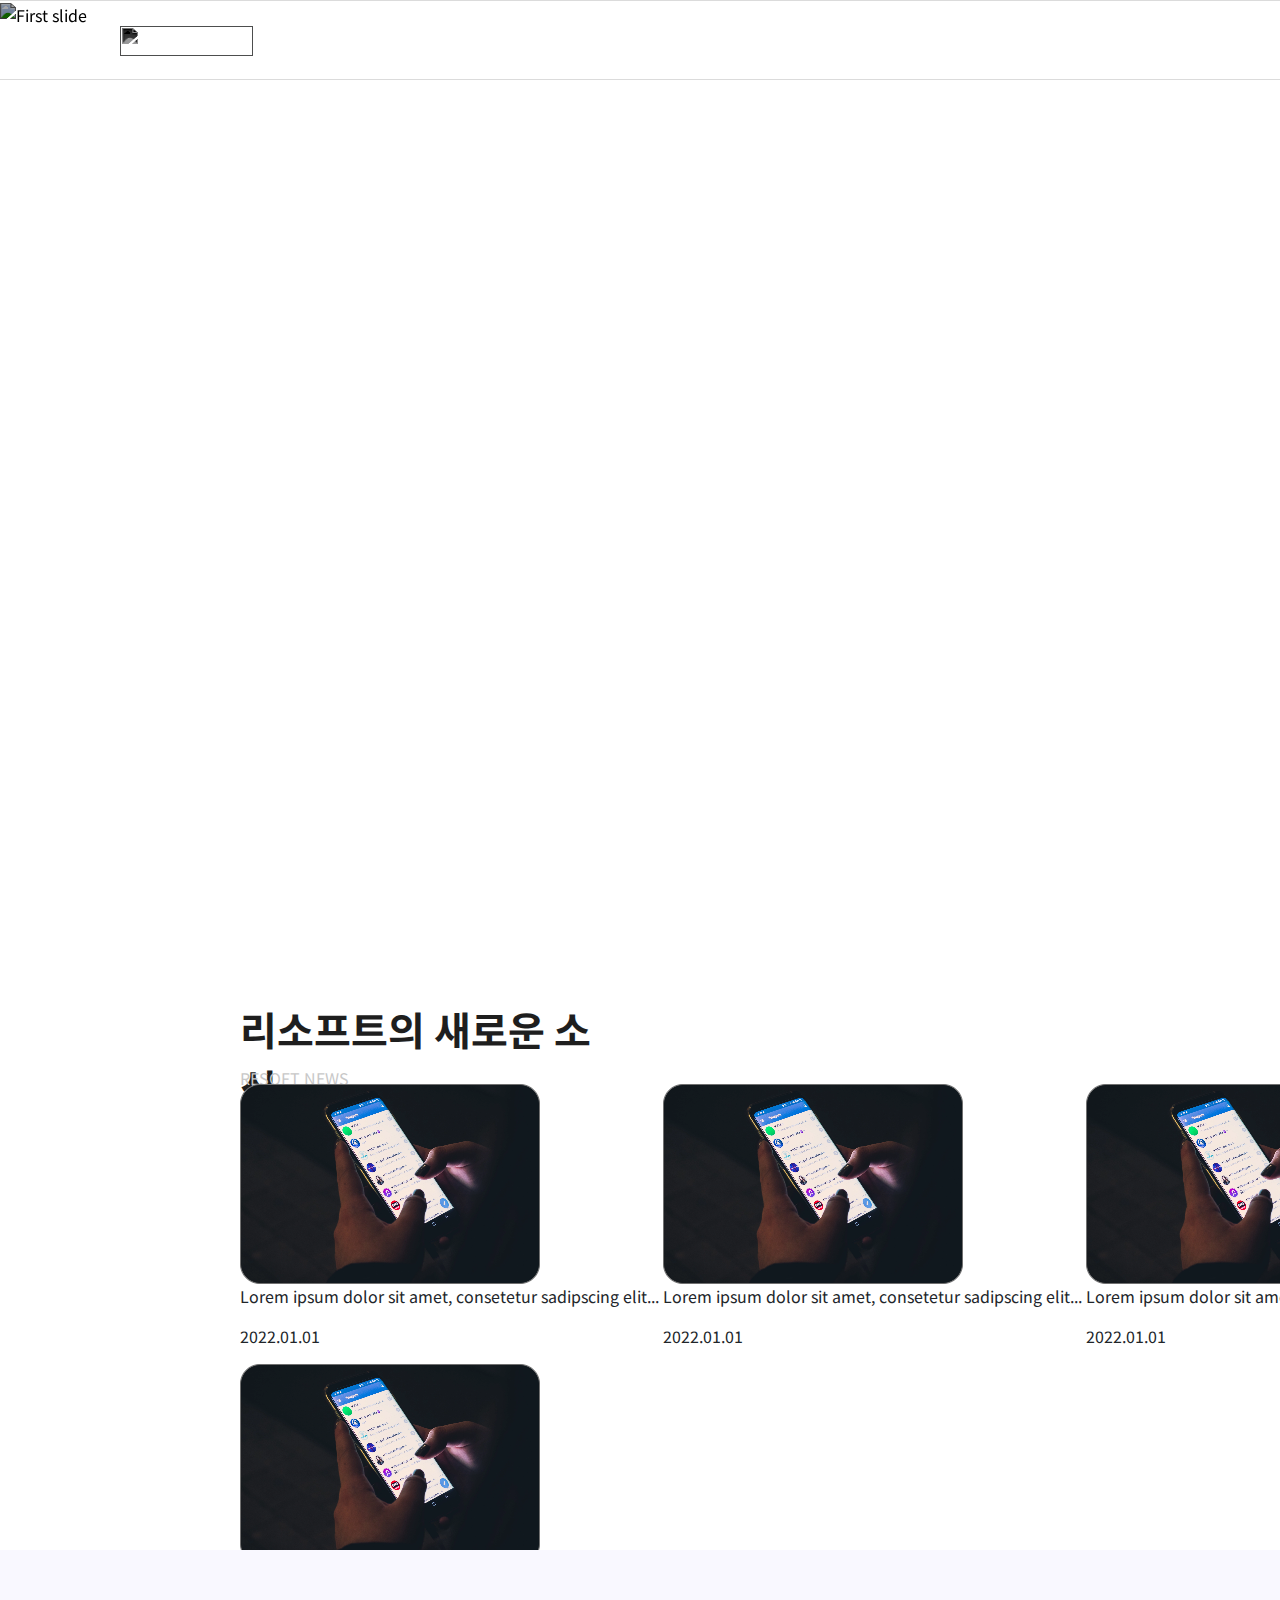
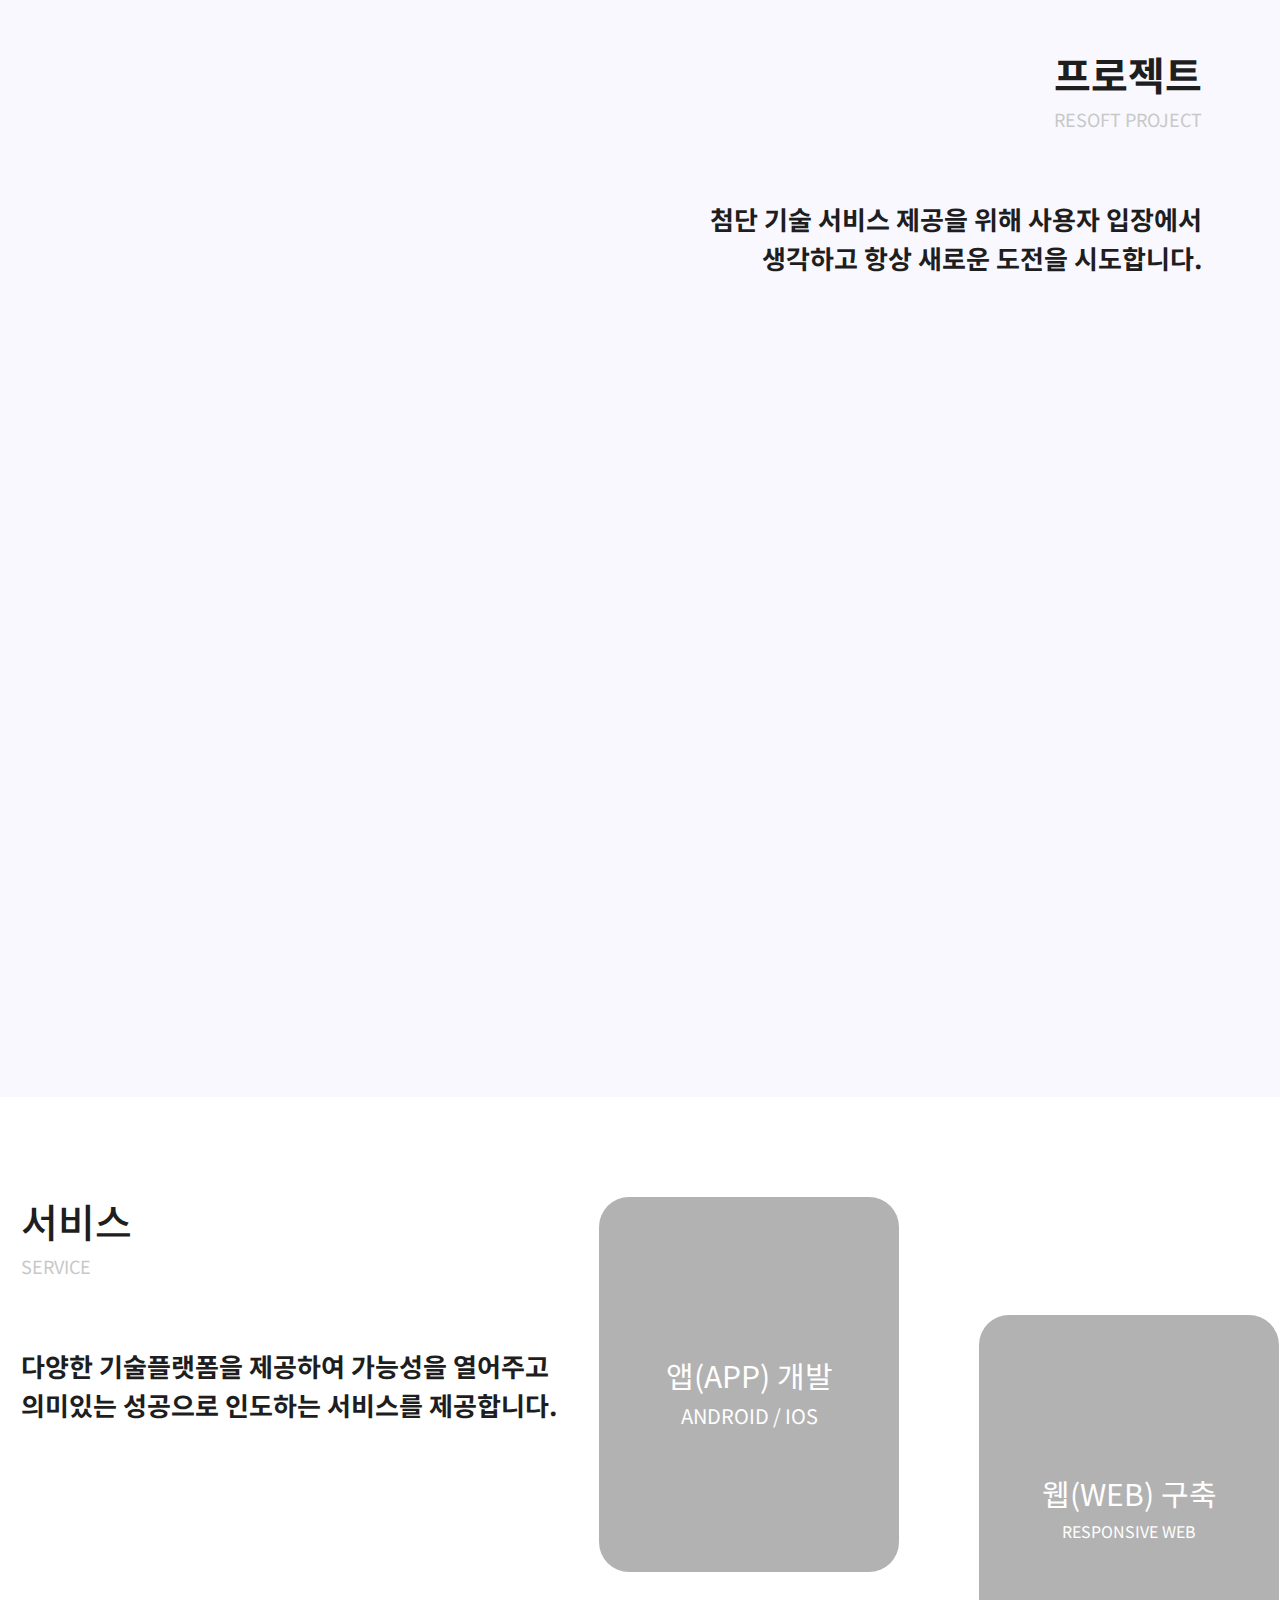
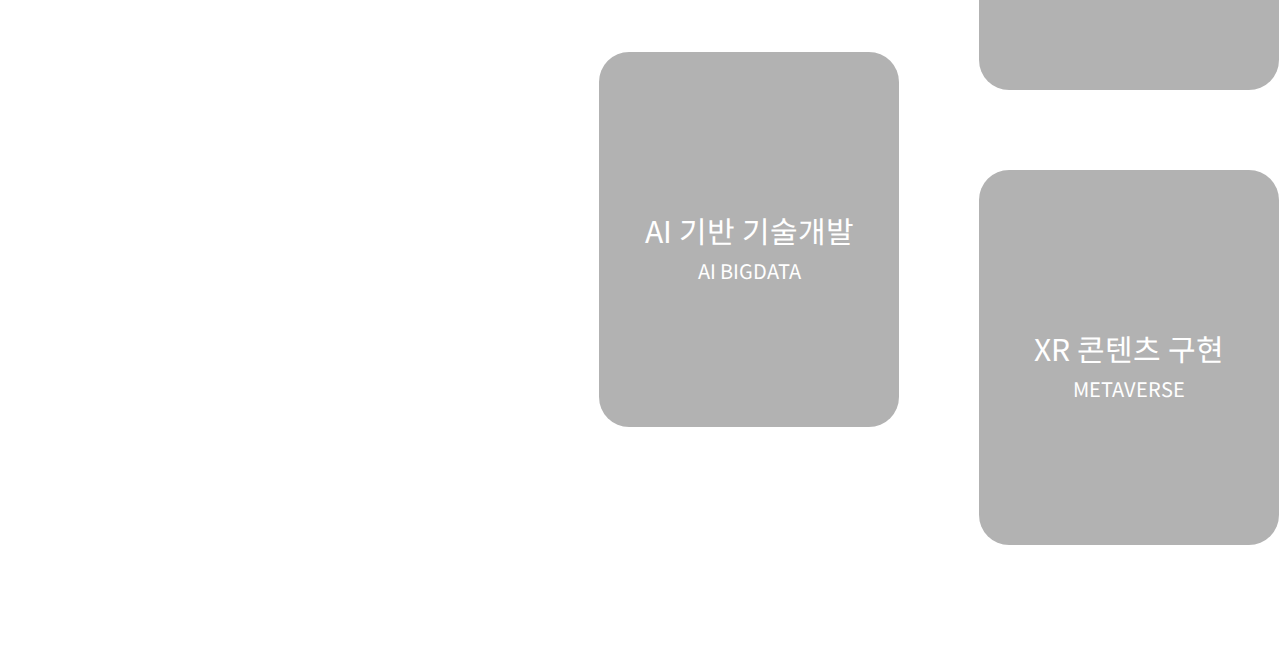
==== index.html @ 8a03ebb8 "start resoft news part" ====
<!DOCTYPE html>
<html lang="en">

<head>
   <meta charset="UTF-8">
   <meta http-equiv="X-UA-Compatible" content="IE=edge">
   <meta name="viewport" content="width=device-width, initial-scale=1.0">
   <script src="https://code.jquery.com/jquery-3.6.0.min.js" integrity="sha256-/xUj+3OJU5yExlq6GSYGSHk7tPXikynS7ogEvDej/m4=" crossorigin="anonymous"></script>
   <link rel="stylesheet" href="https://cdn.jsdelivr.net/npm/bootstrap@4.0.0/dist/css/bootstrap.min.css" integrity="sha384-Gn5384xqQ1aoWXA+058RXPxPg6fy4IWvTNh0E263XmFcJlSAwiGgFAW/dAiS6JXm" crossorigin="anonymous">
   <link rel="stylesheet" href="./css/style.css">
   <link rel="stylesheet" href="./css/index_style.css">
   <link rel="stylesheet" href="./css/resoft_page.css">
   <script src="https://unpkg.com/@lottiefiles/lottie-player@latest/dist/lottie-player.js"></script>
   <title>Resoft</title>
</head>

<body>
   <header>
      <div class="header-con-wrap">
         <div class="ci-logo"><img src="./img/nav/CI_color.svg" alt=""></div>
         <nav>
            <ul class="nav-text">
               <a link="#"><li>회사소개</li></a>
               <a link="#"><li>사업현황</li></a>
               <a link="#"><li>정보마당</li></a>
            </ul>
         </nav>
         <div class="hamburger-menu"></div>
      </div>
      <div class="hide-nave">
         <div class="hide-nav-texts">
            <div class="hide-nav-con-wrap">
            <div class="hide-nav-flex-wrap">
                   <ul class="slide-nav-text-1">
                      <a link="#"><li>REsoft소개</li></a>
                      <a link="#"><li>연혁</li></a>
                      <a link="#"><li>조직도</li></a>
                      <a link="#"><li>특허&인증</li></a>
                      <a link="#"><li>오시는 길</li></a>
                   </ul>
                   <ul class="slide-nav-text-2">
                      <a link="#"><li>ECOCE</li></a>
                      <a link="#"><li>moaDo</li></a>
                      <a link="#"><li>Etc</li></a>
                   </ul>
                   <ul class="slide-nav-text-3">
                      <a link="#"><li>REsoft소식</li></a>
                   </ul>
            </div>
            </div>
         </div>
       </div>
   </header>

   <!-- slider -->
   <div class="slider">
      <div id="slider_item" class="carousel slide" data-ride="carousel">
         <div class="carousel_inner">
           <div class="carousel-item active">
             <img class="slider_img" src="./img//slider//slider_1.png" alt="First slide">
           </div>
           <div class="carousel-item">
             <img class="slider_img" src="./img//slider//slider_2.png" alt="Second slide">
           </div>
           <div class="carousel-item">
             <img class="slider_img" src="./img//slider//slider_3.png" alt="Third slide">
           </div>
         </div>
      </div>

      <div class="slider_para">
         <h1 class="para_first">Evolution<br>With New Software</h1>
         <br>
         <p class="para_second">
            <span>Mobile APP(Android/iOS) Development, AI Bigdata Analysis, MetaVerse, Responsive WEBsite, Brand Design Launch, ICT Consulting</span>
         </p>
      </div>

      <div class="slider_button">
         <a class="preview_button control_button_style" href="#slider_item" role="button" data-slide="prev">
            <img src="./img/slider/preview_button.svg" alt="">
         </a>
         <button class="pauseplay_button btn btn-link" type="button" data-target="#slider_item">
            <img class="pauseplay_img" src="./img/slider/pause.svg" alt="">
         </button>
         <a class="next_button control_button_style" href="#slider_item" role="button" data-slide="next">
            <img src="./img/slider/next_button.svg" alt="">
         </a>
      </div>
       
   </div>

   <!-- resoft news part -->
   <div class="news_wrap">
      <div class="news_title">
         <h1>리소프트의 새로운 소식</h1>
         <p>RESOFT NEWS</p>
      </div>

      <ul class="news_item">
            <li>
               <img src="./img/resoft_news/square_36.png" alt="...">
               <p class="item_para"><span>Lorem ipsum dolor sit amet, consetetur sadipscing elit...</span></p>
               <p class="item_date">2022.01.01</p>
            </li>
            <li>
               <img src="./img/resoft_news/square_36.png" alt="...">
               <p class="item_para"><span>Lorem ipsum dolor sit amet, consetetur sadipscing elit...</span></p>
               <p class="item_date">2022.01.01</p>
            </li>
            <li>
               <img src="./img/resoft_news/square_36.png" alt="...">
               <p class="item_para"><span>Lorem ipsum dolor sit amet, consetetur sadipscing elit...</span></p>
               <p class="item_date">2022.01.01</p>
            </li>
            <li>
               <img src="./img/resoft_news/square_36.png" alt="...">
               <p class="item_para"><span>Lorem ipsum dolor sit amet, consetetur sadipscing elit...</span></p>
               <p class="item_date">2022.01.01</p>
            </li>
      </ul>
   </div>
   
   <!-- project -->
   <div class="project-wrap">
      <div class="project-con-wrap">
         <div class="pro-con-right">
            <div class="pro-ecoce">
               <figure class="pro-ecoce-wrap">
                  <div class="ecoce-back-img imghover"></div>
                  <!-- <img src="./img/ecoce-3d-pic.png" alt="에코스3D사진"> -->
                  <figcaption>
                     <h4>에코스 ECOCE (ECO-Clean Earth)</h4>
                     <p>국내 최초<br/>
                        탄소중립 실천인증 플랫폼</p>
                     <a href="#"></a>   
                  </figcaption>
               </figure>
            </div>
            <div class="pro-moado">
               <figure class="pro-moado-wrap">
                  <div class="moado-back-img imghover"></div>
                  <figcaption>
                     <h4>모아두 (moaDo)</h4>
                     <p>내 손안의 모바일 회원수첩</p>
                     <a href="#"></a>   
                  </figcaption>
               </figure>
            </div>
         </div>
         <div class="pro-con-left">
            <div class="project-text">
               <h2>프로젝트</h2>
               <p class="pro-text-eng">RESOFT PROJECT</p>
               <p class="pro-text-con">첨단 기술 서비스 제공을 위해 사용자 입장에서<br/>
                   생각하고 항상 새로운 도전을 시도합니다.</p>
            </div>
            <div class="motion-pic-1">
               <lottie-player src="https://assets4.lottiefiles.com/packages/lf20_3rqwsqnj.json"  background="transparent"  speed="1"  style="width: 680px; height: 680px;"  loop  autoplay></lottie-player>
            </div>
        </div>
      </div>
   </div>

   <!-- service -->
   <div class="service-wrap">
      <div class="service-con-wrap">
         <div class="ser-con-left">
            <div class="service-text">
               <h2>서비스</h2>
               <p class="ser-text-eng">SERVICE</p>
               <p class="ser-text-con">다양한 기술플랫폼을 제공하여 가능성을 열어주고<br/>
                   의미있는 성공으로 인도하는 서비스를 제공합니다.</p>
            </div>
            <div class="motion-pic-2">
               <lottie-player src="https://assets10.lottiefiles.com/packages/lf20_xl25zrrh.json"  background="transparent"  speed="1"  style="width: 680px; height: 680px;"  loop  autoplay></lottie-player>
            </div>
        </div>
         <div class="ser-con-right">
            <div class="ser-app">
               <figure class="ser-develop-wrap">
                  <div class="app-develop-img imghover">
                     <h4>앱(APP) 개발</h4>
                     <p>ANDROID / IOS</p>
                  </div>
                  <figcaption>
                     <p>Android 앱 개발<br/>
                        iOS 앱 개발<br/>
                        플랫폼 기획 및 설계</p>
                     <a href="#"></a>   
                  </figcaption>
               </figure>
            </div>
            <div class="ser-web">
               <figure class="ser-web-wrap">
                  <div class="web-back-img imghover">
                        <h4>웹(WEB) 구축</h4>
                        <p>RESPONSIVE WEB</p>
                  </div>
                  <figcaption>
                     <p>반응형 홈페이지 구축<br/>
                        데이터베이스 구축<br/>
                        빅데이터 구축</p>
                     <a href="#"></a>   
                  </figcaption>
               </figure>
            </div>
            <div class="ser-ai">
               <figure class="ser-ai-wrap">
                  <div class="app-ai-img imghover">
                     <h4>AI 기반 기술개발</h4>
                     <p>AI BIGDATA</p>
                  </div>
                  <figcaption>
                     <p>AI 대화형 챗봇<br/>
                        자동 객체인식 검출기<br/>
                        딥러닝 학습 모델</p>
                     <a href="#"></a>   
                  </figcaption>
               </figure>
            </div>
            <div class="ser-xr">
               <figure class="ser-xr-wrap">
                  <div class="app-xr-img imghover">
                     <h4>XR 콘텐츠 구현</h4>
                     <p>METAVERSE</p>
                  </div>
                  <figcaption>
                     <p>실감형 플랫폼 구축<br/>
                        가상현실 콘텐츠 제작<br/>
                        게임콘텐츠 제작</p>
                     <a href="#"></a>   
                  </figcaption>
               </figure>
            </div>
         </div>
      </div>
   </div>
</body>
<script src="https://cdn.jsdelivr.net/npm/bootstrap@4.0.0/dist/js/bootstrap.min.js" integrity="sha384-JZR6Spejh4U02d8jOt6vLEHfe/JQGiRRSQQxSfFWpi1MquVdAyjUar5+76PVCmYl" crossorigin="anonymous"></script>
<script src="./js/slider.js"></script>
<script src="./js/index.js"></script>
</html>
---- css/style.css ----
@import url('https://fonts.googleapis.com/css2?family=Noto+Sans+KR:wght@400;500;700&display=swap');
*{
   box-sizing: border-box;
   margin: 0;
   padding: 0;
   text-decoration: none;
   list-style: none;
}

body{
   /* position: relative; */
   font-family: 'Noto Sans KR', sans-serif;
}

/* -------------header-nav 부분----------------- */

header{
   position: relative;
   text-align: center;
   top: 0px;
   left: 0px;
   width: 100%;
   height: 80px;
   /* background: #FFFFFF 0% 0% no-repeat padding-box; */
   border: 1px solid #DBDBDB;
   border-left: none;
   border-right: none;
   opacity: 1;
   z-index: 90;
   
}

.header-con-wrap{
   display: inline-block;
   position: relative;
   max-width: 1440px;
   width: 100%;
}

.ci-logo{
   width: fit-content;
   /* position: absolute; */
   padding: 25px 0 0 120px;
}

.ci-logo img{
   width: 133px;
   height: 30px;
   filter:invert(100%) sepia(100%) saturate(2%) hue-rotate(190deg) brightness(102%) contrast(101%);
}

.header-con-wrap nav{
   margin-top: -35px;
   padding-right: 140px;
   float: right;
   width: fit-content;
   margin-right: 0;
}

.nav-text{
   display: flex;
   justify-content: space-between;
   width: 400px;
}
.nav-text a{
   display: block;
}
.nav-text li{
   display: block;
   letter-spacing: 0px;
   color: #FFFFFF;
   opacity: 1;
   font-size: 20px;
   font-weight: bold;
   width: 74px;
   height: 29px;
   cursor: pointer;
   text-transform:uppercase; 
}
.nav-text a li:after{
   display:block;
   margin-top: 3px;
   content: '';
   height: 6px;
   background: #FFFFFF; 
   border-radius: 3px; 
   transform: scaleX(0);  
   transition: transform 250ms ease-in-out;
   transform-origin: 0% 50%;
}

.nav-text a li:hover:after{
   transform: scaleX(1);
}



.hamburger-menu{
   position: absolute;
   top: 25px;
   right: 0;
   width: 32px;
   height: 32px;
   cursor: pointer;
   background: transparent url('../img/nav/hamburger_menu.svg') 0% 0% no-repeat padding-box;
   opacity: 1;
}

.hide-nave{
   /* top: 24px;
   left: 0px; */
   width: 100%;
   height: 263px;
}

.hide-nav-texts{
   position: absolute;
   top: 79px;
   right: 0;
   width: 100%;
   height: 207px;
   background: #184B9F 0% 0% no-repeat padding-box;
   border: 1px solid #707070;
   border-top: none;
   opacity: 0.9;
   color: #FFFFFF;
}

.hide-nav-con-wrap{
   position: relative;
   max-width: 1440px;
   width: 100%;
   margin: 0 auto;
}

.hide-nav-flex-wrap{
   position: absolute;
   display: flex;
   justify-content: space-between;
   width: 400px;
   top: 12px;
   right: 140px;
}

.hide-nav-texts a li{
   text-align: left;
   padding-bottom: 5px;
   letter-spacing: 0px;
   opacity: 1;
   cursor: pointer;
}

.hide-nav-texts{
   display: none;
}
/* -----------------slider 부분-------------------- */
.slider{
    position: absolute;
    top: 0px;
    left: 0px;
    width: 100%;
}
#slider_item{
   display: block;
   object-fit: cover;
}
.slider_img{
   width: 100%;
   height: 900px;
   filter: blur(0) brightness(60%) contrast(150%)
}
.slider_para{
   position: absolute;
   top: 462px;
   left: 240px;
   width: 630px;
   height: 116px;
}

.para_first{
   font: var(--unnamed-font-style-normal) normal var(--unnamed-font-weight-bold) 40px/58px var(--unnamed-font-family-noto-sans-kr);
   letter-spacing: var(--unnamed-character-spacing-0);
   text-align: left;
   font: normal normal bold 40px/58px Noto Sans KR;
   letter-spacing: 0px;
   color: #FFFFFF;
   opacity: 1;
}

.para_second{
   top: 628px;
   left: 240px;
   width: 620px;
   height: 52px;
   font: var(--unnamed-font-style-normal) normal var(--unnamed-font-weight-bold) 18px/26px var(--unnamed-font-family-noto-sans-kr);
   letter-spacing: var(--unnamed-character-spacing-0);
   text-align: left;
   font: normal normal bold 18px/26px Noto Sans KR;
   letter-spacing: 0px;
   color: #FFFFFF;
   opacity: 1;
}

.slider_button{
   position: absolute;
   box-sizing: border-box;
   padding: 0;
   margin: 0;
   top: 780px;
   left: 240px;
   width: 178px;
   height: 40px;
   opacity: 0.8;
}

.pauseplay_button{
   width: 50px;
}

/* -----------------resoft news 부분-------------------- */
.border_check{
   border: 10px solid #000;
   z-index: 9999999999;
}

.news_wrap{
   box-sizing: border-box;
   position: absolute;
   top: 1000px;
   left: 240px;
   width: 1440px;
   height: 450px;
}

.news_title{
   top: 1000px;
   left: 240px;
   width: 386px;
   height: 84px;
}

.news_title h1{
   top: 1000px;
   left: 240px;
   width: 386px;
   height: 58px;
   font: var(--unnamed-font-style-normal) normal var(--unnamed-font-weight-bold) 40px/58px var(--unnamed-font-family-noto-sans-kr);
   letter-spacing: var(--unnamed-character-spacing-0);
   text-align: left;
   font: normal normal bold 40px/58px Noto Sans KR;
   letter-spacing: 0px;
   color: #1E1E1E;
   opacity: 1;
}

.news_title p{
   top: 1058px;
   left: 240px;
   width: 123px;
   height: 26px;
   font: var(--unnamed-font-style-normal) normal medium 18px/26px var(--unnamed-font-family-noto-sans-kr);
   letter-spacing: var(--unnamed-character-spacing-0);
   text-align: left;
   font: normal normal medium 18px/26px Noto Sans KR;
   letter-spacing: 0px;
   color: #C8C8C8;
   opacity: 1;
}

.news_item li{
   display: inline-block;
}

/* ---------프로젝트 부분----------------------- */

.project-wrap{
   position: absolute;
   top: 1550px;
   left: 0px;
   background: #F9F8FF;
   width: 100%;
   height: 1147px;
   z-index: 80;
}

.project-con-wrap{
   max-width: 1440px;
   margin: 0 auto;
   display: flex;
   justify-content: space-around;
}

/* ------------프로젝트 글 부분------------- */
.pro-con-left{
   padding-top: 100px;
}

.project-text{
   text-align: right;
}

.project-text h2{
   font-weight: bold;
   font-size: 40px;
   color: #1E1E1E;
}

.project-text .pro-text-eng{
   color: #C8C8C8;
   padding-bottom: 50px;
   font-weight: Medium;
   font-size: 18px;
}

.project-text .pro-text-con{
   color: #1E1E1E;
   font-weight: bold;
   font-size: 26px;
}

.motion-pic-1{
   margin-top: 61px;
}

/* ---------------프로젝트 사진 두개 부분------------------ */
.pro-con-right{
   margin-top: 211px;
}


.ecoce-back-img{
   border-radius: 10px;
   width: 475px;
   height: 355px;
   background: transparent url('../img/project/ecoce-3d-pic.png') 0% 0% no-repeat padding-box ;
   background-position: center;
   
}

.imghover{
   transition: all 0.2s linear;
}

.pro-ecoce-wrap:hover .imghover,
.pro-moado-wrap:hover .imghover{
   transform: scale(1.2);
}
.pro-ecoce-wrap{
   overflow: hidden;
   border-radius: 10px;
   position: relative;
   width: 475px;
   height: 355px;
}

.pro-ecoce-wrap figcaption,
.pro-moado-wrap figcaption{
   position: absolute;
   color: #FFFFFF;
   font-size: 17px;
   z-index: 2;
   padding: 260px 0 0 21px;
   top:0; right:0; bottom:0; left:0; 
   opacity: 0;
   background-color:rgba(0,0,0,0.5); 
   display:block; 
   z-index: 1;
   width: 100%;
   height: 100%;
   border-radius: 10px;
   transition-duration: 0.3s;
}


.pro-ecoce-wrap figcaption:hover,
.pro-moado-wrap figcaption:hover{
   cursor: pointer;
   opacity: 1;
   transition-duration: 0.3s;
}

.moado-back-img{
   border-radius: 10px;
   width: 475px;
   height: 355px;
   background: transparent url('../img/project/moaDo-pic.png') 0% 0% no-repeat padding-box;
}



.pro-moado-wrap{
   overflow: hidden;
   position: relative;
   border-radius: 10px;
   margin-top: 50px;
   width: 475px;
   height: 355px;
   background: url('../img/project/gradient-moado.svg') no-repeat center;
}

.pro-moado-wrap figcaption{
   padding-top: 285px;
}

/* ----------서비스 부분---------- */
.service-wrap{
   position: absolute;
   top: 2697px;
   left: 0px;
   width: 100%;
   height: 1148px;
   background: #FFFFFF 0% 0% no-repeat padding-box;
}

.service-con-wrap{
      max-width: 1440px;
      margin: 0 auto;
      display: flex;
      justify-content: space-around;
}

/* -----------서비스 내용 부분(왼쪽)---------------- */
.ser-con-left{
   padding-top: 100px;
}

.service-text h2{
   color: #1E1E1E;
   font-size: 40px;
}

.service-text .ser-text-eng{
   color: #C8C8C8;
   font-weight: medium;
   font-size: 18px;
}

.service-text .ser-text-con{
   padding-top: 50px;
   font-weight: bold;
   font-size: 26px;
   color: #1E1E1E;
}
/* -----------서비스 내용 부분(오른쪽)---------------- */
.ser-con-right{
   position: relative;
   padding-top: 100px;
   margin-right: 360px;
}

.ser-develop-wrap{
   position: relative;
   /* overflow: hidden; */
   border-radius: 30px;
   width: 300px;
   height: 375px;
}

.app-develop-img h4,
.web-back-img h4,
.app-ai-img h4,
.app-xr-img h4{
   font-size: 30px;
   font-weight: 400;
}

.app-develop-img p,
.web-back-im p,
.app-ai-img p,
.app-xr-img p{
   font-size: 20px;
}

.app-develop-img{
   width: 300px;
   height: 375px;
   text-align: center;
   color: #FFFFFF;
   padding-top: 160px;
   border-radius: 30px;
   background: rgba(0, 0, 0, 0.3) url('../img/service/app-dev.png') no-repeat center;
   background-blend-mode: darken;
}



.ser-develop-wrap:hover .imghover,
.ser-web-wrap:hover .imghover,
.ser-ai-wrap:hover .imghover,
.ser-xr-wrap:hover .imghover{
   transform: scale(1.1);
   color: transparent;
}


.ser-develop-wrap figcaption,
.ser-web-wrap figcaption,
.ser-ai-wrap figcaption,
.ser-xr-wrap figcaption{
   position: absolute;
   color: #FFFFFF;
   font-size: 24px;
   z-index: 2;
   text-align: center;
   padding: 200px 0 0 80px;
   top:0; right:0; bottom:0; left:0; 
   opacity: 0;
   display:block; 
   z-index: 1;
   width: 100%;
   height: 100%;
   border-radius: 10px;
   transition-duration: 0.3s;
}

.ser-develop-wrap figcaption:hover,
.ser-web-wrap figcaption:hover,
.ser-ai-wrap figcaption:hover,
.ser-xr-wrap figcaption:hover{
   text-align: center;
   padding: 150px 0 0 0;
   transform: scale(1.1);
   border-radius: 10px;
   cursor: pointer;
   opacity: 1;
   transition-duration: 0.3s;
}

.ser-web{
   position: absolute;
   top: 218px;
   left: 380px;
}

.ser-web-wrap{
   position: relative;
   /* overflow: hidden; */
   border-radius: 30px;
   width: 300px;
   height: 375px;
}

.web-back-img,
.app-ai-img,
.app-xr-img{
   width: 300px;
   height: 375px;
   text-align: center;
   color: #FFFFFF;
   padding-top: 160px;
   border-radius: 30px;
   background: rgba(0, 0, 0, 0.3) url('../img/service/app-dev.png') no-repeat center;
   background-blend-mode: darken;
}

.ser-ai{
      position: absolute;
      top: 555px;
      left: 0px;
   }


.ser-ai-wrap{
   position: relative;
   /* overflow: hidden; */
   border-radius: 30px;
   width: 300px;
   height: 375px;
}

.app-ai-img{
   background: rgba(0, 0, 0, 0.3) url('../img/service/ai-pic.png') no-repeat center;
}

.ser-xr{
   position: absolute;
   top: 673px;
   left: 380px;
}

.ser-xr-wrap{
   position: relative;
   /* overflow: hidden; */
   border-radius: 30px;
   width: 300px;
   height: 375px;
}

.app-xr-img{
   background: rgba(0, 0, 0, 0.3) url('../img/service/XRcon.png') no-repeat center;
}
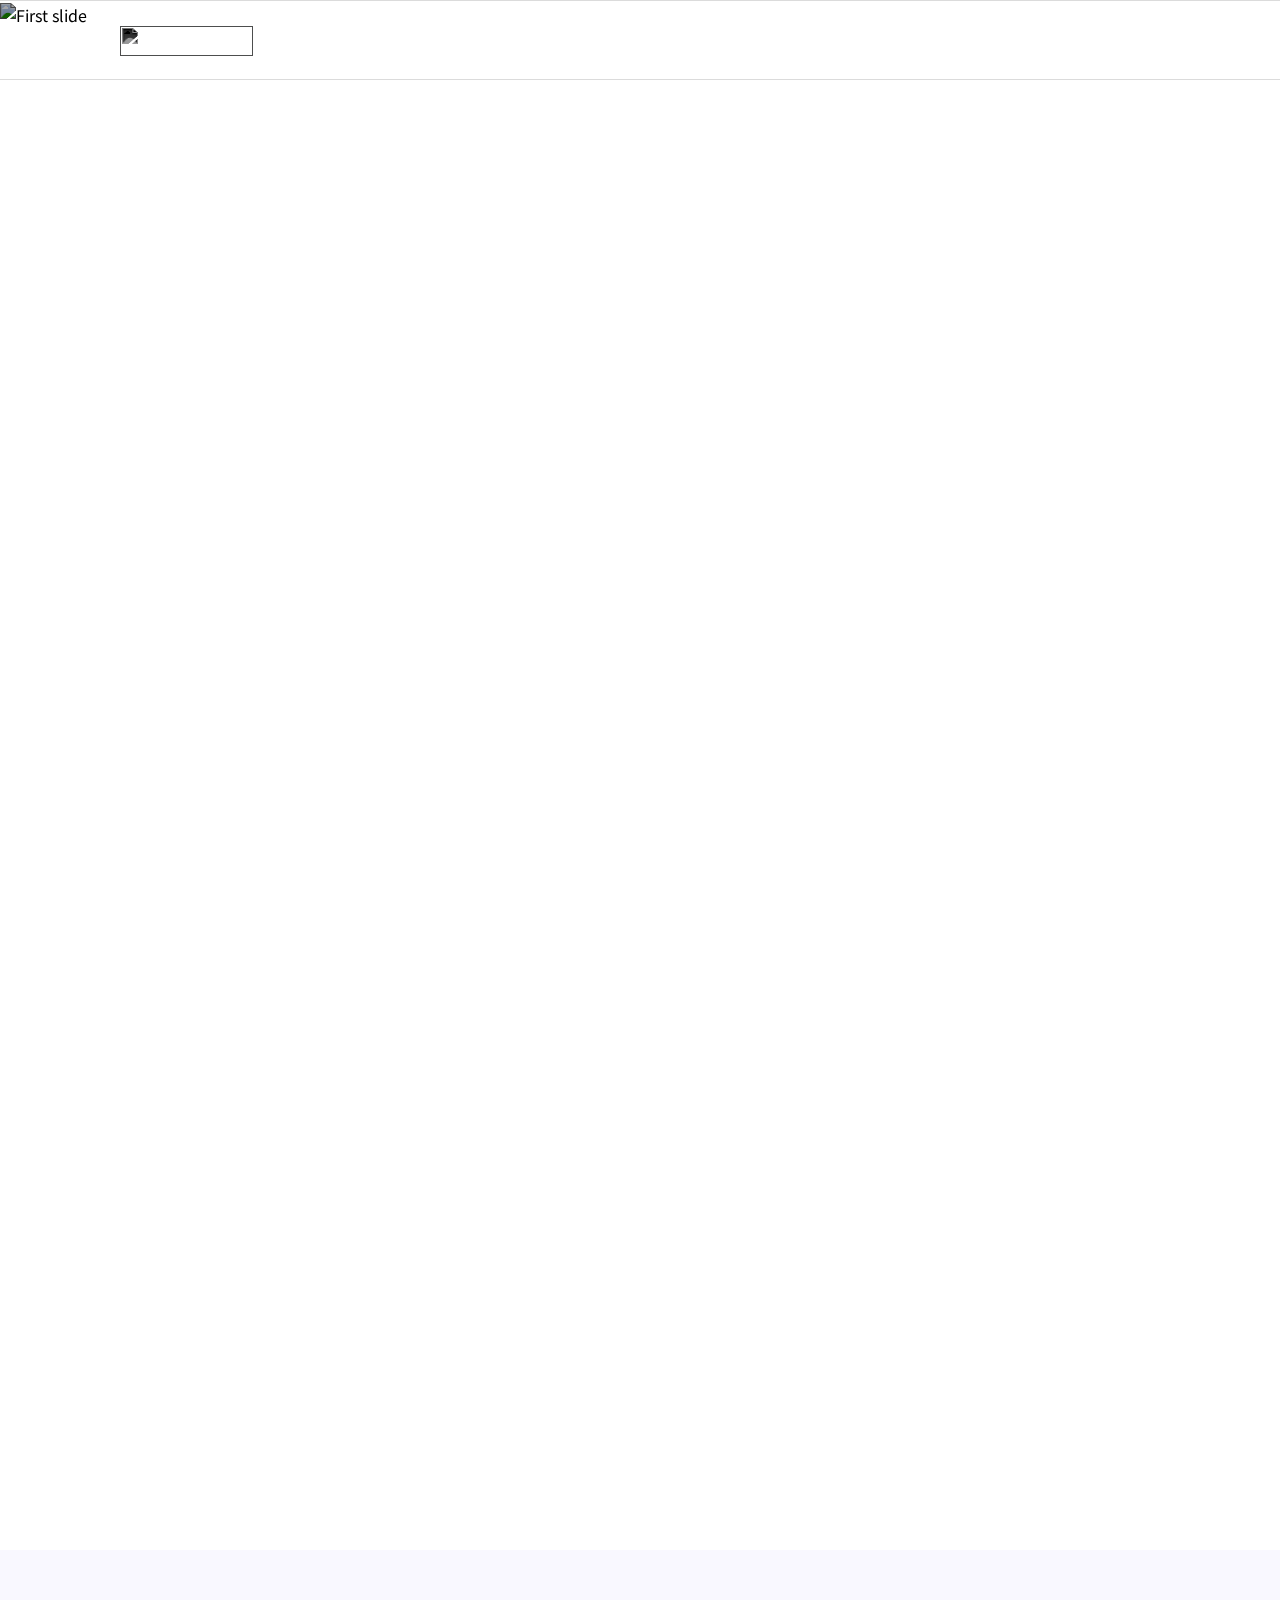
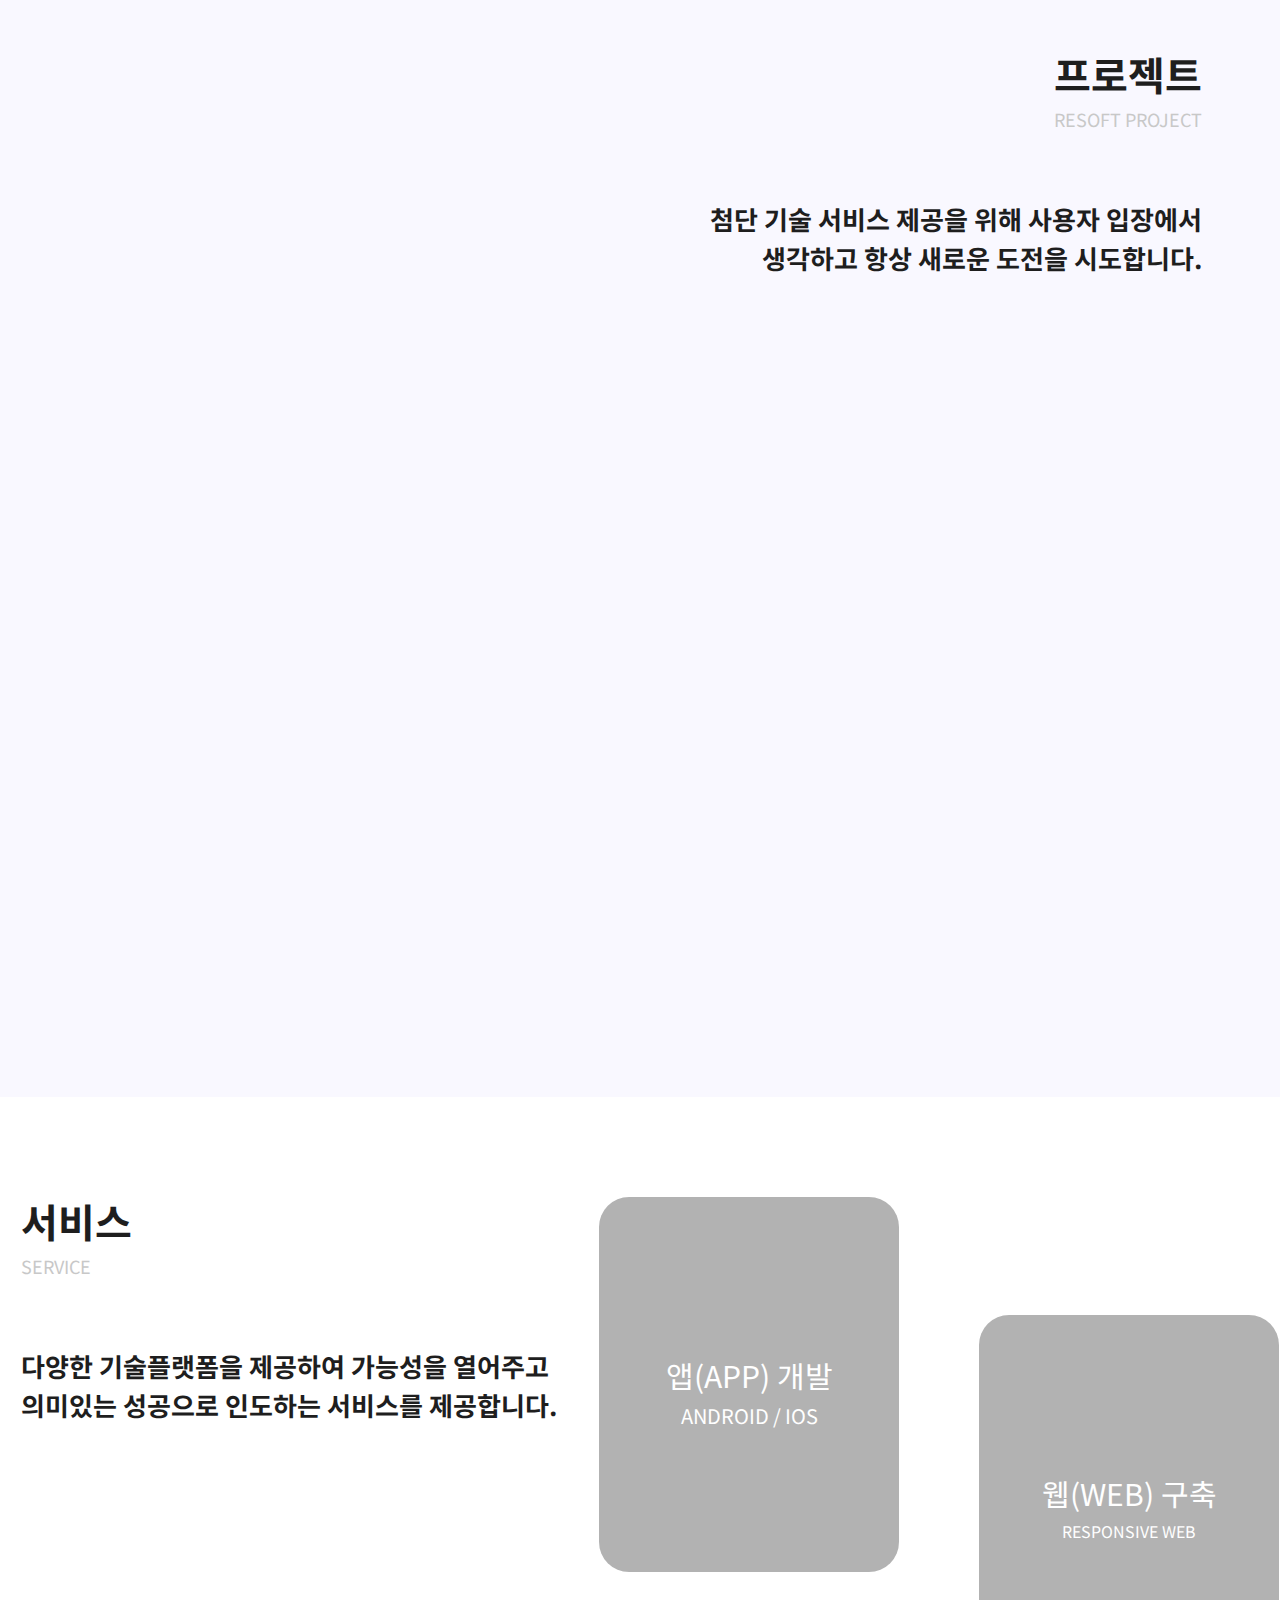
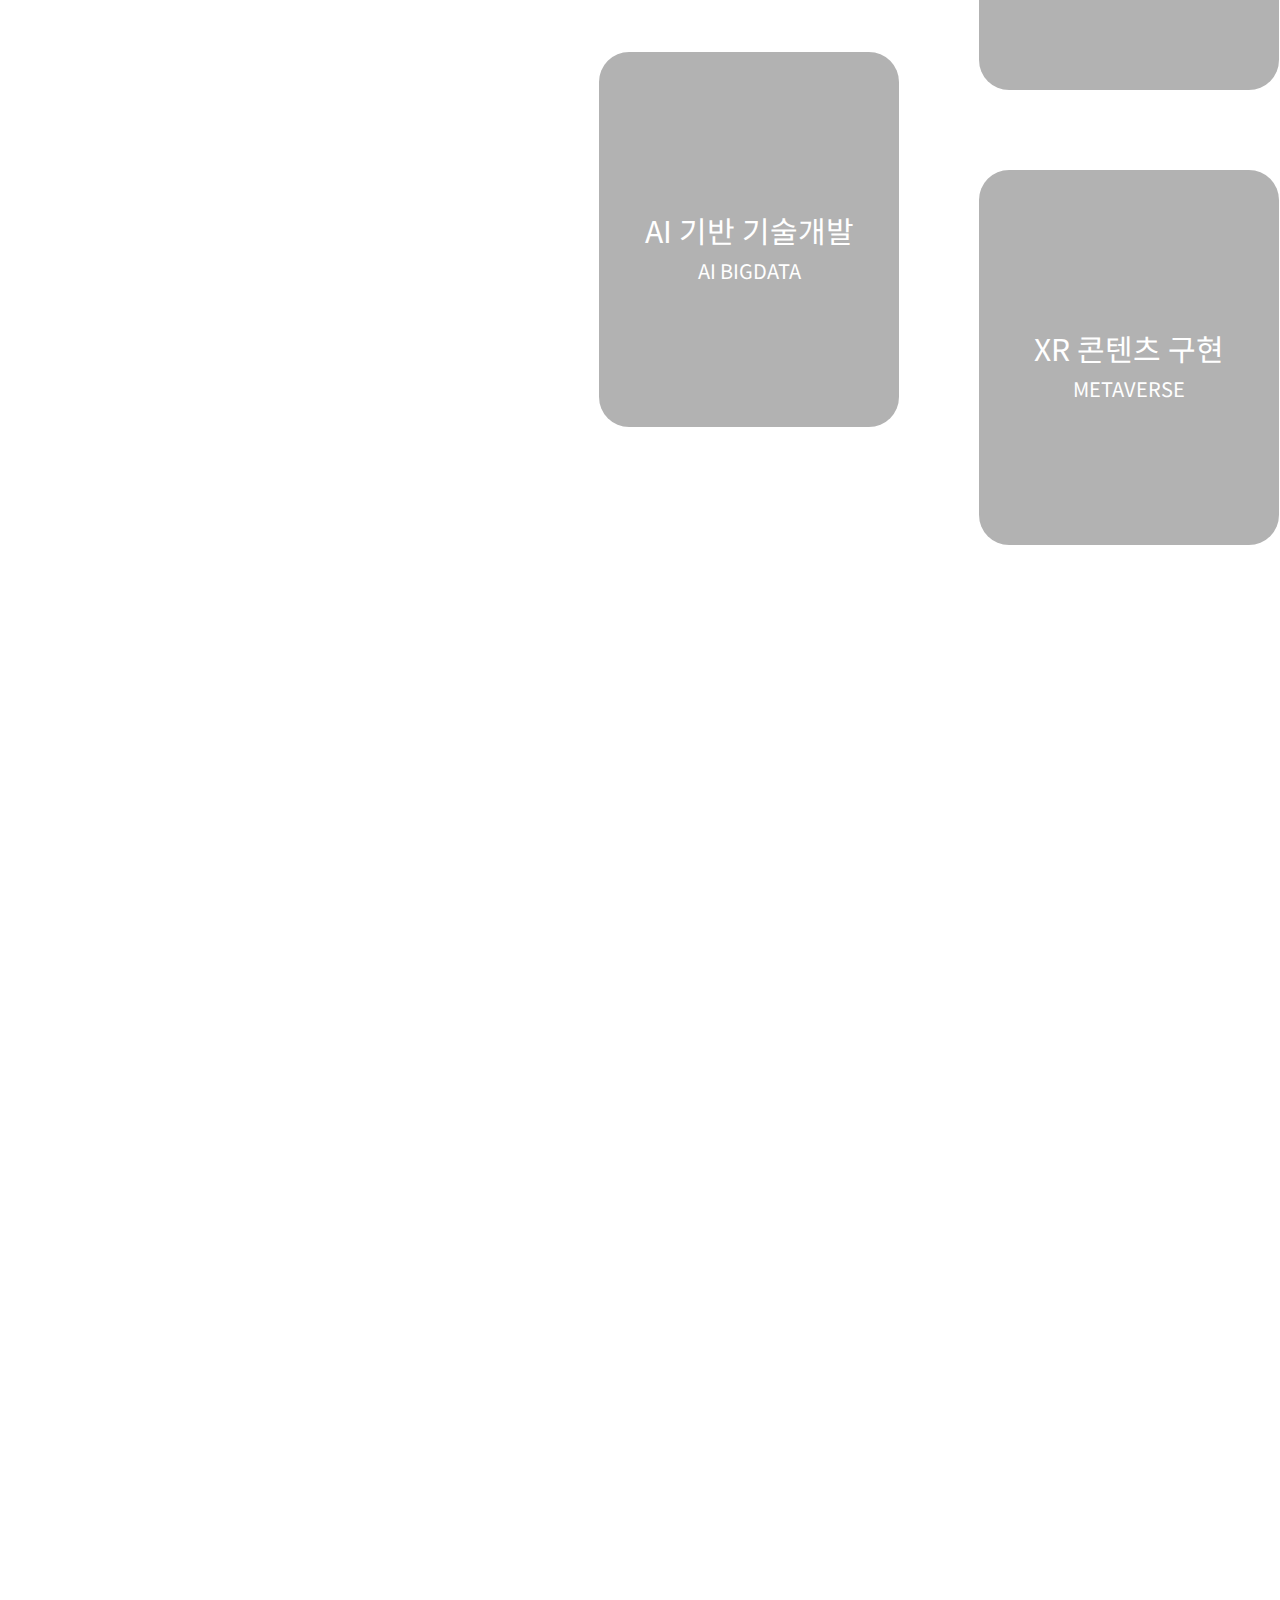
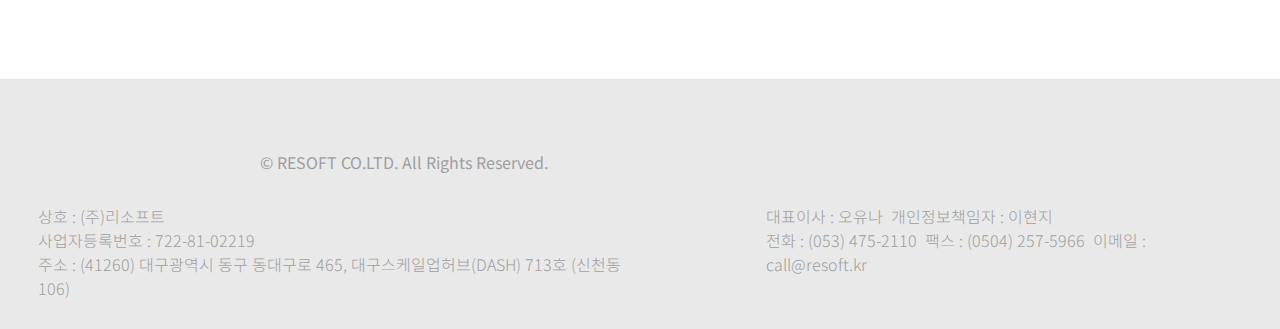
==== commit a2fe7ce6: "nav, footer media query add" ====
--- a/index.html
+++ b/index.html
@@ -30,7 +30,15 @@
       <div class="hide-nave">
          <div class="hide-nav-texts">
             <div class="hide-nav-con-wrap">
+               <div class="small-size-nav-wrap">
+                  <ul class="slide-nav-text">
+                     <a link="#"><li>회사소개</li></a>
+                     <a link="#"><li>사업현황</li></a>
+                     <a link="#"><li>정보마당</li></a>
+                  </ul>
+               </div>
             <div class="hide-nav-flex-wrap">
+              
                    <ul class="slide-nav-text-1">
                       <a link="#"><li>REsoft소개</li></a>
                       <a link="#"><li>연혁</li></a>
@@ -54,7 +62,8 @@
 
    <!-- slider -->
    <div class="slider">
-      <div id="slider_item" class="carousel slide" data-ride="carousel">
+      <!-- data-pause="false" 부분은 hover해도 이미지가 계속 슬라이드 하게 하는 부분으로 나중에 제거 예정 -->
+      <div id="slider_item" class="carousel slide" data-ride="carousel" data-pause="false">
          <div class="carousel_inner">
            <div class="carousel-item active">
              <img class="slider_img" src="./img//slider//slider_1.png" alt="First slide">
@@ -90,37 +99,6 @@
        
    </div>
 
-   <!-- resoft news part -->
-   <div class="news_wrap">
-      <div class="news_title">
-         <h1>리소프트의 새로운 소식</h1>
-         <p>RESOFT NEWS</p>
-      </div>
-
-      <ul class="news_item">
-            <li>
-               <img src="./img/resoft_news/square_36.png" alt="...">
-               <p class="item_para"><span>Lorem ipsum dolor sit amet, consetetur sadipscing elit...</span></p>
-               <p class="item_date">2022.01.01</p>
-            </li>
-            <li>
-               <img src="./img/resoft_news/square_36.png" alt="...">
-               <p class="item_para"><span>Lorem ipsum dolor sit amet, consetetur sadipscing elit...</span></p>
-               <p class="item_date">2022.01.01</p>
-            </li>
-            <li>
-               <img src="./img/resoft_news/square_36.png" alt="...">
-               <p class="item_para"><span>Lorem ipsum dolor sit amet, consetetur sadipscing elit...</span></p>
-               <p class="item_date">2022.01.01</p>
-            </li>
-            <li>
-               <img src="./img/resoft_news/square_36.png" alt="...">
-               <p class="item_para"><span>Lorem ipsum dolor sit amet, consetetur sadipscing elit...</span></p>
-               <p class="item_date">2022.01.01</p>
-            </li>
-      </ul>
-   </div>
-   
    <!-- project -->
    <div class="project-wrap">
       <div class="project-con-wrap">
@@ -156,7 +134,7 @@
                    생각하고 항상 새로운 도전을 시도합니다.</p>
             </div>
             <div class="motion-pic-1">
-               <lottie-player src="https://assets4.lottiefiles.com/packages/lf20_3rqwsqnj.json"  background="transparent"  speed="1"  style="width: 680px; height: 680px;"  loop  autoplay></lottie-player>
+               <lottie-player class="ani-player" src="https://assets4.lottiefiles.com/packages/lf20_3rqwsqnj.json"  background="transparent"  speed="1"  style="max-width: 680px; max-height: 680px;"  loop  autoplay></lottie-player>
             </div>
         </div>
       </div>
@@ -173,69 +151,93 @@
                    의미있는 성공으로 인도하는 서비스를 제공합니다.</p>
             </div>
             <div class="motion-pic-2">
-               <lottie-player src="https://assets10.lottiefiles.com/packages/lf20_xl25zrrh.json"  background="transparent"  speed="1"  style="width: 680px; height: 680px;"  loop  autoplay></lottie-player>
-            </div>
-        </div>
+               <lottie-player src="https://assets10.lottiefiles.com/packages/lf20_xl25zrrh.json"  background="transparent"  speed="1"  style="max-width: 680px; max-height: 680px;"  loop  autoplay></lottie-player>
+            </div>
+         </div>
          <div class="ser-con-right">
-            <div class="ser-app">
-               <figure class="ser-develop-wrap">
-                  <div class="app-develop-img imghover">
-                     <h4>앱(APP) 개발</h4>
-                     <p>ANDROID / IOS</p>
-                  </div>
-                  <figcaption>
-                     <p>Android 앱 개발<br/>
-                        iOS 앱 개발<br/>
-                        플랫폼 기획 및 설계</p>
-                     <a href="#"></a>   
-                  </figcaption>
-               </figure>
-            </div>
-            <div class="ser-web">
-               <figure class="ser-web-wrap">
-                  <div class="web-back-img imghover">
-                        <h4>웹(WEB) 구축</h4>
-                        <p>RESPONSIVE WEB</p>
-                  </div>
-                  <figcaption>
-                     <p>반응형 홈페이지 구축<br/>
-                        데이터베이스 구축<br/>
-                        빅데이터 구축</p>
-                     <a href="#"></a>   
-                  </figcaption>
-               </figure>
-            </div>
-            <div class="ser-ai">
-               <figure class="ser-ai-wrap">
-                  <div class="app-ai-img imghover">
-                     <h4>AI 기반 기술개발</h4>
-                     <p>AI BIGDATA</p>
-                  </div>
-                  <figcaption>
-                     <p>AI 대화형 챗봇<br/>
-                        자동 객체인식 검출기<br/>
-                        딥러닝 학습 모델</p>
-                     <a href="#"></a>   
-                  </figcaption>
-               </figure>
-            </div>
-            <div class="ser-xr">
-               <figure class="ser-xr-wrap">
-                  <div class="app-xr-img imghover">
-                     <h4>XR 콘텐츠 구현</h4>
-                     <p>METAVERSE</p>
-                  </div>
-                  <figcaption>
-                     <p>실감형 플랫폼 구축<br/>
-                        가상현실 콘텐츠 제작<br/>
-                        게임콘텐츠 제작</p>
-                     <a href="#"></a>   
-                  </figcaption>
-               </figure>
+           <div class="ser-app-web-wrap">
+               <div class="ser-app">
+                  <figure class="ser-develop-wrap">
+                     <div class="app-develop-img imghover">
+                        <h4>앱(APP) 개발</h4>
+                        <p>ANDROID / IOS</p>
+                     </div>
+                     <figcaption>
+                        <p>Android 앱 개발<br/>
+                           iOS 앱 개발<br/>
+                           플랫폼 기획 및 설계</p>
+                        <a href="#"></a>   
+                     </figcaption>
+                  </figure>
+               </div>
+               <div class="ser-web">
+                  <figure class="ser-web-wrap">
+                     <div class="web-back-img imghover">
+                           <h4>웹(WEB) 구축</h4>
+                           <p>RESPONSIVE WEB</p>
+                     </div>
+                     <figcaption>
+                        <p>반응형 홈페이지 구축<br/>
+                           데이터베이스 구축<br/>
+                           빅데이터 구축</p>
+                        <a href="#"></a>   
+                     </figcaption>
+                  </figure>
+               </div>
+           </div>
+            <div class="ser-app-web-wrap">
+               <div class="ser-ai">
+                  <figure class="ser-ai-wrap">
+                     <div class="app-ai-img imghover">
+                        <h4>AI 기반 기술개발</h4>
+                        <p>AI BIGDATA</p>
+                     </div>
+                     <figcaption>
+                        <p>AI 대화형 챗봇<br/>
+                           자동 객체인식 검출기<br/>
+                           딥러닝 학습 모델</p>
+                        <a href="#"></a>   
+                     </figcaption>
+                  </figure>
+               </div>
+               <div class="ser-xr">
+                  <figure class="ser-xr-wrap">
+                     <div class="app-xr-img imghover">
+                        <h4>XR 콘텐츠 구현</h4>
+                        <p>METAVERSE</p>
+                     </div>
+                     <figcaption>
+                        <p>실감형 플랫폼 구축<br/>
+                           가상현실 콘텐츠 제작<br/>
+                           게임콘텐츠 제작</p>
+                        <a href="#"></a>   
+                     </figcaption>
+                  </figure>
+               </div>
             </div>
          </div>
       </div>
    </div>
+   <!-- footer 부분 -->
+   <footer>
+      <div class="footer-con-wrap">
+         <div class="footer-ci">
+            <img src="./img/footer/footer-CI.svg" alt="">
+            <p class="footer-copyright">© RESOFT CO.LTD. All Rights Reserved.</p>
+         </div>
+         <div class="footer-text-wrap">
+            <div class="footer-left-con">
+               <p>상호 : (주)리소프트</p> 
+               <p>사업자등록번호 : 722-81-02219</p>    
+               <p>주소 : (41260) 대구광역시 동구 동대구로 465, 대구스케일업허브(DASH) 713호 (신천동 106)</p>
+            </div>
+            <div class="footer-right-con">
+               <p>대표이사 : 오유나&nbsp;&nbsp;개인정보책임자 : 이현지</p> 
+               <p>전화 : (053) 475-2110&nbsp;&nbsp;팩스 : (0504) 257-5966&nbsp;&nbsp;이메일 : call@resoft.kr</p>
+            </div>
+         </div>
+      </div>
+   </footer>
 </body>
 <script src="https://cdn.jsdelivr.net/npm/bootstrap@4.0.0/dist/js/bootstrap.min.js" integrity="sha384-JZR6Spejh4U02d8jOt6vLEHfe/JQGiRRSQQxSfFWpi1MquVdAyjUar5+76PVCmYl" crossorigin="anonymous"></script>
 <script src="./js/slider.js"></script>
--- a/css/style.css
+++ b/css/style.css
@@ -1,4 +1,4 @@
-@import url('https://fonts.googleapis.com/css2?family=Noto+Sans+KR:wght@400;500;700&display=swap');
+@import url('https://fonts.googleapis.com/css2?family=Noto+Sans+KR:wght@300;400;500;700&display=swap');
 *{
    box-sizing: border-box;
    margin: 0;
@@ -51,7 +51,7 @@
 
 .header-con-wrap nav{
    margin-top: -35px;
-   padding-right: 140px;
+   padding-right: 160px;
    float: right;
    width: fit-content;
    margin-right: 0;
@@ -94,11 +94,10 @@
 }
 
 
-
 .hamburger-menu{
    position: absolute;
    top: 25px;
-   right: 0;
+   right: 20px;
    width: 32px;
    height: 32px;
    cursor: pointer;
@@ -132,15 +131,35 @@
    width: 100%;
    margin: 0 auto;
 }
-
+.small-size-nav-wrap{
+   position: absolute;
+   width: 400px;
+   top: 12px;
+   right: 160px;
+   margin-bottom: 16px;
+   display: none;
+}
+.slide-nav-text a:last-of-type li{
+   padding-right: 18px;
+}
+
+.slide-nav-text a:nth-of-type(2) li{
+   padding-left: 18px;
+}
+
+.slide-nav-text{
+   display: flex;
+   justify-content: space-between;
+}
 .hide-nav-flex-wrap{
    position: absolute;
    display: flex;
    justify-content: space-between;
    width: 400px;
    top: 12px;
-   right: 140px;
-}
+   right: 160px;
+}
+
 
 .hide-nav-texts a li{
    text-align: left;
@@ -213,64 +232,6 @@
    opacity: 0.8;
 }
 
-.pauseplay_button{
-   width: 50px;
-}
-
-/* -----------------resoft news 부분-------------------- */
-.border_check{
-   border: 10px solid #000;
-   z-index: 9999999999;
-}
-
-.news_wrap{
-   box-sizing: border-box;
-   position: absolute;
-   top: 1000px;
-   left: 240px;
-   width: 1440px;
-   height: 450px;
-}
-
-.news_title{
-   top: 1000px;
-   left: 240px;
-   width: 386px;
-   height: 84px;
-}
-
-.news_title h1{
-   top: 1000px;
-   left: 240px;
-   width: 386px;
-   height: 58px;
-   font: var(--unnamed-font-style-normal) normal var(--unnamed-font-weight-bold) 40px/58px var(--unnamed-font-family-noto-sans-kr);
-   letter-spacing: var(--unnamed-character-spacing-0);
-   text-align: left;
-   font: normal normal bold 40px/58px Noto Sans KR;
-   letter-spacing: 0px;
-   color: #1E1E1E;
-   opacity: 1;
-}
-
-.news_title p{
-   top: 1058px;
-   left: 240px;
-   width: 123px;
-   height: 26px;
-   font: var(--unnamed-font-style-normal) normal medium 18px/26px var(--unnamed-font-family-noto-sans-kr);
-   letter-spacing: var(--unnamed-character-spacing-0);
-   text-align: left;
-   font: normal normal medium 18px/26px Noto Sans KR;
-   letter-spacing: 0px;
-   color: #C8C8C8;
-   opacity: 1;
-}
-
-.news_item li{
-   display: inline-block;
-}
-
 /* ---------프로젝트 부분----------------------- */
 
 .project-wrap{
@@ -425,6 +386,7 @@
 }
 
 .service-text h2{
+   font-weight: bold;
    color: #1E1E1E;
    font-size: 40px;
 }
@@ -588,4 +550,145 @@
 
 .app-xr-img{
    background: rgba(0, 0, 0, 0.3) url('../img/service/XRcon.png') no-repeat center;
+}
+
+/* ----------------footer 부분----------------- */
+
+footer{
+   position: absolute;
+   top: 4879px;
+   left: 0;
+   width: 100%;
+   height: 250px;
+   background: #E9E9E9 0% 0% no-repeat padding-box;
+
+}
+
+.footer-con-wrap{
+   max-width: 1440px;
+   width: 100%;
+   margin: 50px auto;
+   padding: 0 3% 0 3%;
+}
+
+.footer-ci{
+   display: flex;
+   justify-content: space-between;
+   max-width: 510px;
+}
+
+.footer-ci .footer-copyright{
+   padding-top: 21px;
+   margin-bottom: 0px;
+   color: #9E9E9E;
+   font-size: 16px;
+   font-weight: 400;
+}
+
+.footer-text-wrap{
+   width: 100%;
+   display: flex;
+   margin-top: 30px;
+   color: #9E9E9E;
+   font-weight: 300;
+   font-size: 16px;
+   word-wrap: keep-all;
+}
+
+.footer-left-con p,
+.footer-right-con p{
+   margin-bottom: 0;
+}
+
+.footer-left-con{
+   height: 76px;
+   margin-right: 10%;
+}
+.footer-right-con{
+   height: 50px;
+   word-wrap: keep-all;
+}
+
+
+/* 반응형 - 해상도 (941px~1024이하일때) */
+
+@media screen and (min-width:941px) and (max-width:1024px) {
+   /* nav 부분 */
+   .header-con-wrap{
+      max-width: 1024px;
+   }
+
+  
+   /* footer */
+   footer{
+      top: 5643px;
+   }
+
+}
+
+/* 반응형 - 해상도 940px 이하 */
+@media (max-width:940px) {
+   /* nav  */
+   .header-con-wrap{
+      max-width: 1024px;
+   }
+   .header-con-wrap nav{
+      display: none;
+   }
+
+
+   .small-size-nav-wrap{
+      position: relative;
+      width: 100%;
+      height: 30px;
+      right: 0;
+      display: block;
+      border-bottom: #F8F8F8 1px solid;
+   }
+
+   .slide-nav-text{
+      position: absolute;
+      width: 400px;
+      right: 160px;
+   }   
+   .hide-nav-flex-wrap{
+      top: 46px;
+   }
+
+   /* footer */
+   footer{
+      top: 5643px;
+      height: 331px;
+   }
+
+   .footer-con-wrap{
+      padding: 0 5%;
+   }
+
+   .footer-text-wrap{
+      flex-direction: column;
+   }
+
+   .footer-left-con{
+      margin-bottom: 30px;
+   }
+}
+
+/* 해상도 767이하 */
+@media (max-width:767px) {
+   /* ci logo 부분 */
+   .ci-logo{
+      padding-left: 10%;
+   }
+   /* nav 부분 */
+   .slide-nav-text,
+   .hide-nav-flex-wrap{
+      right: 0;
+      margin: 0 10%;
+   }
+
+   .hide-nav-texts{
+      height: 220px;
+   }
+
 }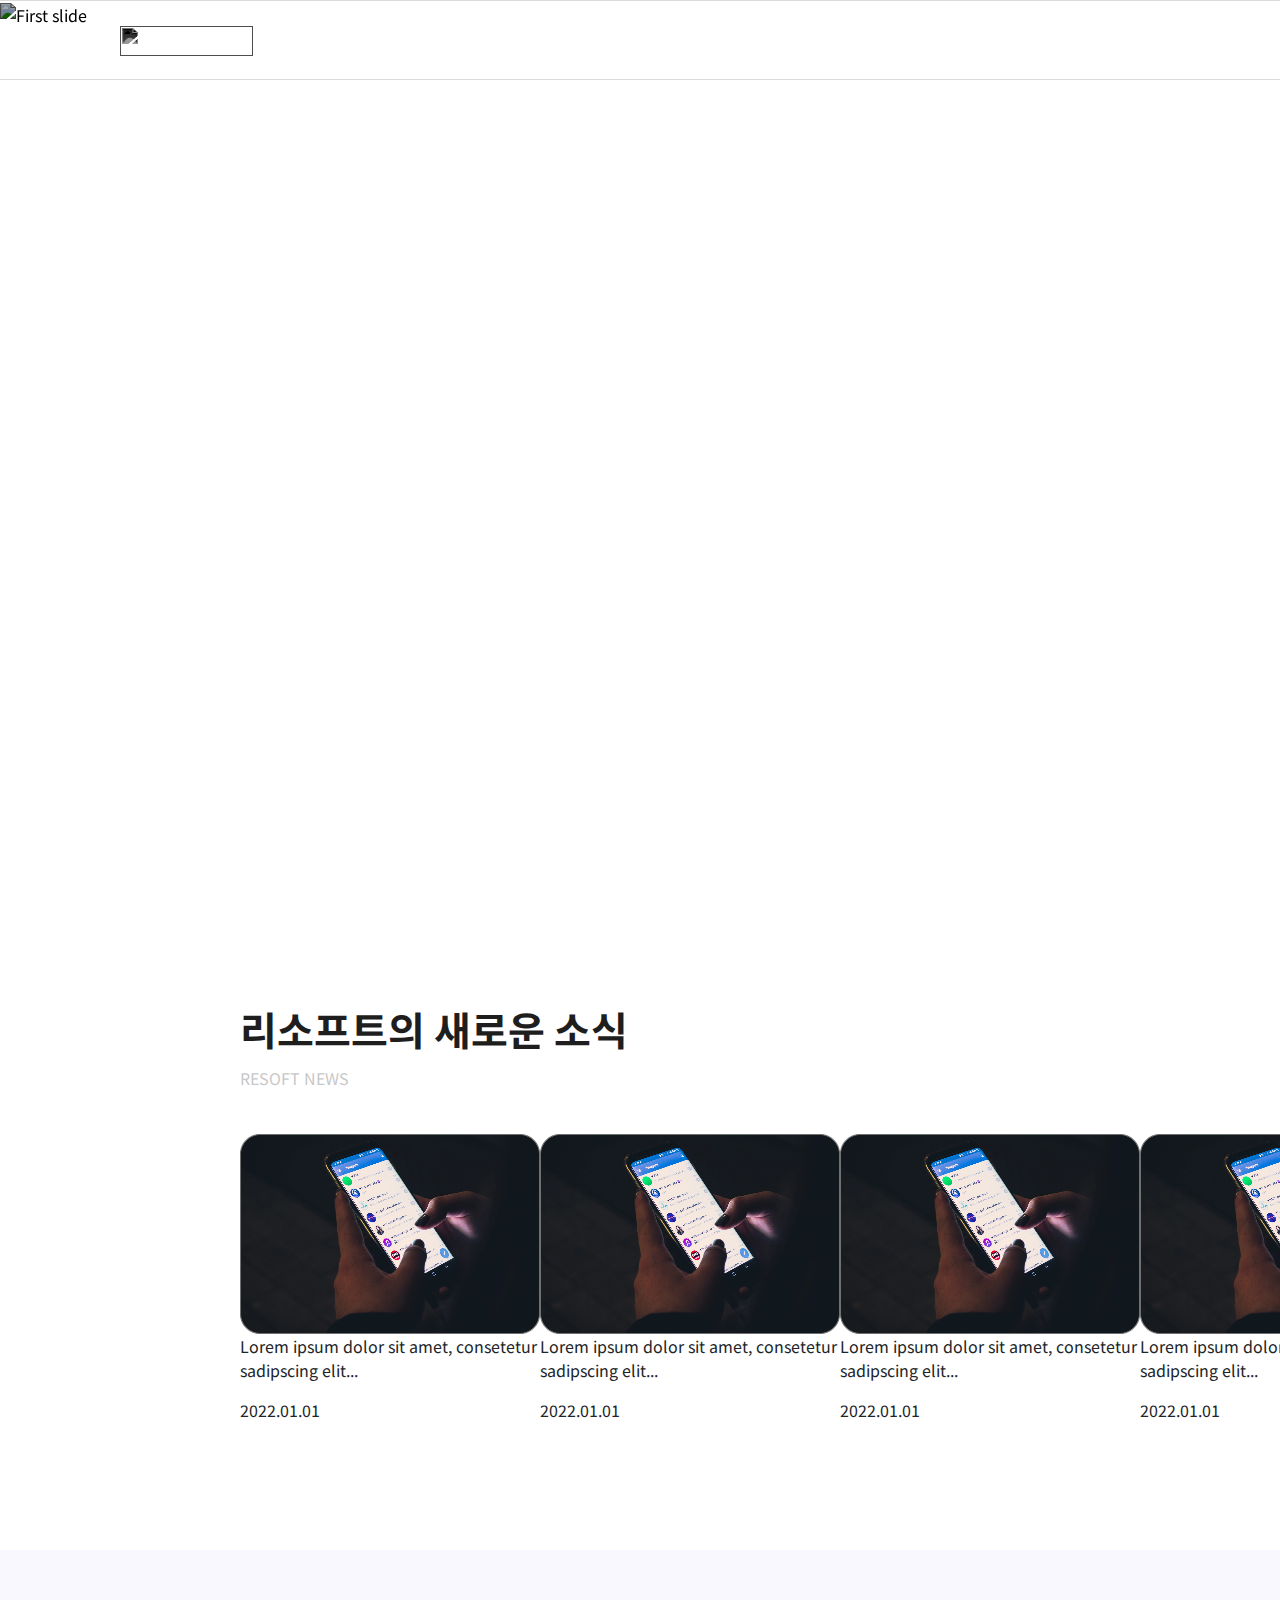
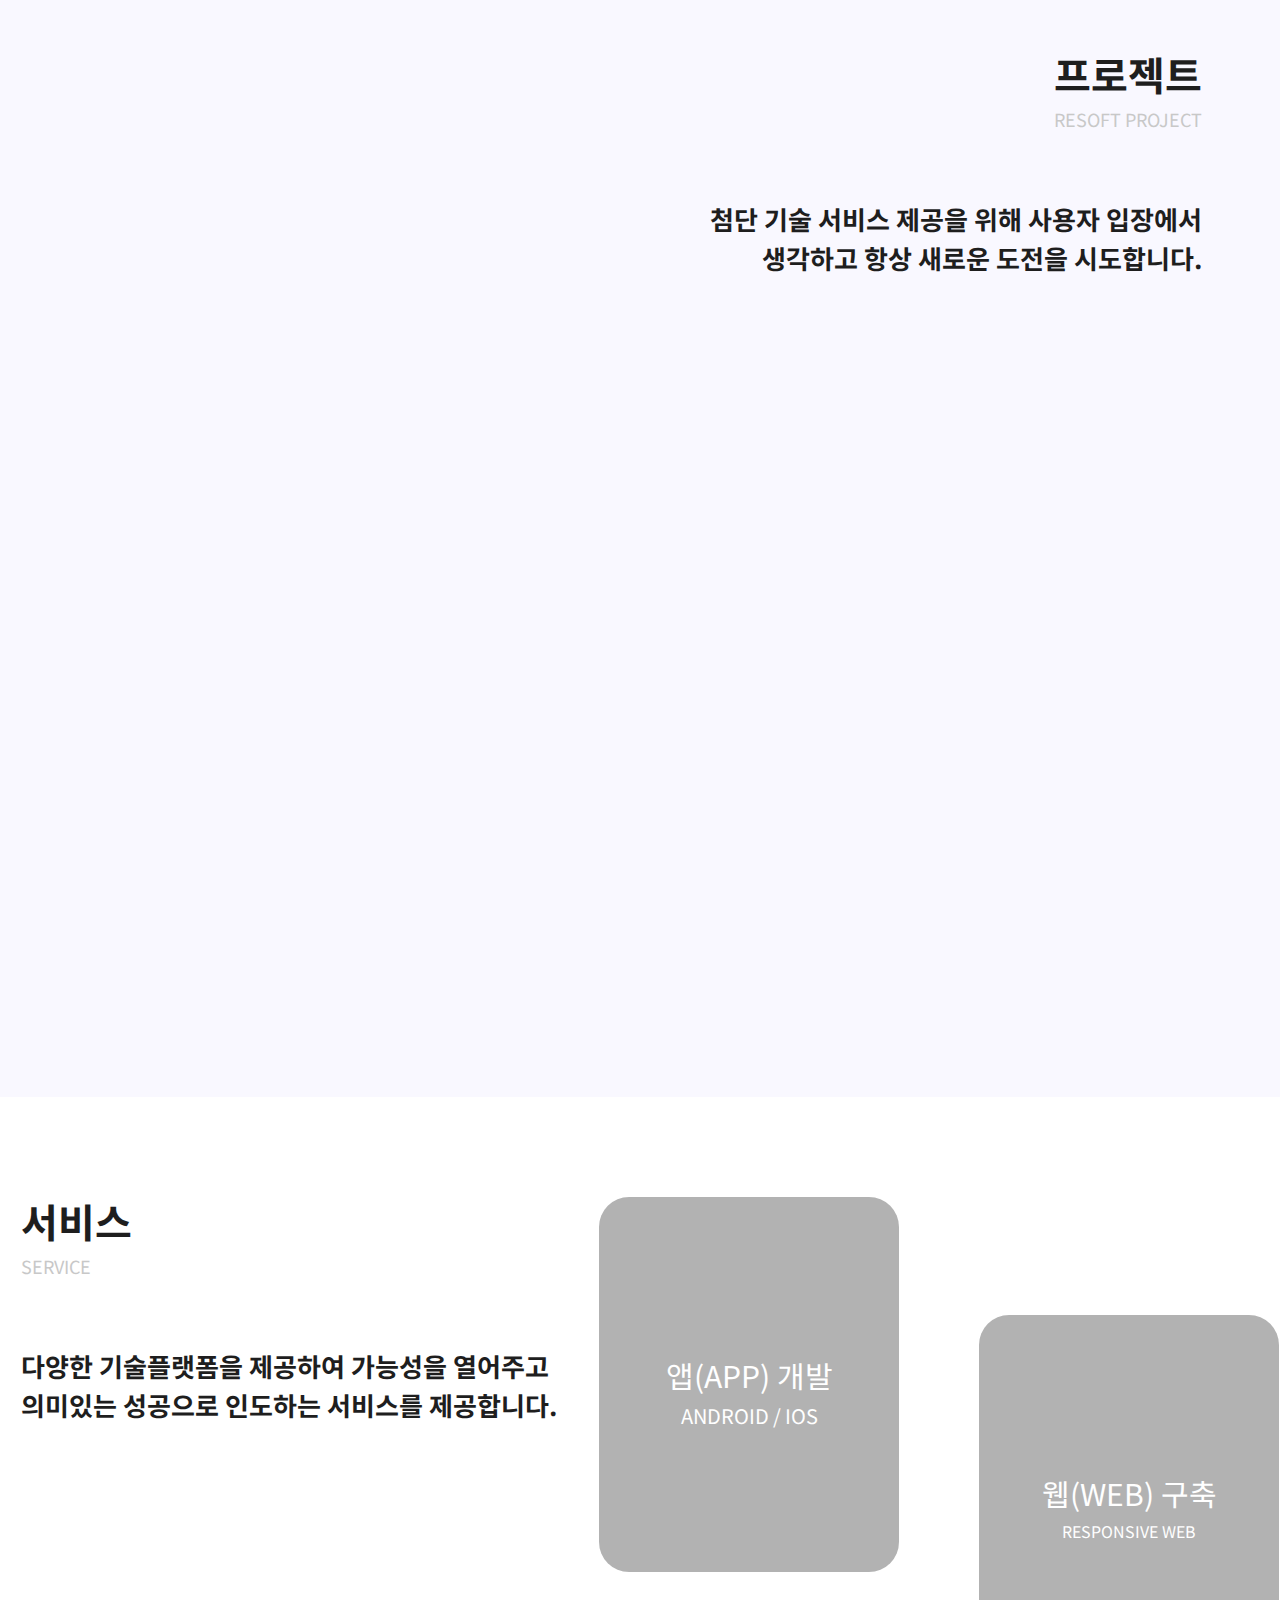
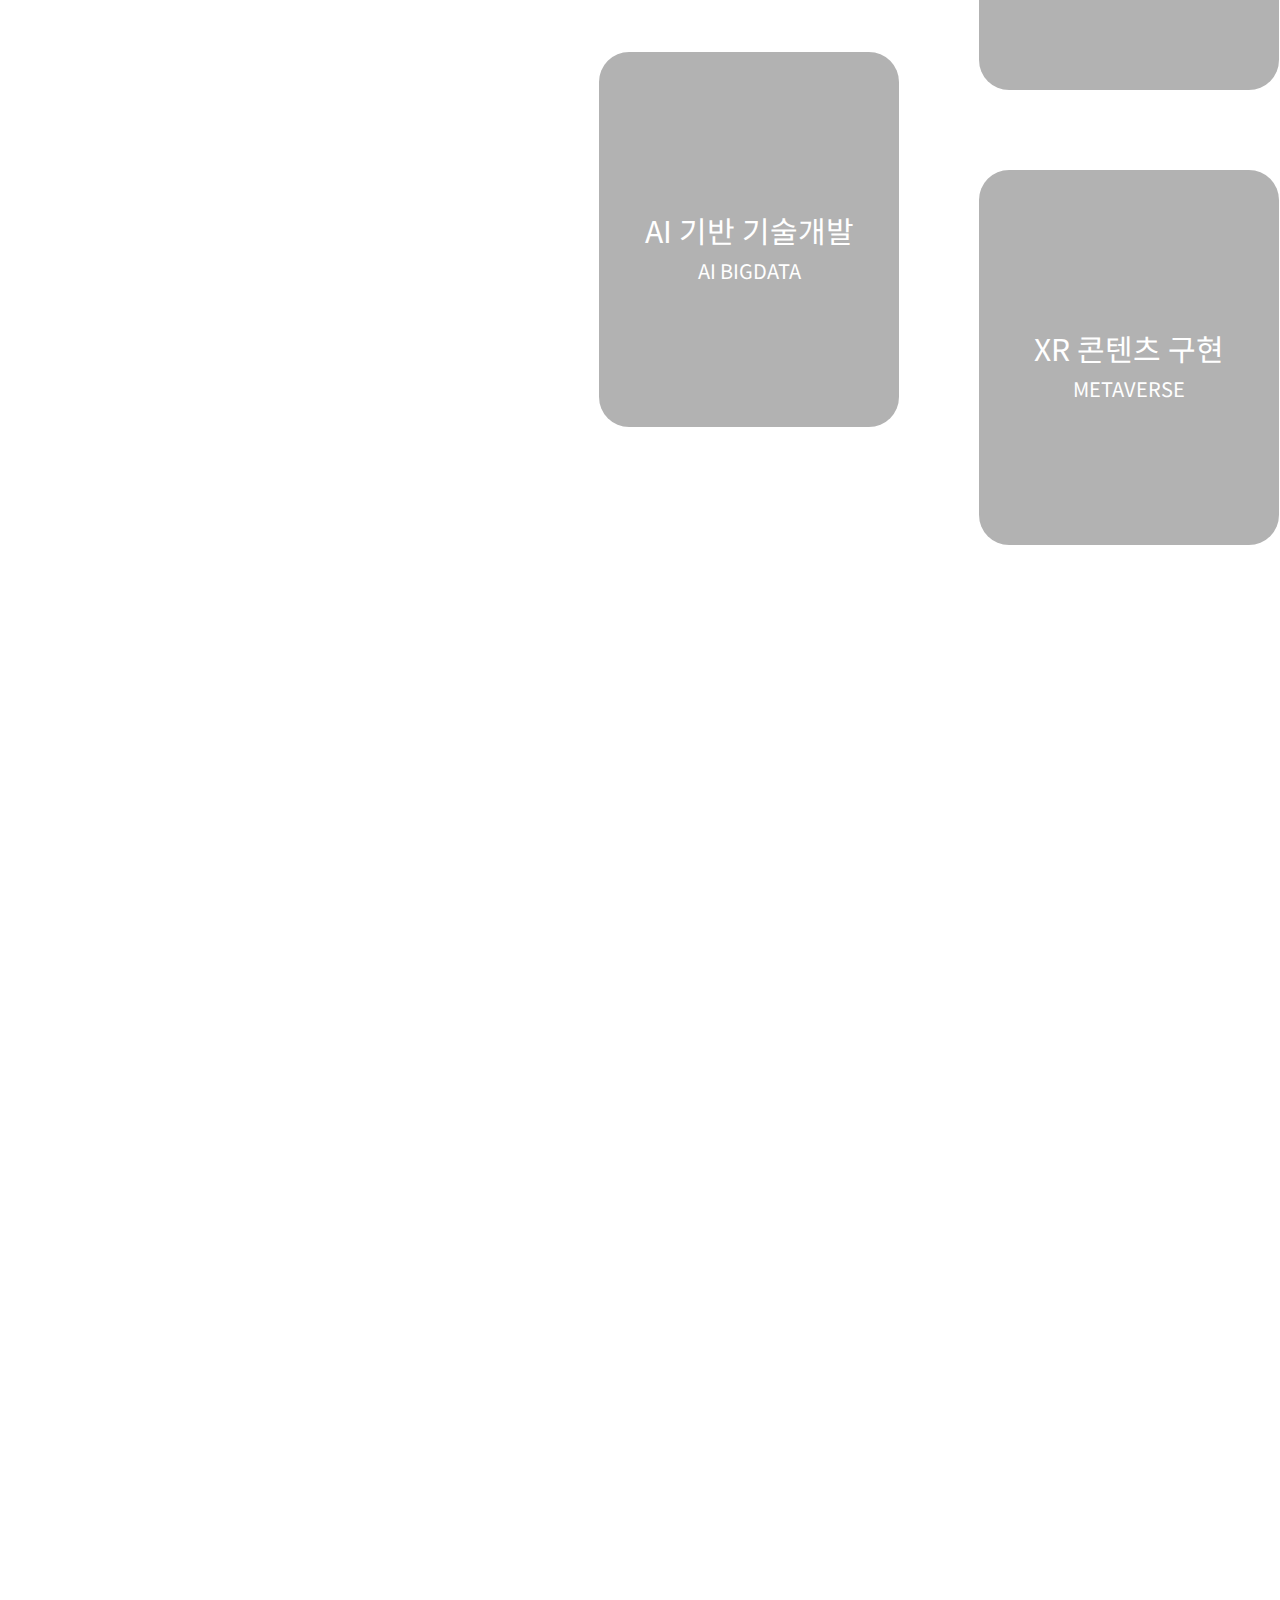
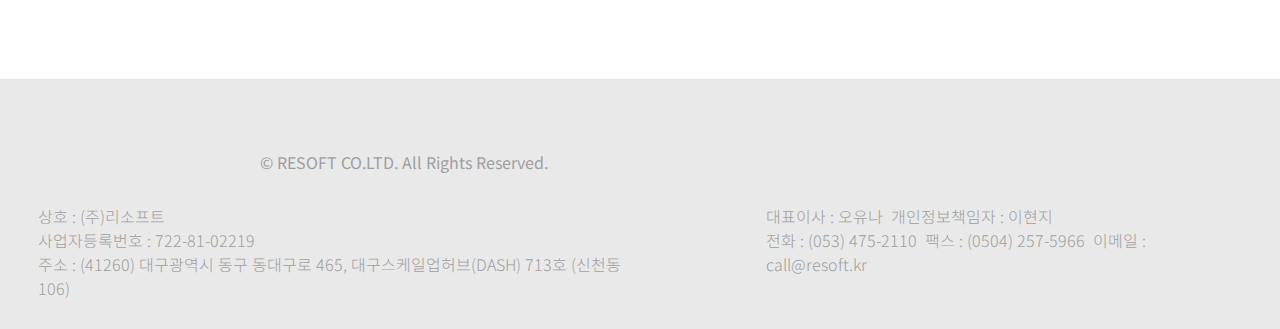
==== commit 1e67e63b: "Merge remote-tracking branch 'upstream/main'" ====
--- a/index.html
+++ b/index.html
@@ -20,9 +20,9 @@
          <div class="ci-logo"><img src="./img/nav/CI_color.svg" alt=""></div>
          <nav>
             <ul class="nav-text">
-               <a link="#"><li>회사소개</li></a>
-               <a link="#"><li>사업현황</li></a>
-               <a link="#"><li>정보마당</li></a>
+               <a href="./company-introduce.html"><li>회사소개</li></a>
+               <a href="#"><li>사업현황</li></a>
+               <a href="#"><li>정보마당</li></a>
             </ul>
          </nav>
          <div class="hamburger-menu"></div>
@@ -32,27 +32,27 @@
             <div class="hide-nav-con-wrap">
                <div class="small-size-nav-wrap">
                   <ul class="slide-nav-text">
-                     <a link="#"><li>회사소개</li></a>
-                     <a link="#"><li>사업현황</li></a>
-                     <a link="#"><li>정보마당</li></a>
+                     <a href="./company-introduce.html"><li>회사소개</li></a>
+                     <a href="#"><li>사업현황</li></a>
+                     <a href="#"><li>정보마당</li></a>
                   </ul>
                </div>
             <div class="hide-nav-flex-wrap">
               
                    <ul class="slide-nav-text-1">
-                      <a link="#"><li>REsoft소개</li></a>
-                      <a link="#"><li>연혁</li></a>
-                      <a link="#"><li>조직도</li></a>
-                      <a link="#"><li>특허&인증</li></a>
-                      <a link="#"><li>오시는 길</li></a>
+                      <a href="#"><li>REsoft소개</li></a>
+                      <a href="#"><li>연혁</li></a>
+                      <a href="#"><li>조직도</li></a>
+                      <a href="#"><li>특허&인증</li></a>
+                      <a href="#"><li>오시는 길</li></a>
                    </ul>
                    <ul class="slide-nav-text-2">
-                      <a link="#"><li>ECOCE</li></a>
-                      <a link="#"><li>moaDo</li></a>
-                      <a link="#"><li>Etc</li></a>
+                      <a href="#"><li>ECOCE</li></a>
+                      <a href="#"><li>moaDo</li></a>
+                      <a href="#"><li>Etc</li></a>
                    </ul>
                    <ul class="slide-nav-text-3">
-                      <a link="#"><li>REsoft소식</li></a>
+                      <a href="./fivepage.html"><li>REsoft소식</li></a>
                    </ul>
             </div>
             </div>
@@ -62,8 +62,7 @@
 
    <!-- slider -->
    <div class="slider">
-      <!-- data-pause="false" 부분은 hover해도 이미지가 계속 슬라이드 하게 하는 부분으로 나중에 제거 예정 -->
-      <div id="slider_item" class="carousel slide" data-ride="carousel" data-pause="false">
+      <div id="slider_item" class="carousel slide" data-ride="carousel">
          <div class="carousel_inner">
            <div class="carousel-item active">
              <img class="slider_img" src="./img//slider//slider_1.png" alt="First slide">
@@ -99,6 +98,37 @@
        
    </div>
 
+   <!-- resoft news part -->
+   <div class="news_wrap">
+      <div class="news_title">
+         <h1>리소프트의 새로운 소식</h1>
+         <p>RESOFT NEWS</p>
+      </div>
+
+      <ul class="news_item">
+            <li>
+               <img src="./img/resoft_news/square_36.png" alt="...">
+               <p class="item_para"><span>Lorem ipsum dolor sit amet, consetetur sadipscing elit...</span></p>
+               <p class="item_date">2022.01.01</p>
+            </li>
+            <li>
+               <img src="./img/resoft_news/square_36.png" alt="...">
+               <p class="item_para"><span>Lorem ipsum dolor sit amet, consetetur sadipscing elit...</span></p>
+               <p class="item_date">2022.01.01</p>
+            </li>
+            <li>
+               <img src="./img/resoft_news/square_36.png" alt="...">
+               <p class="item_para"><span>Lorem ipsum dolor sit amet, consetetur sadipscing elit...</span></p>
+               <p class="item_date">2022.01.01</p>
+            </li>
+            <li>
+               <img src="./img/resoft_news/square_36.png" alt="...">
+               <p class="item_para"><span>Lorem ipsum dolor sit amet, consetetur sadipscing elit...</span></p>
+               <p class="item_date">2022.01.01</p>
+            </li>
+      </ul>
+   </div>
+   
    <!-- project -->
    <div class="project-wrap">
       <div class="project-con-wrap">
--- a/css/style.css
+++ b/css/style.css
@@ -125,6 +125,11 @@
    color: #FFFFFF;
 }
 
+.hide-nav-texts a{
+   text-decoration: none;
+   color: #FFFFFF;
+}
+
 .hide-nav-con-wrap{
    position: relative;
    max-width: 1440px;
@@ -232,6 +237,78 @@
    opacity: 0.8;
 }
 
+.pauseplay_button{
+   width: 50px;
+}
+
+/* -----------------resoft news 부분-------------------- */
+.border_check{
+   border: 10px solid #000;
+   z-index: 9999999999;
+}
+
+.news_wrap{
+   box-sizing: border-box;
+   position: absolute;
+   display: flex;
+   flex-direction: column;
+   top: 1000px;
+   left: 240px;
+   max-width: 1440px;
+   height: 450px;
+}
+
+.news_title{
+   top: 1000px;
+   left: 240px;
+   width: 450px;
+   height: 84px;
+   margin-bottom: 50px;
+}
+
+.news_title h1{
+   top: 1000px;
+   left: 240px;
+   width: 400px;
+   height: 58px;
+   font: var(--unnamed-font-style-normal) normal var(--unnamed-font-weight-bold) 40px/58px var(--unnamed-font-family-noto-sans-kr);
+   letter-spacing: var(--unnamed-character-spacing-0);
+   text-align: left;
+   font: normal normal bold 40px/58px Noto Sans KR;
+   letter-spacing: 0px;
+   color: #1E1E1E;
+   opacity: 1;
+}
+
+.news_title p{
+   top: 1058px;
+   left: 240px;
+   width: 123px;
+   height: 26px;
+   font: var(--unnamed-font-style-normal) normal medium 18px/26px var(--unnamed-font-family-noto-sans-kr);
+   letter-spacing: var(--unnamed-character-spacing-0);
+   text-align: left;
+   font: normal normal medium 18px/26px Noto Sans KR;
+   letter-spacing: 0px;
+   color: #C8C8C8;
+   opacity: 1;
+}
+
+.news_item{
+   width: 100%;
+   display: flex;
+}
+
+.news_item li{
+   width: 300px;
+   height: 316px;
+   /* margin-right: 80px; */
+}
+
+.news_item :last-child{
+   margin-right: 0;
+}
+
 /* ---------프로젝트 부분----------------------- */
 
 .project-wrap{
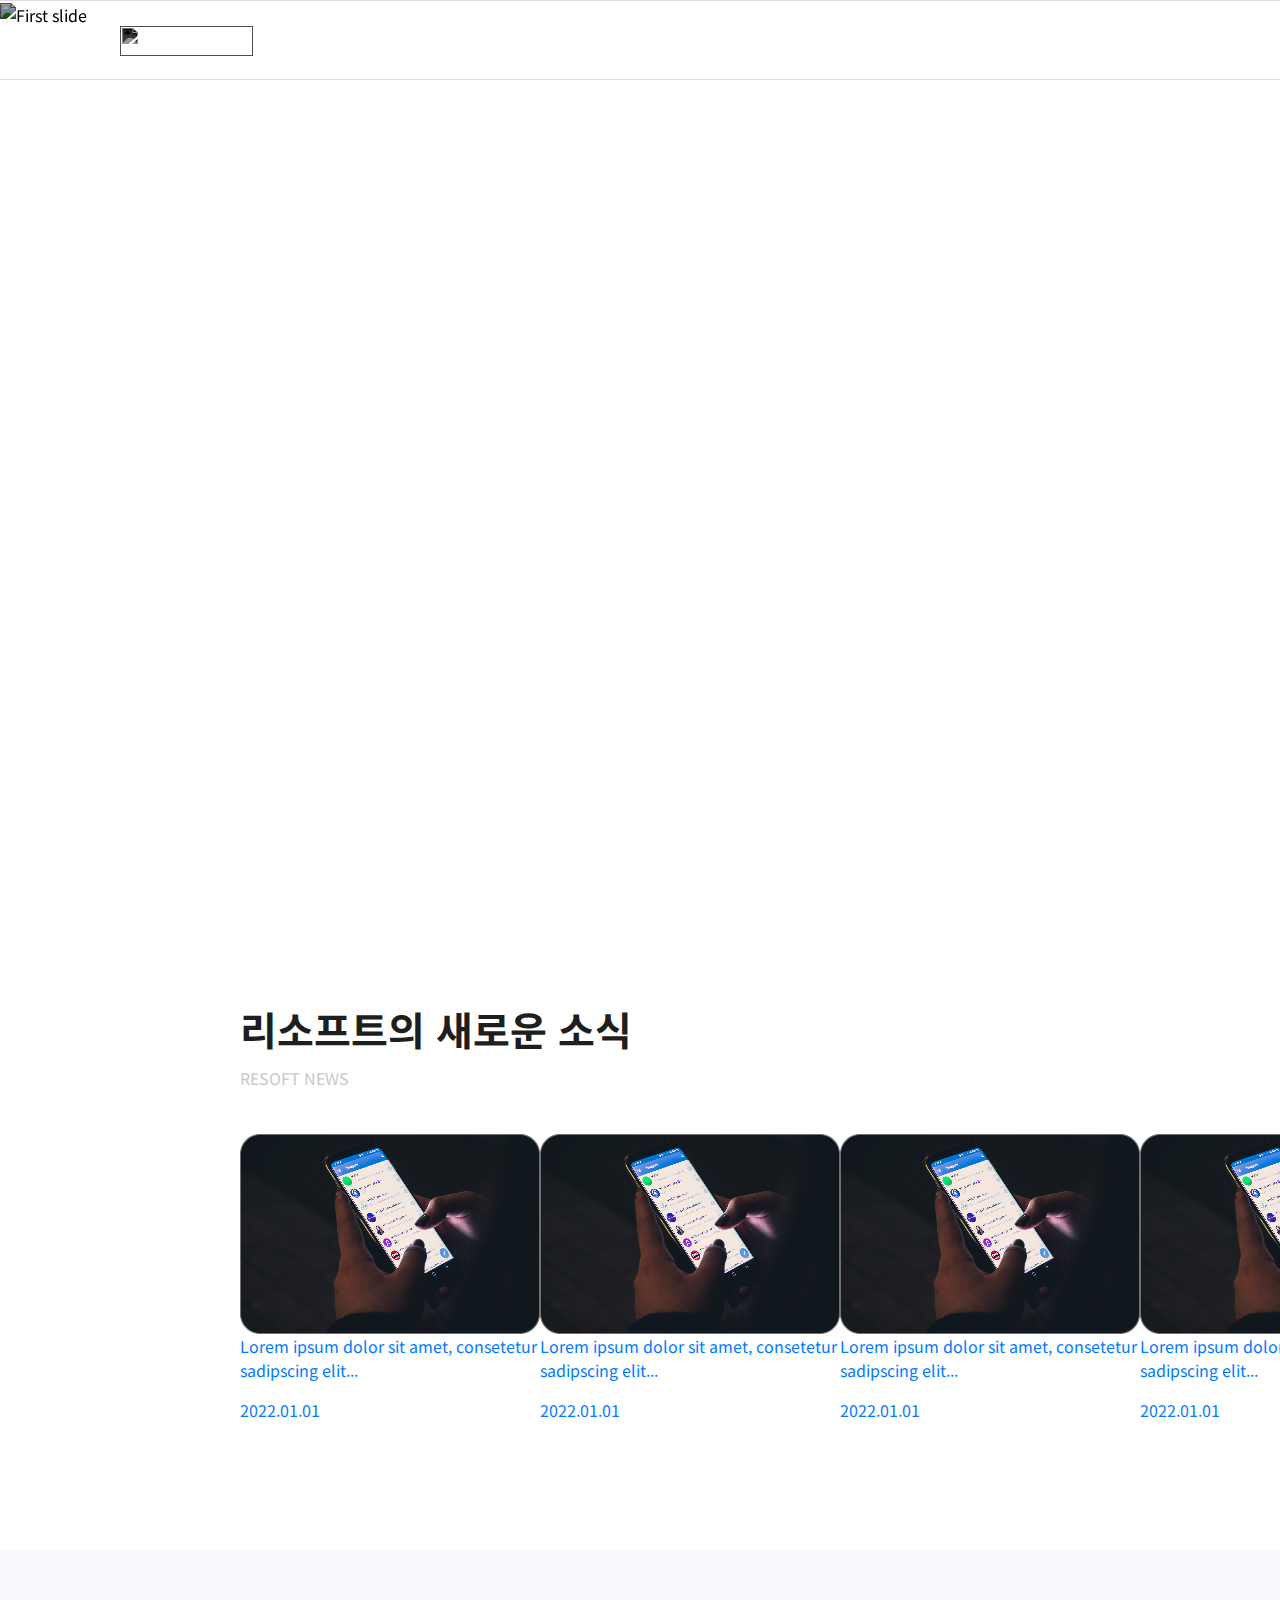
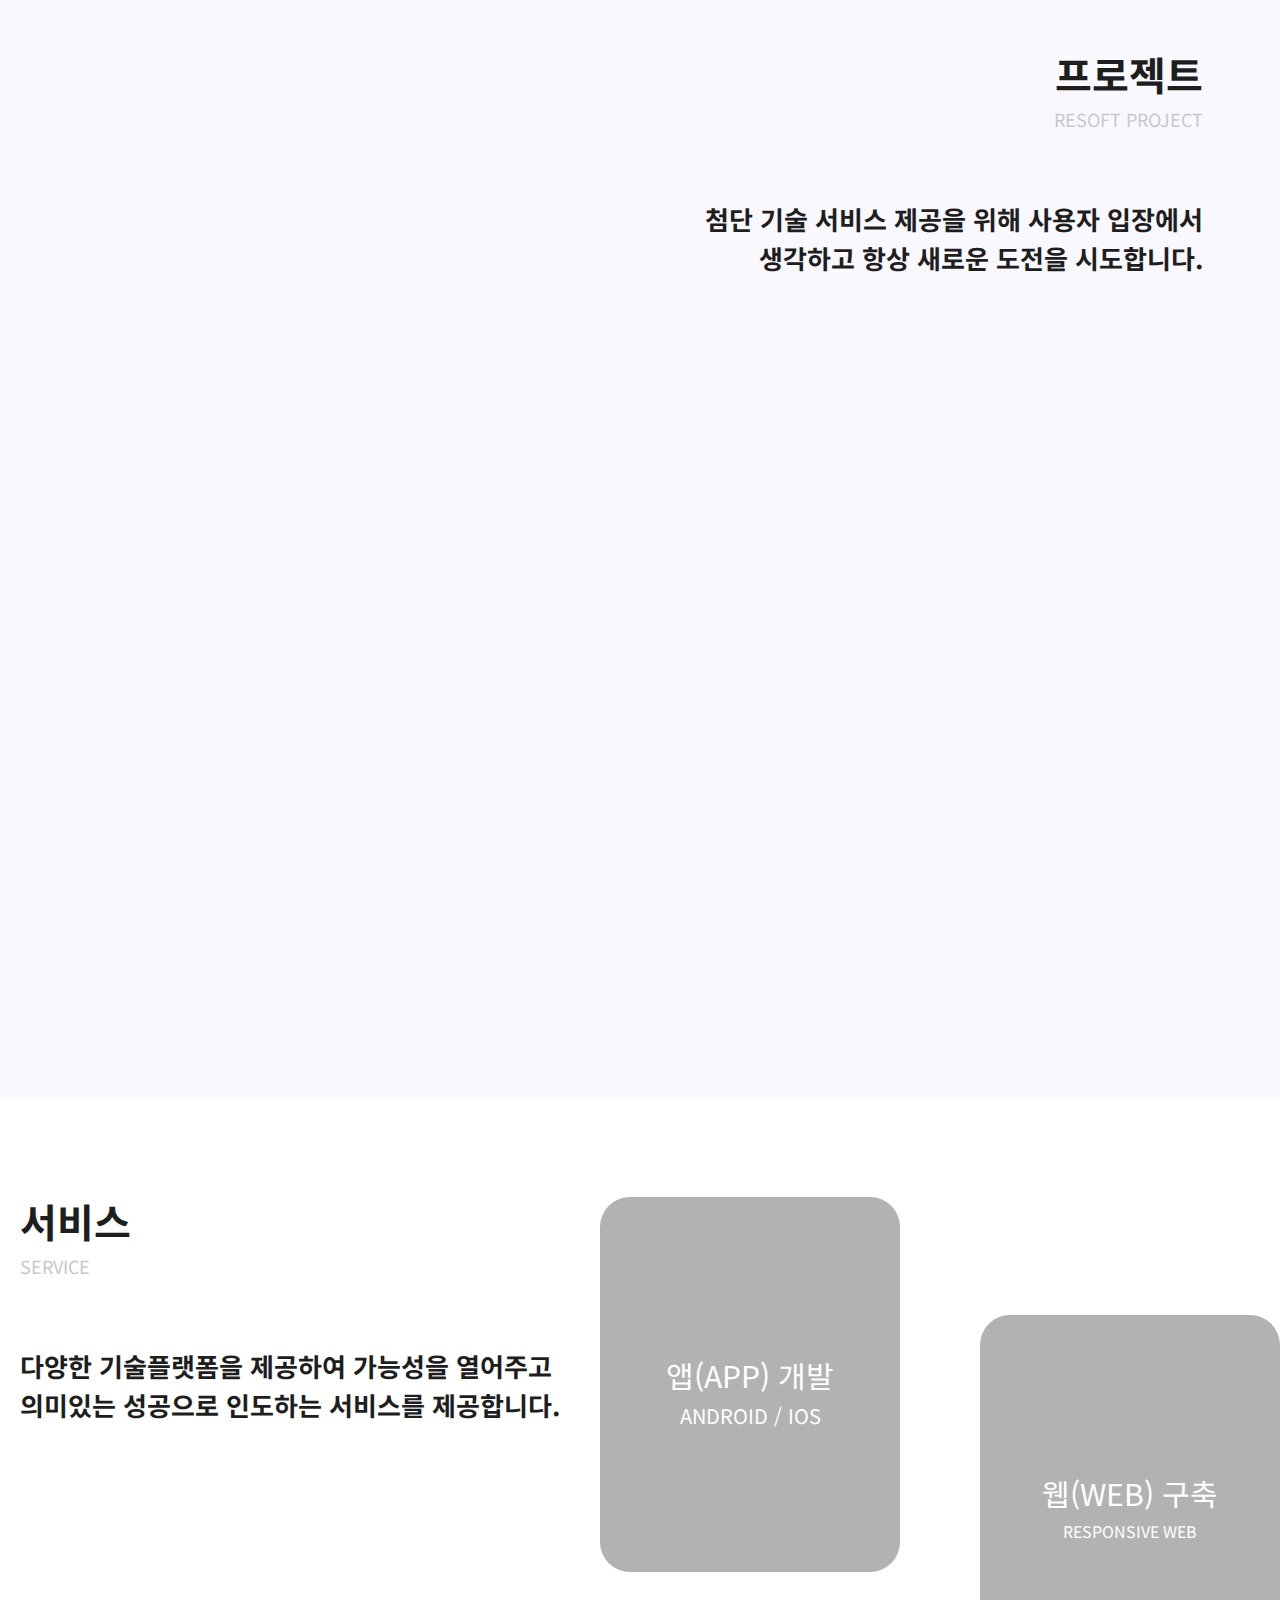
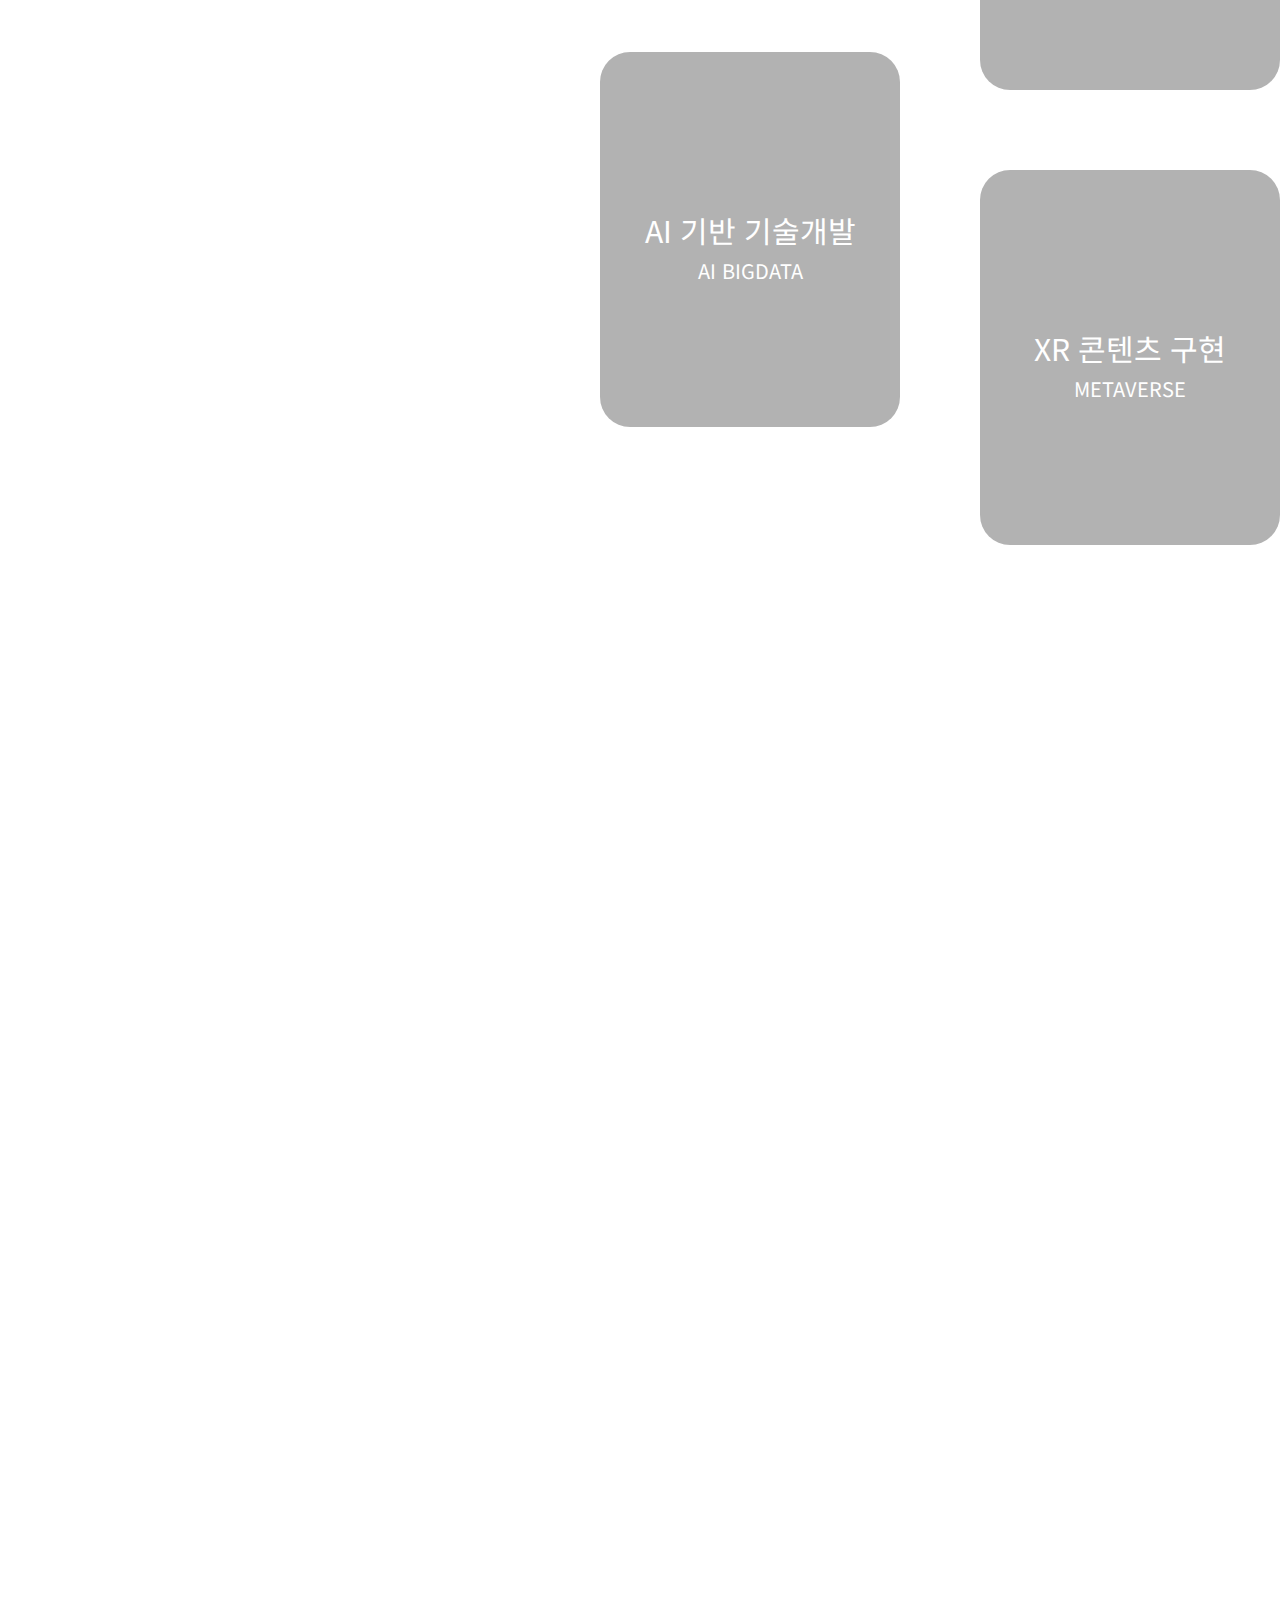
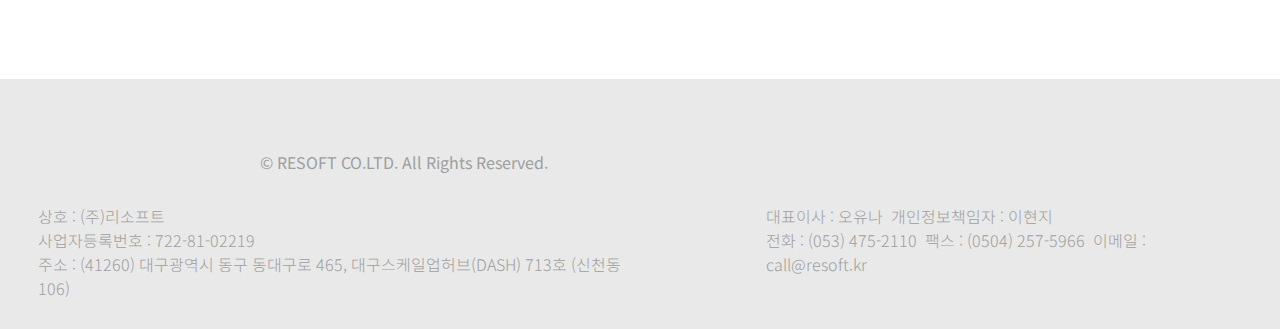
==== commit 66799515: "add index.html" ====
--- a/index.html
+++ b/index.html
@@ -1,5 +1,5 @@
 <!DOCTYPE html>
-<html lang="en">
+<html lang="ko">
 
 <head>
    <meta charset="UTF-8">
@@ -8,7 +8,6 @@
    <script src="https://code.jquery.com/jquery-3.6.0.min.js" integrity="sha256-/xUj+3OJU5yExlq6GSYGSHk7tPXikynS7ogEvDej/m4=" crossorigin="anonymous"></script>
    <link rel="stylesheet" href="https://cdn.jsdelivr.net/npm/bootstrap@4.0.0/dist/css/bootstrap.min.css" integrity="sha384-Gn5384xqQ1aoWXA+058RXPxPg6fy4IWvTNh0E263XmFcJlSAwiGgFAW/dAiS6JXm" crossorigin="anonymous">
    <link rel="stylesheet" href="./css/style.css">
-   <link rel="stylesheet" href="./css/index_style.css">
    <link rel="stylesheet" href="./css/resoft_page.css">
    <script src="https://unpkg.com/@lottiefiles/lottie-player@latest/dist/lottie-player.js"></script>
    <title>Resoft</title>
@@ -17,12 +16,12 @@
 <body>
    <header>
       <div class="header-con-wrap">
-         <div class="ci-logo"><img src="./img/nav/CI_color.svg" alt=""></div>
+         <div class="ci-logo"><a href="./index.html"><img src="./img/nav/CI_color.svg" alt=""></a></div>
          <nav>
             <ul class="nav-text">
                <a href="./company-introduce.html"><li>회사소개</li></a>
                <a href="#"><li>사업현황</li></a>
-               <a href="#"><li>정보마당</li></a>
+               <a href="./REsoft-gichan.html"><li>정보마당</li></a>
             </ul>
          </nav>
          <div class="hamburger-menu"></div>
@@ -34,7 +33,7 @@
                   <ul class="slide-nav-text">
                      <a href="./company-introduce.html"><li>회사소개</li></a>
                      <a href="#"><li>사업현황</li></a>
-                     <a href="#"><li>정보마당</li></a>
+                     <a href="./REsoft-gichan.html"><li>정보마당</li></a>
                   </ul>
                </div>
             <div class="hide-nav-flex-wrap">
@@ -100,33 +99,60 @@
 
    <!-- resoft news part -->
    <div class="news_wrap">
-      <div class="news_title">
-         <h1>리소프트의 새로운 소식</h1>
-         <p>RESOFT NEWS</p>
-      </div>
-
-      <ul class="news_item">
-            <li>
-               <img src="./img/resoft_news/square_36.png" alt="...">
-               <p class="item_para"><span>Lorem ipsum dolor sit amet, consetetur sadipscing elit...</span></p>
-               <p class="item_date">2022.01.01</p>
-            </li>
-            <li>
-               <img src="./img/resoft_news/square_36.png" alt="...">
-               <p class="item_para"><span>Lorem ipsum dolor sit amet, consetetur sadipscing elit...</span></p>
-               <p class="item_date">2022.01.01</p>
-            </li>
-            <li>
-               <img src="./img/resoft_news/square_36.png" alt="...">
-               <p class="item_para"><span>Lorem ipsum dolor sit amet, consetetur sadipscing elit...</span></p>
-               <p class="item_date">2022.01.01</p>
-            </li>
-            <li>
-               <img src="./img/resoft_news/square_36.png" alt="...">
-               <p class="item_para"><span>Lorem ipsum dolor sit amet, consetetur sadipscing elit...</span></p>
-               <p class="item_date">2022.01.01</p>
-            </li>
-      </ul>
+      <div class="news_content_wrap">
+         <div class="news_title">
+            <h1>리소프트의 새로운 소식</h1>
+            <p>RESOFT NEWS</p>
+         </div>
+   
+         <ul class="news_item">
+               <li class="news_item_list">
+                  <a class="news_item_link" href="./fivepage.html">
+                     <div class="item_img_wrap">
+                        <img class="item_img" src="./img/resoft_news/square_36.png" alt="...">
+                     </div>
+                     <p class="item_para"><span>Lorem ipsum dolor sit amet, consetetur sadipscing elit...</span></p>
+                     <p class="item_date">2022.01.01</p>
+                  </a>
+               </li>
+
+               <div id="item_seperator"></div>
+
+               <li class="news_item_list">
+                  <a class="news_item_link" href="./fivepage.html">
+                     <div class="item_img_wrap">
+                        <img class="item_img" src="./img/resoft_news/square_36.png" alt="...">
+                     </div>
+                     <p class="item_para"><span>Lorem ipsum dolor sit amet, consetetur sadipscing elit...</span></p>
+                     <p class="item_date">2022.01.01</p>
+                  </a>
+               </li>
+               
+               <div id="item_seperator"></div>
+
+               <li class="news_item_list">
+                  <a class="news_item_link" href="./fivepage.html">
+                     <div class="item_img_wrap">
+                        <img class="item_img" src="./img/resoft_news/square_36.png" alt="...">
+                     </div>
+                     <p class="item_para"><span>Lorem ipsum dolor sit amet, consetetur sadipscing elit...</span></p>
+                     <p class="item_date">2022.01.01</p>
+                  </a>
+               </li>
+
+               <div id="item_seperator"></div>
+
+               <li class="news_item_list">
+                  <a class="news_item_link" href="./fivepage.html">
+                     <div class="item_img_wrap">
+                        <img class="item_img" src="./img/resoft_news/square_36.png" alt="...">
+                     </div>
+                     <p class="item_para"><span>Lorem ipsum dolor sit amet, consetetur sadipscing elit...</span></p>
+                     <p class="item_date">2022.01.01</p>
+                  </a>
+               </li>
+         </ul>
+      </div>
    </div>
    
    <!-- project -->
@@ -181,7 +207,7 @@
                    의미있는 성공으로 인도하는 서비스를 제공합니다.</p>
             </div>
             <div class="motion-pic-2">
-               <lottie-player src="https://assets10.lottiefiles.com/packages/lf20_xl25zrrh.json"  background="transparent"  speed="1"  style="max-width: 680px; max-height: 680px;"  loop  autoplay></lottie-player>
+               <lottie-player  src="https://assets10.lottiefiles.com/packages/lf20_xl25zrrh.json"  background="transparent"  speed="1"  style="max-width: 680px; max-height: 680px;"  loop  autoplay></lottie-player>
             </div>
          </div>
          <div class="ser-con-right">
@@ -268,8 +294,10 @@
          </div>
       </div>
    </footer>
+
+   <script src="https://cdn.jsdelivr.net/npm/bootstrap@4.0.0/dist/js/bootstrap.min.js" integrity="sha384-JZR6Spejh4U02d8jOt6vLEHfe/JQGiRRSQQxSfFWpi1MquVdAyjUar5+76PVCmYl" crossorigin="anonymous"></script>
+   <script src="./js/slider.js"></script>
+   <script src="./js/index.js"></script>
 </body>
-<script src="https://cdn.jsdelivr.net/npm/bootstrap@4.0.0/dist/js/bootstrap.min.js" integrity="sha384-JZR6Spejh4U02d8jOt6vLEHfe/JQGiRRSQQxSfFWpi1MquVdAyjUar5+76PVCmYl" crossorigin="anonymous"></script>
-<script src="./js/slider.js"></script>
-<script src="./js/index.js"></script>
+
 </html>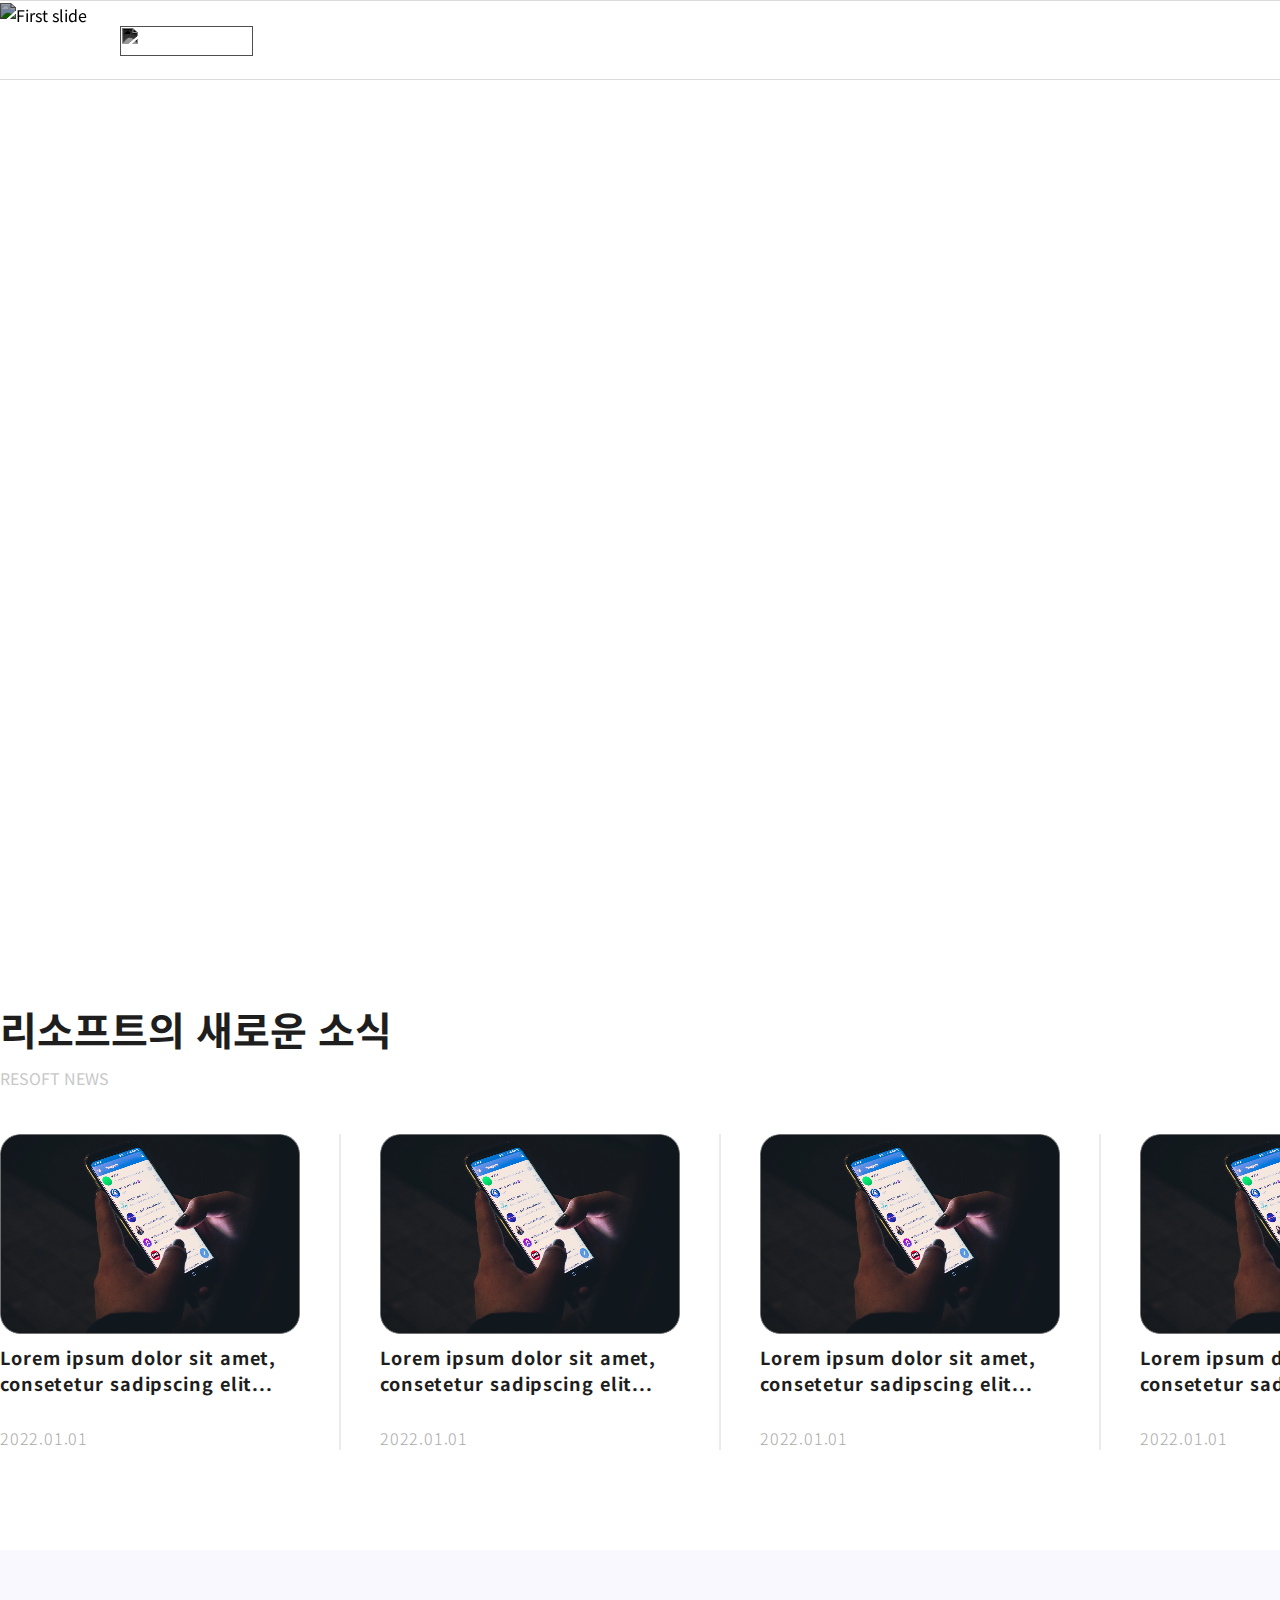
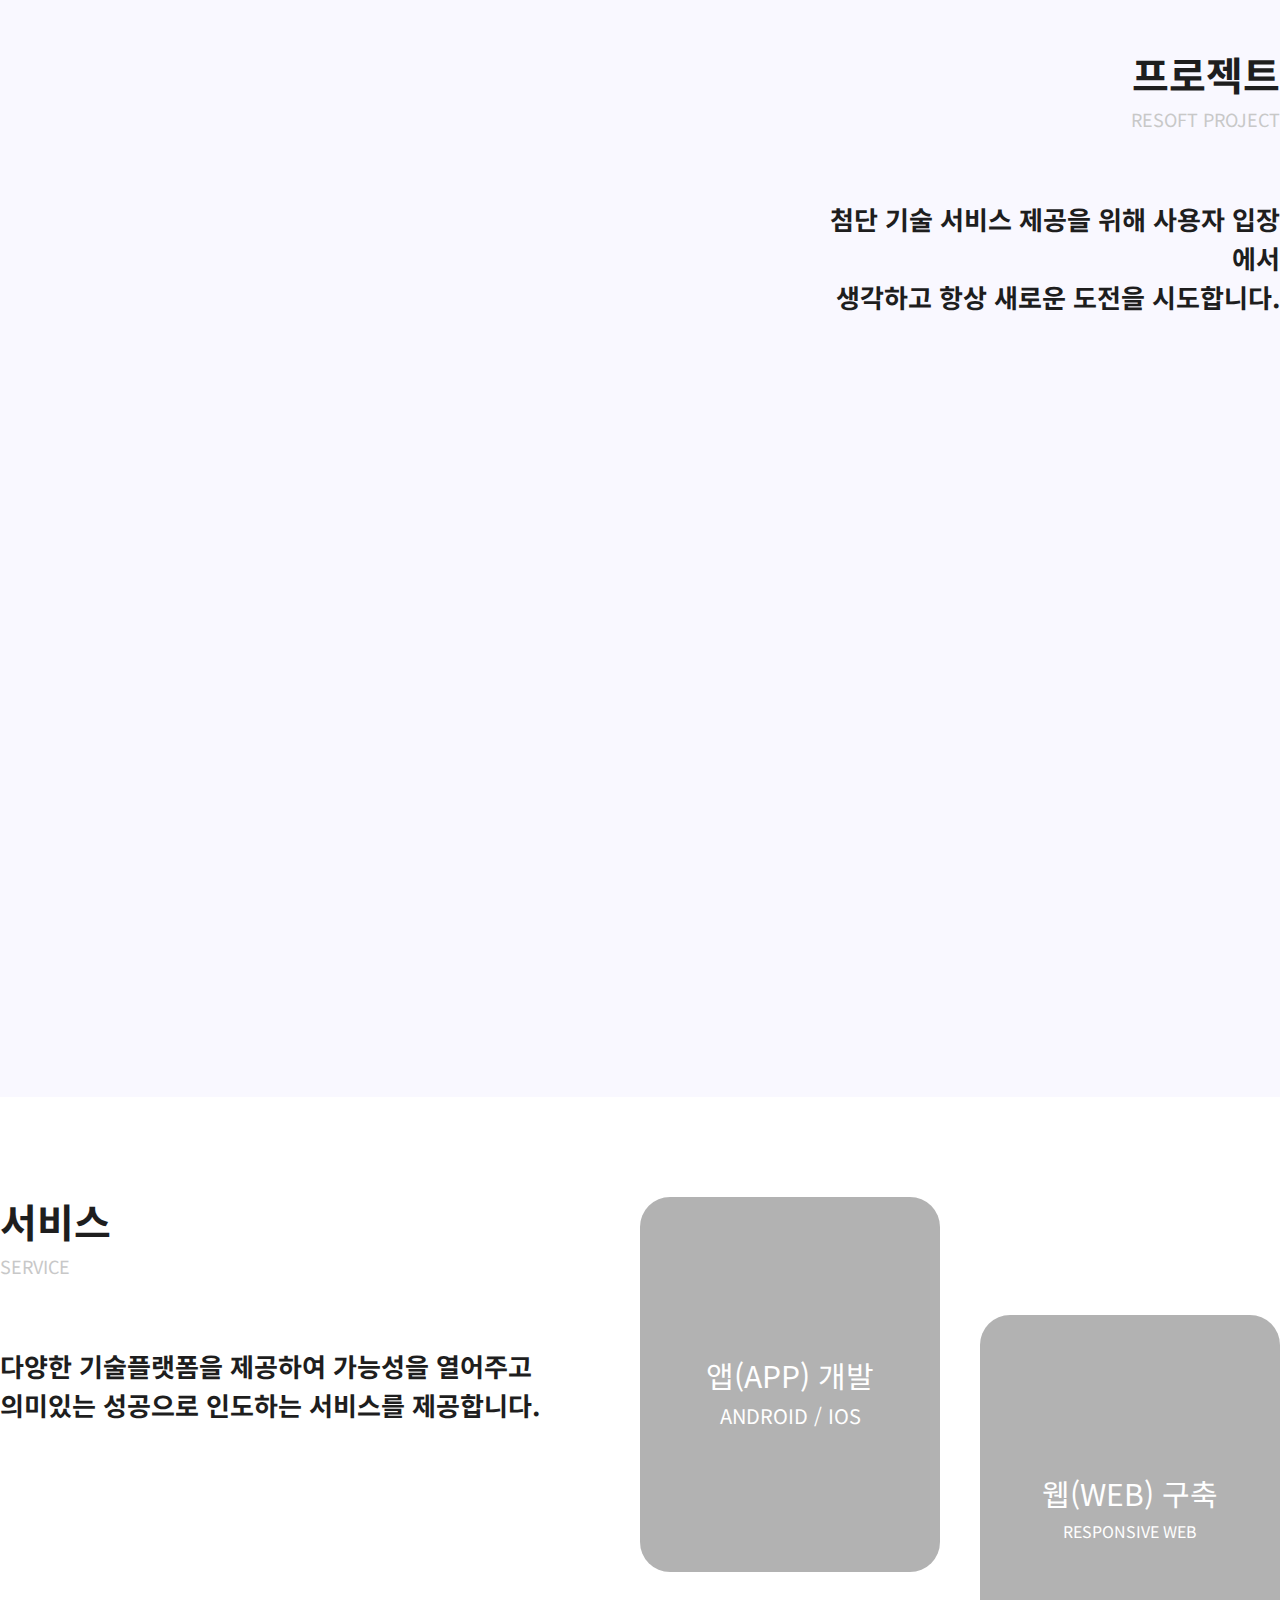
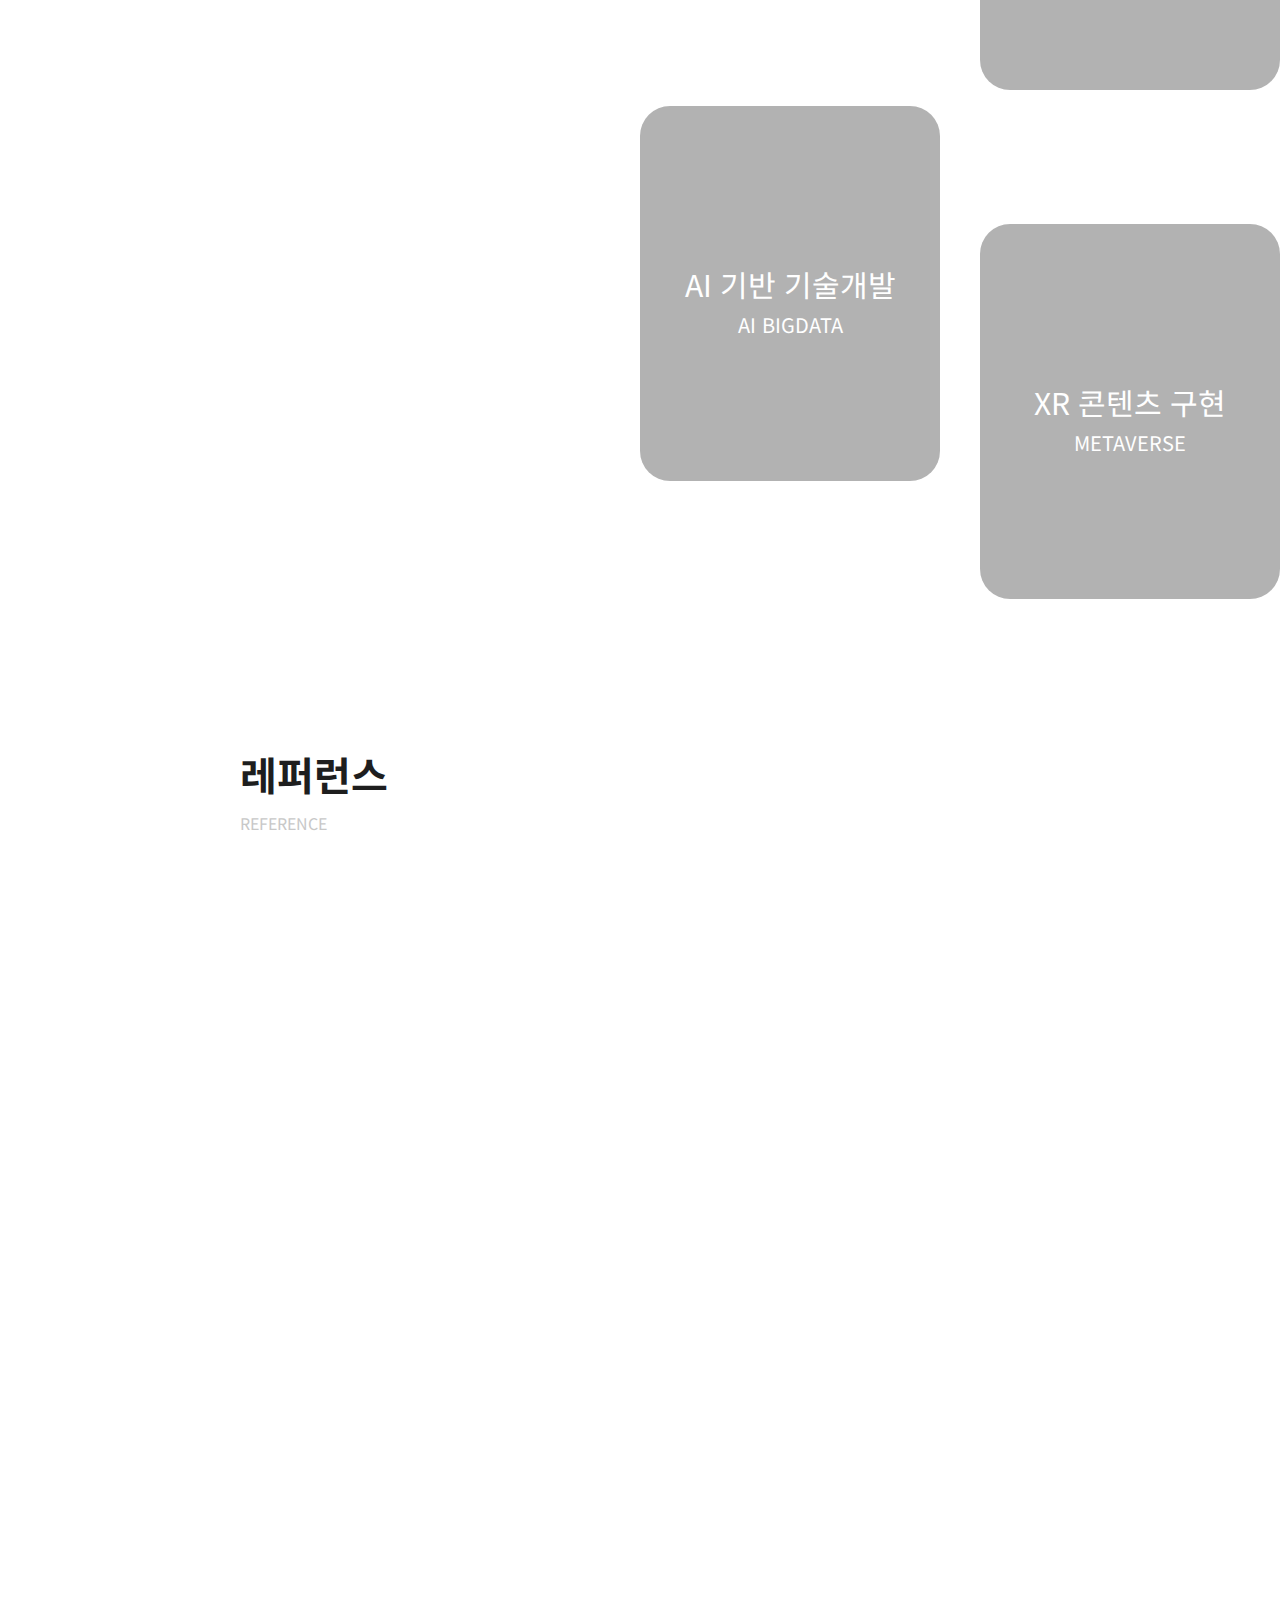
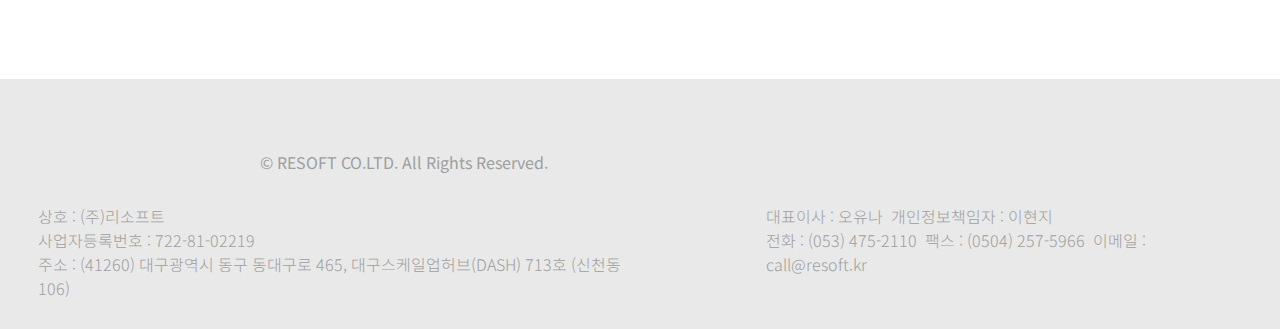
==== commit 88ed165c: "Merge remote-tracking branch 'upstream/main'" ====
--- a/index.html
+++ b/index.html
@@ -274,6 +274,135 @@
          </div>
       </div>
    </div>
+
+   <!-- reference -->
+   <div class="refer_wrap">
+      <div class="refer_title_wrap">
+         <h1 class="refer_title">레퍼런스</h1>
+         <p class="refer_para">REFERENCE</p>
+      </div>
+      
+      <div class="refer_img_wrap">
+         <ul class="refer_list">
+            <li class="refer_img_list">
+               <img src="./img/reference/01_KIRA.png" alt="">
+            </li>
+            
+            <li class="refer_img_list">
+               <img src="./img/reference/02_colorfulDaegu.svg" alt="">
+            </li>
+            
+            <li class="refer_img_list">
+               <img src="./img/reference/03_everydayNews.svg" alt="">
+            </li>
+            
+            <li class="refer_img_list">
+               <img src="./img/reference/04_KNU.svg" alt="">
+            </li>
+            
+            <li class="refer_img_list">
+               <img src="./img/reference/05_DaeguMBC.png" alt="">
+            </li>
+            
+            <li class="refer_img_list">
+               <img src="./img/reference/06_DaeguSportsCouncil.png" alt="">
+            </li>
+            
+            <li class="refer_img_list">
+               <img src="./img/reference/07_DaeguCatholicUniver.svg" alt="">
+            </li>
+            
+            <li class="refer_img_list">
+               <img src="./img/reference/08_SongpaGu.svg" alt="">
+            </li>
+            
+            <li class="refer_img_list">
+               <img src="./img/reference/09_PeoplePower.svg" alt="">
+            </li>
+            
+            <li class="refer_img_list">
+               <img src="./img/reference/10_LionsClubsInternational.svg" alt="">
+            </li>
+            
+            <li class="refer_img_list">
+               <img src="./img/reference/11_KECA.png" alt="">
+            </li>
+            
+            <li class="refer_img_list">
+               <img src="./img/reference/12_bareumi.png" alt="">
+            </li>
+            
+            <li class="refer_img_list">
+               <img src="./img/reference/13_OceanUniversity.svg" alt="">
+            </li>
+            
+            <li class="refer_img_list">
+               <img src="./img/reference/14_DCCI.png" alt="">
+            </li>
+            
+            <li class="refer_img_list">
+               <img src="./img/reference/15_CAK.svg" alt="">
+            </li>
+            
+            <li class="refer_img_list">
+               <img src="./img/reference/16_JCI.svg" alt="">
+            </li>
+            
+            <li class="refer_img_list">
+               <img src="./img/reference/17_KMU.svg" alt="">
+            </li>
+            
+            <li class="refer_img_list">
+               <img src="./img/reference/18_MMU.svg" alt="">
+            </li>
+            
+            <li class="refer_img_list">
+               <img src="./img/reference/19_TKTechHS.png" alt="">
+            </li>
+            
+            <li class="refer_img_list">
+               <img src="./img/reference/20_DGICT.png" alt="">
+            </li>
+            
+            <li class="refer_img_list">
+               <img src="./img/reference/21_KMCCA.png" alt="">
+            </li>
+            
+            <li class="refer_img_list">
+               <img src="./img/reference/22_Kibwa.png" alt="">
+            </li>
+            
+            <li class="refer_img_list">
+               <img src="./img/reference/23_K-SCA.svg" alt="">
+            </li>
+            
+            <li class="refer_img_list">
+               <img src="./img/reference/24_TTQ.png" alt="">
+            </li>
+            
+            <li class="refer_img_list">
+               <img src="./img/reference/25_Dalseo.svg" alt="">
+            </li>
+            
+            <li class="refer_img_list">
+               <img src="./img/reference/26_DIP.png" alt="">
+            </li>
+            
+            <li class="refer_img_list">
+               <img src="./img/reference/27_Rotary.png" alt="">
+            </li>
+            
+            <li class="refer_img_list">
+               <img src="./img/reference/28_Suseong.svg" alt="">
+            </li>
+            
+            <li class="refer_img_list">
+               <img src="./img/reference/29_TBN.svg" alt="">
+            </li>
+         </ul>
+      </div>
+   </div>
+
    <!-- footer 부분 -->
    <footer>
       <div class="footer-con-wrap">
--- a/css/style.css
+++ b/css/style.css
@@ -1,5 +1,6 @@
 @import url('https://fonts.googleapis.com/css2?family=Noto+Sans+KR:wght@300;400;500;700&display=swap');
-*{
+
+* {
    box-sizing: border-box;
    margin: 0;
    padding: 0;
@@ -7,14 +8,19 @@
    list-style: none;
 }
 
-body{
+body {
    /* position: relative; */
    font-family: 'Noto Sans KR', sans-serif;
 }
 
+.border_check {
+   border: 1px solid #000;
+   z-index: 9999999999;
+}
+
 /* -------------header-nav 부분----------------- */
 
-header{
+header {
    position: relative;
    text-align: center;
    top: 0px;
@@ -27,29 +33,29 @@
    border-right: none;
    opacity: 1;
    z-index: 90;
-   
-}
-
-.header-con-wrap{
+
+}
+
+.header-con-wrap {
    display: inline-block;
    position: relative;
    max-width: 1440px;
    width: 100%;
 }
 
-.ci-logo{
+.ci-logo {
    width: fit-content;
    /* position: absolute; */
    padding: 25px 0 0 120px;
 }
 
-.ci-logo img{
+.ci-logo img {
    width: 133px;
    height: 30px;
-   filter:invert(100%) sepia(100%) saturate(2%) hue-rotate(190deg) brightness(102%) contrast(101%);
-}
-
-.header-con-wrap nav{
+   filter: invert(100%) sepia(100%) saturate(2%) hue-rotate(190deg) brightness(102%) contrast(101%);
+}
+
+.header-con-wrap nav {
    margin-top: -35px;
    padding-right: 160px;
    float: right;
@@ -57,15 +63,18 @@
    margin-right: 0;
 }
 
-.nav-text{
+.nav-text {
    display: flex;
    justify-content: space-between;
    width: 400px;
 }
-.nav-text a{
+
+.nav-text a {
    display: block;
-}
-.nav-text li{
+   text-decoration: none;
+}
+
+.nav-text li {
    display: block;
    letter-spacing: 0px;
    color: #FFFFFF;
@@ -75,26 +84,27 @@
    width: 74px;
    height: 29px;
    cursor: pointer;
-   text-transform:uppercase; 
-}
-.nav-text a li:after{
-   display:block;
+   text-transform: uppercase;
+}
+
+.nav-text a li:after {
+   display: block;
    margin-top: 3px;
    content: '';
    height: 6px;
-   background: #FFFFFF; 
-   border-radius: 3px; 
-   transform: scaleX(0);  
+   background: #FFFFFF;
+   border-radius: 3px;
+   transform: scaleX(0);
    transition: transform 250ms ease-in-out;
    transform-origin: 0% 50%;
 }
 
-.nav-text a li:hover:after{
+.nav-text a li:hover:after {
    transform: scaleX(1);
 }
 
 
-.hamburger-menu{
+.hamburger-menu {
    position: absolute;
    top: 25px;
    right: 20px;
@@ -105,14 +115,14 @@
    opacity: 1;
 }
 
-.hide-nave{
+.hide-nave {
    /* top: 24px;
    left: 0px; */
    width: 100%;
    height: 263px;
 }
 
-.hide-nav-texts{
+.hide-nav-texts {
    position: absolute;
    top: 79px;
    right: 0;
@@ -125,18 +135,19 @@
    color: #FFFFFF;
 }
 
-.hide-nav-texts a{
+.hide-nav-texts a {
    text-decoration: none;
    color: #FFFFFF;
 }
 
-.hide-nav-con-wrap{
+.hide-nav-con-wrap {
    position: relative;
    max-width: 1440px;
    width: 100%;
    margin: 0 auto;
 }
-.small-size-nav-wrap{
+
+.small-size-nav-wrap {
    position: absolute;
    width: 400px;
    top: 12px;
@@ -144,19 +155,21 @@
    margin-bottom: 16px;
    display: none;
 }
-.slide-nav-text a:last-of-type li{
+
+.slide-nav-text a:last-of-type li {
    padding-right: 18px;
 }
 
-.slide-nav-text a:nth-of-type(2) li{
+.slide-nav-text a:nth-of-type(2) li {
    padding-left: 18px;
 }
 
-.slide-nav-text{
+.slide-nav-text {
    display: flex;
    justify-content: space-between;
 }
-.hide-nav-flex-wrap{
+
+.hide-nav-flex-wrap {
    position: absolute;
    display: flex;
    justify-content: space-between;
@@ -166,7 +179,7 @@
 }
 
 
-.hide-nav-texts a li{
+.hide-nav-texts a li {
    text-align: left;
    padding-bottom: 5px;
    letter-spacing: 0px;
@@ -174,26 +187,31 @@
    cursor: pointer;
 }
 
-.hide-nav-texts{
+.hide-nav-texts {
    display: none;
 }
+
 /* -----------------slider 부분-------------------- */
-.slider{
-    position: absolute;
-    top: 0px;
-    left: 0px;
-    width: 100%;
-}
-#slider_item{
+.slider {
+   position: absolute;
+   top: 0px;
+   left: 0px;
+   width: 100%;
+   overflow: hidden;
+}
+
+#slider_item {
    display: block;
    object-fit: cover;
 }
-.slider_img{
+
+.slider_img {
    width: 100%;
    height: 900px;
    filter: blur(0) brightness(60%) contrast(150%)
 }
-.slider_para{
+
+.slider_para {
    position: absolute;
    top: 462px;
    left: 240px;
@@ -201,7 +219,7 @@
    height: 116px;
 }
 
-.para_first{
+.para_first {
    font: var(--unnamed-font-style-normal) normal var(--unnamed-font-weight-bold) 40px/58px var(--unnamed-font-family-noto-sans-kr);
    letter-spacing: var(--unnamed-character-spacing-0);
    text-align: left;
@@ -211,7 +229,7 @@
    opacity: 1;
 }
 
-.para_second{
+.para_second {
    top: 628px;
    left: 240px;
    width: 620px;
@@ -225,7 +243,7 @@
    opacity: 1;
 }
 
-.slider_button{
+.slider_button {
    position: absolute;
    box-sizing: border-box;
    padding: 0;
@@ -237,28 +255,27 @@
    opacity: 0.8;
 }
 
-.pauseplay_button{
+.pauseplay_button {
    width: 50px;
 }
 
 /* -----------------resoft news 부분-------------------- */
-.border_check{
-   border: 10px solid #000;
-   z-index: 9999999999;
-}
-
-.news_wrap{
-   box-sizing: border-box;
-   position: absolute;
+.news_wrap {
+   position: absolute;
+   top: 1000px;
+   width: 100%;
+   height: 450px;
+}
+
+.news_content_wrap {
+   max-width: 1440px;
+   margin: 0 auto;
    display: flex;
    flex-direction: column;
-   top: 1000px;
-   left: 240px;
-   max-width: 1440px;
-   height: 450px;
-}
-
-.news_title{
+   justify-content: center;
+}
+
+.news_title {
    top: 1000px;
    left: 240px;
    width: 450px;
@@ -266,7 +283,7 @@
    margin-bottom: 50px;
 }
 
-.news_title h1{
+.news_title h1 {
    top: 1000px;
    left: 240px;
    width: 400px;
@@ -280,7 +297,7 @@
    opacity: 1;
 }
 
-.news_title p{
+.news_title p {
    top: 1058px;
    left: 240px;
    width: 123px;
@@ -294,24 +311,68 @@
    opacity: 1;
 }
 
-.news_item{
+.news_item {
    width: 100%;
    display: flex;
 }
 
-.news_item li{
+.news_item li {
    width: 300px;
    height: 316px;
-   /* margin-right: 80px; */
-}
-
-.news_item :last-child{
+   margin-right: 39px;
+}
+
+.news_item:last-child {
    margin-right: 0;
 }
 
+.item_para {
+   font: normal normal bold 18px/26px Noto Sans KR;
+   letter-spacing: 0.9px;
+   color: #1E1E1E;
+   margin-top: 10px;
+}
+
+.item_date {
+   font: normal normal 300 16px/24px Noto Sans KR;
+   letter-spacing: 0.8px;
+   color: #AAAAAA;
+   margin-top: 30px;
+}
+
+#item_seperator {
+   border-left: 2px solid rgba(218, 213, 213, 0.5);
+   margin-right: 39px;
+}
+
+.item_img_wrap {
+   width: 300px;
+   height: 200px;
+   border-radius: 20px;
+   overflow: hidden;
+}
+
+.item_img {
+   transform: scale(1);
+   transition: transform .5s;
+}
+
+.news_item_list a {
+   text-decoration: none !important;
+}
+
+.news_item_list:hover .item_img {
+   transform: scale(1.2);
+   transition: transform .5s;
+}
+
+.news_item_list:hover .item_para {
+   color: rgb(62, 62, 222);
+}
+
 /* ---------프로젝트 부분----------------------- */
 
-.project-wrap{
+.project-wrap {
    position: absolute;
    top: 1550px;
    left: 0px;
@@ -321,7 +382,7 @@
    z-index: 80;
 }
 
-.project-con-wrap{
+.project-con-wrap {
    max-width: 1440px;
    margin: 0 auto;
    display: flex;
@@ -329,79 +390,85 @@
 }
 
 /* ------------프로젝트 글 부분------------- */
-.pro-con-left{
+.pro-con-left {
    padding-top: 100px;
 }
 
-.project-text{
+.project-text {
    text-align: right;
 }
 
-.project-text h2{
+.project-text h2 {
    font-weight: bold;
    font-size: 40px;
    color: #1E1E1E;
 }
 
-.project-text .pro-text-eng{
+.project-text .pro-text-eng {
    color: #C8C8C8;
    padding-bottom: 50px;
    font-weight: Medium;
    font-size: 18px;
 }
 
-.project-text .pro-text-con{
+.project-text .pro-text-con {
    color: #1E1E1E;
    font-weight: bold;
    font-size: 26px;
 }
 
-.motion-pic-1{
+.motion-pic-1 {
    margin-top: 61px;
 }
 
 /* ---------------프로젝트 사진 두개 부분------------------ */
-.pro-con-right{
+.pro-con-right {
+   width: 70%;
    margin-top: 211px;
 }
 
 
-.ecoce-back-img{
+.ecoce-back-img {
    border-radius: 10px;
-   width: 475px;
+   width: 100%;
    height: 355px;
-   background: transparent url('../img/project/ecoce-3d-pic.png') 0% 0% no-repeat padding-box ;
+   background: transparent url('../img/project/ecoce-3d-pic.png') 0% 0% no-repeat padding-box;
    background-position: center;
-   
-}
-
-.imghover{
+
+}
+
+.imghover {
    transition: all 0.2s linear;
 }
 
 .pro-ecoce-wrap:hover .imghover,
-.pro-moado-wrap:hover .imghover{
+.pro-moado-wrap:hover .imghover {
    transform: scale(1.2);
 }
-.pro-ecoce-wrap{
+
+.pro-ecoce-wrap {
    overflow: hidden;
    border-radius: 10px;
    position: relative;
-   width: 475px;
+   width: 100%;
+   max-width: 475px;
    height: 355px;
 }
 
 .pro-ecoce-wrap figcaption,
-.pro-moado-wrap figcaption{
+.pro-moado-wrap figcaption {
    position: absolute;
    color: #FFFFFF;
    font-size: 17px;
    z-index: 2;
    padding: 260px 0 0 21px;
-   top:0; right:0; bottom:0; left:0; 
+   top: 0;
+   right: 0;
+   bottom: 0;
+   left: 0;
    opacity: 0;
-   background-color:rgba(0,0,0,0.5); 
-   display:block; 
+   background-color: rgba(0, 0, 0, 0.5);
+   display: block;
    z-index: 1;
    width: 100%;
    height: 100%;
@@ -411,37 +478,39 @@
 
 
 .pro-ecoce-wrap figcaption:hover,
-.pro-moado-wrap figcaption:hover{
+.pro-moado-wrap figcaption:hover {
    cursor: pointer;
    opacity: 1;
    transition-duration: 0.3s;
 }
 
-.moado-back-img{
+.moado-back-img {
    border-radius: 10px;
-   width: 475px;
+   width: 100%;
+   max-width: 475px;
    height: 355px;
    background: transparent url('../img/project/moaDo-pic.png') 0% 0% no-repeat padding-box;
 }
 
 
 
-.pro-moado-wrap{
+.pro-moado-wrap {
    overflow: hidden;
    position: relative;
    border-radius: 10px;
    margin-top: 50px;
-   width: 475px;
+   width: 100%;
+   max-width: 475px;
    height: 355px;
    background: url('../img/project/gradient-moado.svg') no-repeat center;
 }
 
-.pro-moado-wrap figcaption{
+.pro-moado-wrap figcaption {
    padding-top: 285px;
 }
 
 /* ----------서비스 부분---------- */
-.service-wrap{
+.service-wrap {
    position: absolute;
    top: 2697px;
    left: 0px;
@@ -450,55 +519,65 @@
    background: #FFFFFF 0% 0% no-repeat padding-box;
 }
 
-.service-con-wrap{
-      max-width: 1440px;
-      margin: 0 auto;
-      display: flex;
-      justify-content: space-around;
+.service-con-wrap {
+   max-width: 1440px;
+   margin: 0 auto;
+   display: flex;
+   justify-content: space-around;
 }
 
 /* -----------서비스 내용 부분(왼쪽)---------------- */
-.ser-con-left{
+.ser-con-left {
+   width: 70%;
    padding-top: 100px;
-}
-
-.service-text h2{
-   font-weight: bold;
+   margin-right: 80px;
+}
+
+.service-text h2 {
    color: #1E1E1E;
    font-size: 40px;
-}
-
-.service-text .ser-text-eng{
+   font-weight: bold;
+}
+
+.service-text .ser-text-eng {
    color: #C8C8C8;
    font-weight: medium;
    font-size: 18px;
 }
 
-.service-text .ser-text-con{
+.service-text .ser-text-con {
    padding-top: 50px;
    font-weight: bold;
    font-size: 26px;
    color: #1E1E1E;
 }
+
 /* -----------서비스 내용 부분(오른쪽)---------------- */
-.ser-con-right{
+.ser-con-right {
    position: relative;
+   width: 80%;
    padding-top: 100px;
-   margin-right: 360px;
-}
-
-.ser-develop-wrap{
+}
+
+.ser-develop-wrap {
    position: relative;
    /* overflow: hidden; */
    border-radius: 30px;
-   width: 300px;
+   width: 100%;
+   max-width: 300px;
    height: 375px;
+}
+
+.ser-app-web-wrap {
+   width: 100%;
+   display: flex;
+   justify-content: space-between;
 }
 
 .app-develop-img h4,
 .web-back-img h4,
 .app-ai-img h4,
-.app-xr-img h4{
+.app-xr-img h4 {
    font-size: 30px;
    font-weight: 400;
 }
@@ -506,12 +585,13 @@
 .app-develop-img p,
 .web-back-im p,
 .app-ai-img p,
-.app-xr-img p{
+.app-xr-img p {
    font-size: 20px;
 }
 
-.app-develop-img{
-   width: 300px;
+.app-develop-img {
+   width: 100%;
+   max-width: 300px;
    height: 375px;
    text-align: center;
    color: #FFFFFF;
@@ -526,7 +606,7 @@
 .ser-develop-wrap:hover .imghover,
 .ser-web-wrap:hover .imghover,
 .ser-ai-wrap:hover .imghover,
-.ser-xr-wrap:hover .imghover{
+.ser-xr-wrap:hover .imghover {
    transform: scale(1.1);
    color: transparent;
 }
@@ -535,16 +615,19 @@
 .ser-develop-wrap figcaption,
 .ser-web-wrap figcaption,
 .ser-ai-wrap figcaption,
-.ser-xr-wrap figcaption{
+.ser-xr-wrap figcaption {
    position: absolute;
    color: #FFFFFF;
    font-size: 24px;
    z-index: 2;
    text-align: center;
    padding: 200px 0 0 80px;
-   top:0; right:0; bottom:0; left:0; 
+   top: 0;
+   right: 0;
+   bottom: 0;
+   left: 0;
    opacity: 0;
-   display:block; 
+   display: block;
    z-index: 1;
    width: 100%;
    height: 100%;
@@ -555,7 +638,7 @@
 .ser-develop-wrap figcaption:hover,
 .ser-web-wrap figcaption:hover,
 .ser-ai-wrap figcaption:hover,
-.ser-xr-wrap figcaption:hover{
+.ser-xr-wrap figcaption:hover {
    text-align: center;
    padding: 150px 0 0 0;
    transform: scale(1.1);
@@ -565,73 +648,131 @@
    transition-duration: 0.3s;
 }
 
-.ser-web{
-   position: absolute;
-   top: 218px;
-   left: 380px;
-}
-
-.ser-web-wrap{
+.ser-app,
+.ser-ai {
+   margin-right: 5%;
+}
+
+.ser-app,
+.ser-web {
+   /* position: absolute; */
+   width: 100%;
+   max-width: 300px;
+   /* top: 218px;
+   left: 380px; */
+}
+
+.ser-web,
+.ser-xr {
+   margin-top: 118px;
+}
+
+.ser-web-wrap {
    position: relative;
    /* overflow: hidden; */
    border-radius: 30px;
-   width: 300px;
+   /* width: 100%; */
+   max-width: 300px;
    height: 375px;
 }
 
 .web-back-img,
 .app-ai-img,
-.app-xr-img{
-   width: 300px;
+.app-xr-img {
+   width: 100%;
+   max-width: 300px;
    height: 375px;
    text-align: center;
    color: #FFFFFF;
    padding-top: 160px;
    border-radius: 30px;
-   background: rgba(0, 0, 0, 0.3) url('../img/service/app-dev.png') no-repeat center;
+   background: rgba(0, 0, 0, 0.3) url('../img/service/web-build.png') no-repeat center;
    background-blend-mode: darken;
 }
 
-.ser-ai{
-      position: absolute;
-      top: 555px;
-      left: 0px;
-   }
-
-
-.ser-ai-wrap{
+.ser-ai,
+.ser-xr {
+   /* position: absolute; */
+   width: 100%;
+   max-width: 300px;
+   /* top: 555px;
+      left: 0px; */
+}
+
+
+.ser-ai-wrap {
    position: relative;
    /* overflow: hidden; */
    border-radius: 30px;
-   width: 300px;
+   /* width: 100%; */
+   max-width: 300px;
    height: 375px;
 }
 
-.app-ai-img{
+.app-ai-img {
    background: rgba(0, 0, 0, 0.3) url('../img/service/ai-pic.png') no-repeat center;
 }
 
-.ser-xr{
-   position: absolute;
-   top: 673px;
-   left: 380px;
-}
-
-.ser-xr-wrap{
+
+
+.ser-xr-wrap {
    position: relative;
    /* overflow: hidden; */
    border-radius: 30px;
-   width: 300px;
+   /* width: 100%; */
+   max-width: 300px;
    height: 375px;
 }
 
-.app-xr-img{
+.app-xr-img {
    background: rgba(0, 0, 0, 0.3) url('../img/service/XRcon.png') no-repeat center;
 }
 
+/*---------------- reference part ----------------*/
+.refer_wrap{
+   position: absolute;
+   top: 3945px;
+   left: 240px;
+   width: 100%;
+   height: 734px;
+}
+
+.refer_title_wrap{
+   width: 150px;
+   height: 84px;
+}
+
+.refer_title{
+   width: 150px;
+   height: 58px;
+   font: normal bold 40px/58px var(--unnamed-font-family-noto-sans-kr);
+   letter-spacing: 0px;
+   text-align: left;
+   font: normal normal bold 40px/58px Noto Sans KR;
+   letter-spacing: 0px;
+   color: #1E1E1E;
+}
+
+.refer_para{
+   width: 102px;
+   height: 26px;
+   font: var(--unnamed-font-style-normal) normal medium 18px/26px var(--unnamed-font-family-noto-sans-kr);
+   letter-spacing: var(--unnamed-character-spacing-0);
+   text-align: left;
+   font: normal normal medium 18px/26px Noto Sans KR;
+   letter-spacing: 0px;
+   color: #C8C8C8;
+}
+
+.refer_list{
+   display: flex;
+}
+
+
+
 /* ----------------footer 부분----------------- */
 
-footer{
+footer {
    position: absolute;
    top: 4879px;
    left: 0;
@@ -641,20 +782,20 @@
 
 }
 
-.footer-con-wrap{
+.footer-con-wrap {
    max-width: 1440px;
    width: 100%;
    margin: 50px auto;
    padding: 0 3% 0 3%;
 }
 
-.footer-ci{
+.footer-ci {
    display: flex;
    justify-content: space-between;
    max-width: 510px;
 }
 
-.footer-ci .footer-copyright{
+.footer-ci .footer-copyright {
    padding-top: 21px;
    margin-bottom: 0px;
    color: #9E9E9E;
@@ -662,7 +803,7 @@
    font-weight: 400;
 }
 
-.footer-text-wrap{
+.footer-text-wrap {
    width: 100%;
    display: flex;
    margin-top: 30px;
@@ -673,15 +814,16 @@
 }
 
 .footer-left-con p,
-.footer-right-con p{
+.footer-right-con p {
    margin-bottom: 0;
 }
 
-.footer-left-con{
+.footer-left-con {
    height: 76px;
    margin-right: 10%;
 }
-.footer-right-con{
+
+.footer-right-con {
    height: 50px;
    word-wrap: keep-all;
 }
@@ -690,14 +832,69 @@
 /* 반응형 - 해상도 (941px~1024이하일때) */
 
 @media screen and (min-width:941px) and (max-width:1024px) {
+
    /* nav 부분 */
-   .header-con-wrap{
+   .header-con-wrap {
       max-width: 1024px;
    }
 
-  
+   /* 프로젝트 부분 */
+
+   .project-wrap {
+      width: 100%;
+      height: 1911px;
+   }
+
+   .project-con-wrap {
+      max-width: fit-content;
+      flex-direction: column-reverse;
+   }
+
+   .pro-con-right {
+      margin: -2px 20% 0 15%;
+   }
+
+   .project-text {
+      text-align: center;
+   }
+
+   .ani-player {
+      padding: 0 10%;
+   }
+
+   .ecoce-back-img,
+   .moado-back-img {
+      width: 100%;
+   }
+
+   .motion-pic-1{
+      padding: 0 0 0 11%;
+   }
+   /* 서비스 파트 */
+   .service-wrap {
+      width: 100%;
+      height: 2200px;
+      background: #F2F6FC;
+      top: 3461px;
+   }
+
+   .service-con-wrap {
+      max-width: fit-content;
+      flex-direction: column;
+   }
+
+   .service-text {
+      text-align: center;
+   }
+
+   .ser-con-left,
+   .ser-con-right {
+      width: 100%;
+   }
+   
+
    /* footer */
-   footer{
+   footer {
       top: 5643px;
    }
 
@@ -705,16 +902,18 @@
 
 /* 반응형 - 해상도 940px 이하 */
 @media (max-width:940px) {
+
    /* nav  */
-   .header-con-wrap{
+   .header-con-wrap {
       max-width: 1024px;
    }
-   .header-con-wrap nav{
+
+   .header-con-wrap nav {
       display: none;
    }
 
 
-   .small-size-nav-wrap{
+   .small-size-nav-wrap {
       position: relative;
       width: 100%;
       height: 30px;
@@ -723,49 +922,130 @@
       border-bottom: #F8F8F8 1px solid;
    }
 
-   .slide-nav-text{
+   .slide-nav-text {
       position: absolute;
       width: 400px;
       right: 160px;
-   }   
-   .hide-nav-flex-wrap{
+   }
+
+   .hide-nav-flex-wrap {
       top: 46px;
    }
 
+   /* 프로젝트 부분 */
+
+   .project-wrap {
+      width: 100%;
+      height: 1911px;
+   }
+
+   .project-con-wrap {
+      max-width: fit-content;
+      flex-direction: column-reverse;
+   }
+
+   .pro-con-right {
+      margin: -2px 20% 0 15%;
+   }
+
+   .project-text {
+      text-align: center;
+   }
+
+   .ani-player {
+      padding: 0 10%;
+   }
+
+   .ecoce-back-img,
+   .moado-back-img {
+      width: 100%;
+   }
+
+   /* 서비스 파트 */
+   .service-wrap {
+      width: 100%;
+      height: 2200px;
+      background: #F2F6FC;
+      top: 3461px;
+   }
+
+   .service-con-wrap {
+      max-width: fit-content;
+      flex-direction: column;
+   }
+
+   .service-text {
+      text-align: center;
+   }
+
+   .ser-con-left,
+   .ser-con-right {
+      width: 100%;
+   }
+
+   
+
    /* footer */
-   footer{
+   footer {
       top: 5643px;
       height: 331px;
    }
 
-   .footer-con-wrap{
+   .footer-con-wrap {
       padding: 0 5%;
    }
 
-   .footer-text-wrap{
+   .footer-text-wrap {
       flex-direction: column;
    }
 
-   .footer-left-con{
+   .footer-left-con {
       margin-bottom: 30px;
    }
 }
 
 /* 해상도 767이하 */
 @media (max-width:767px) {
+
    /* ci logo 부분 */
-   .ci-logo{
+   .ci-logo {
       padding-left: 10%;
    }
+
    /* nav 부분 */
    .slide-nav-text,
-   .hide-nav-flex-wrap{
+   .hide-nav-flex-wrap {
       right: 0;
       margin: 0 10%;
    }
 
-   .hide-nav-texts{
+   .hide-nav-texts {
       height: 220px;
    }
 
+   /* project */
+   .pro-con-right {
+      max-width: 475px;
+   }
+
+   .project-text {
+      text-align: right;
+   }
+
+   .pro-con-left{
+      padding-right: 10%;
+   }
+   .motion-pic-1{
+      padding: 0 0 0 11%;
+   }
+
+   /* service 부분 */
+   .service-text {
+      text-align: left;
+   }
+
+   .service-con-wrap{
+      padding: 0 10%;
+   }
+
 }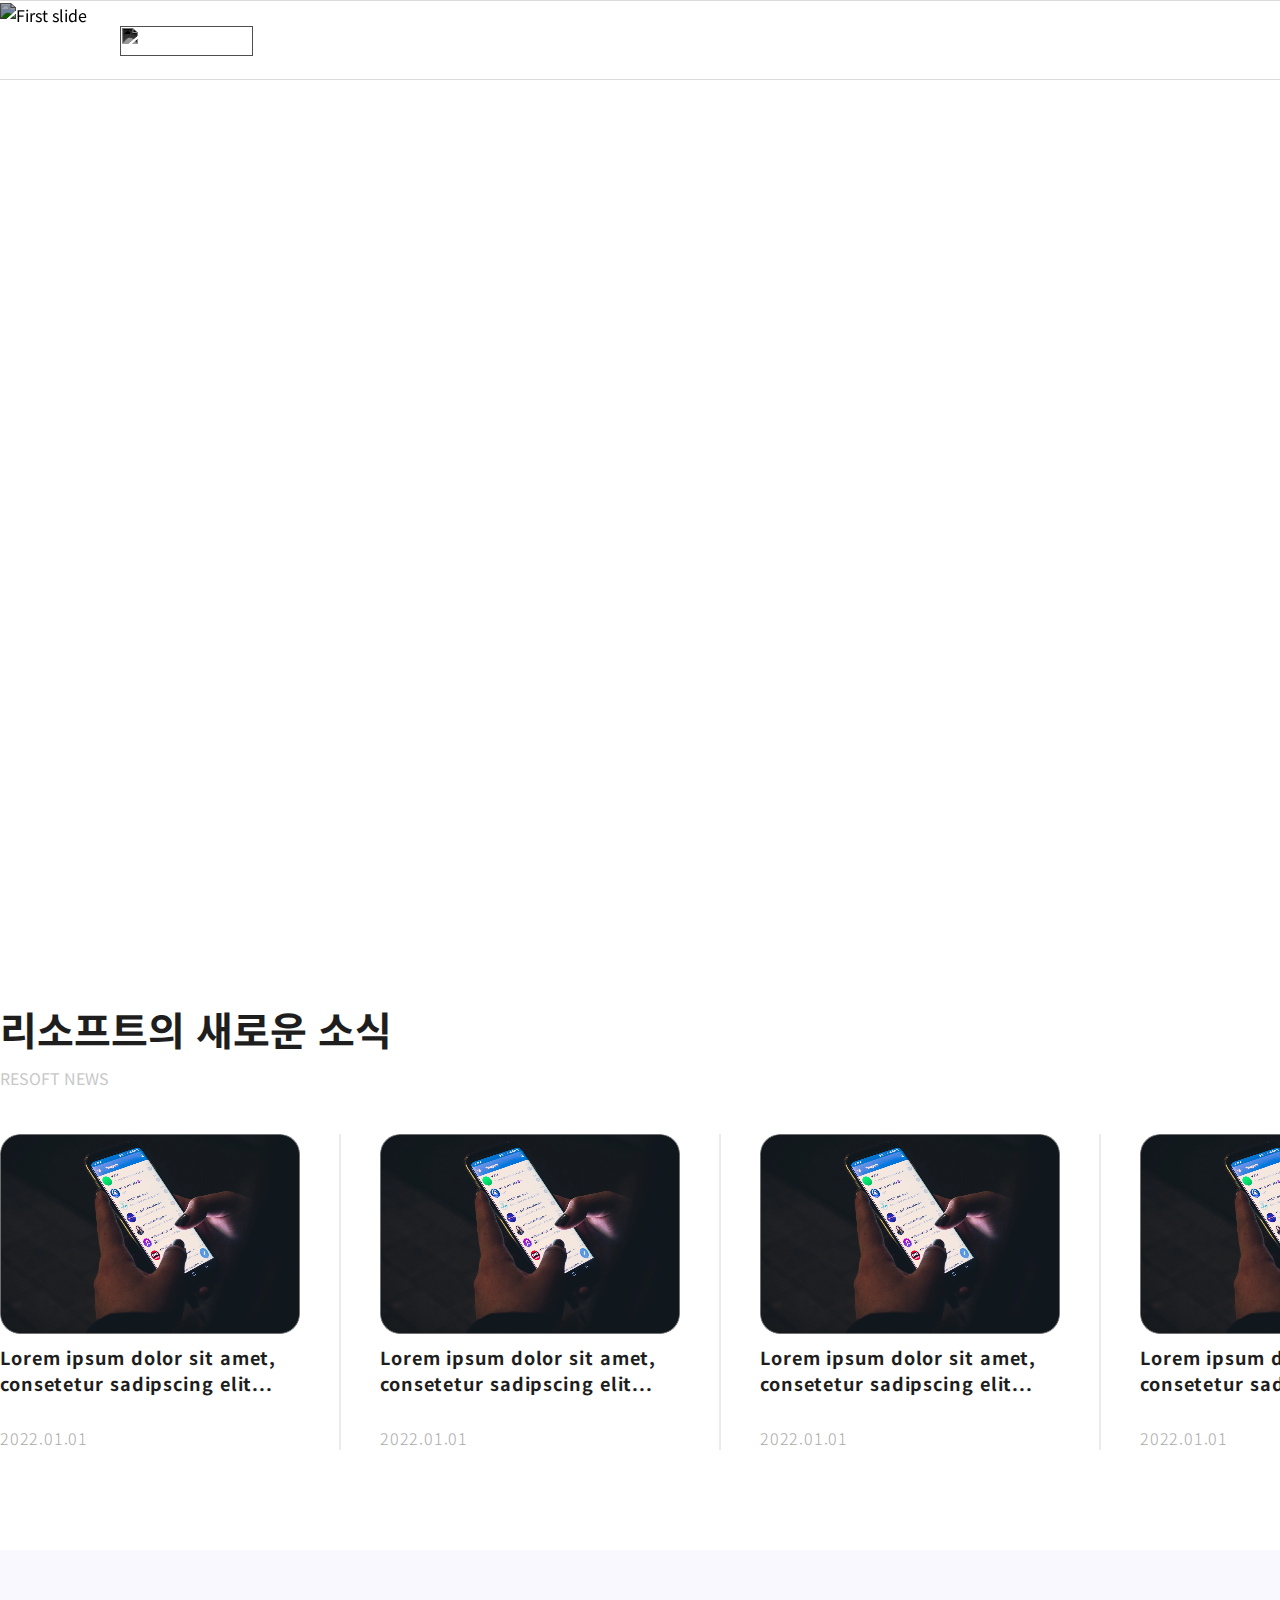
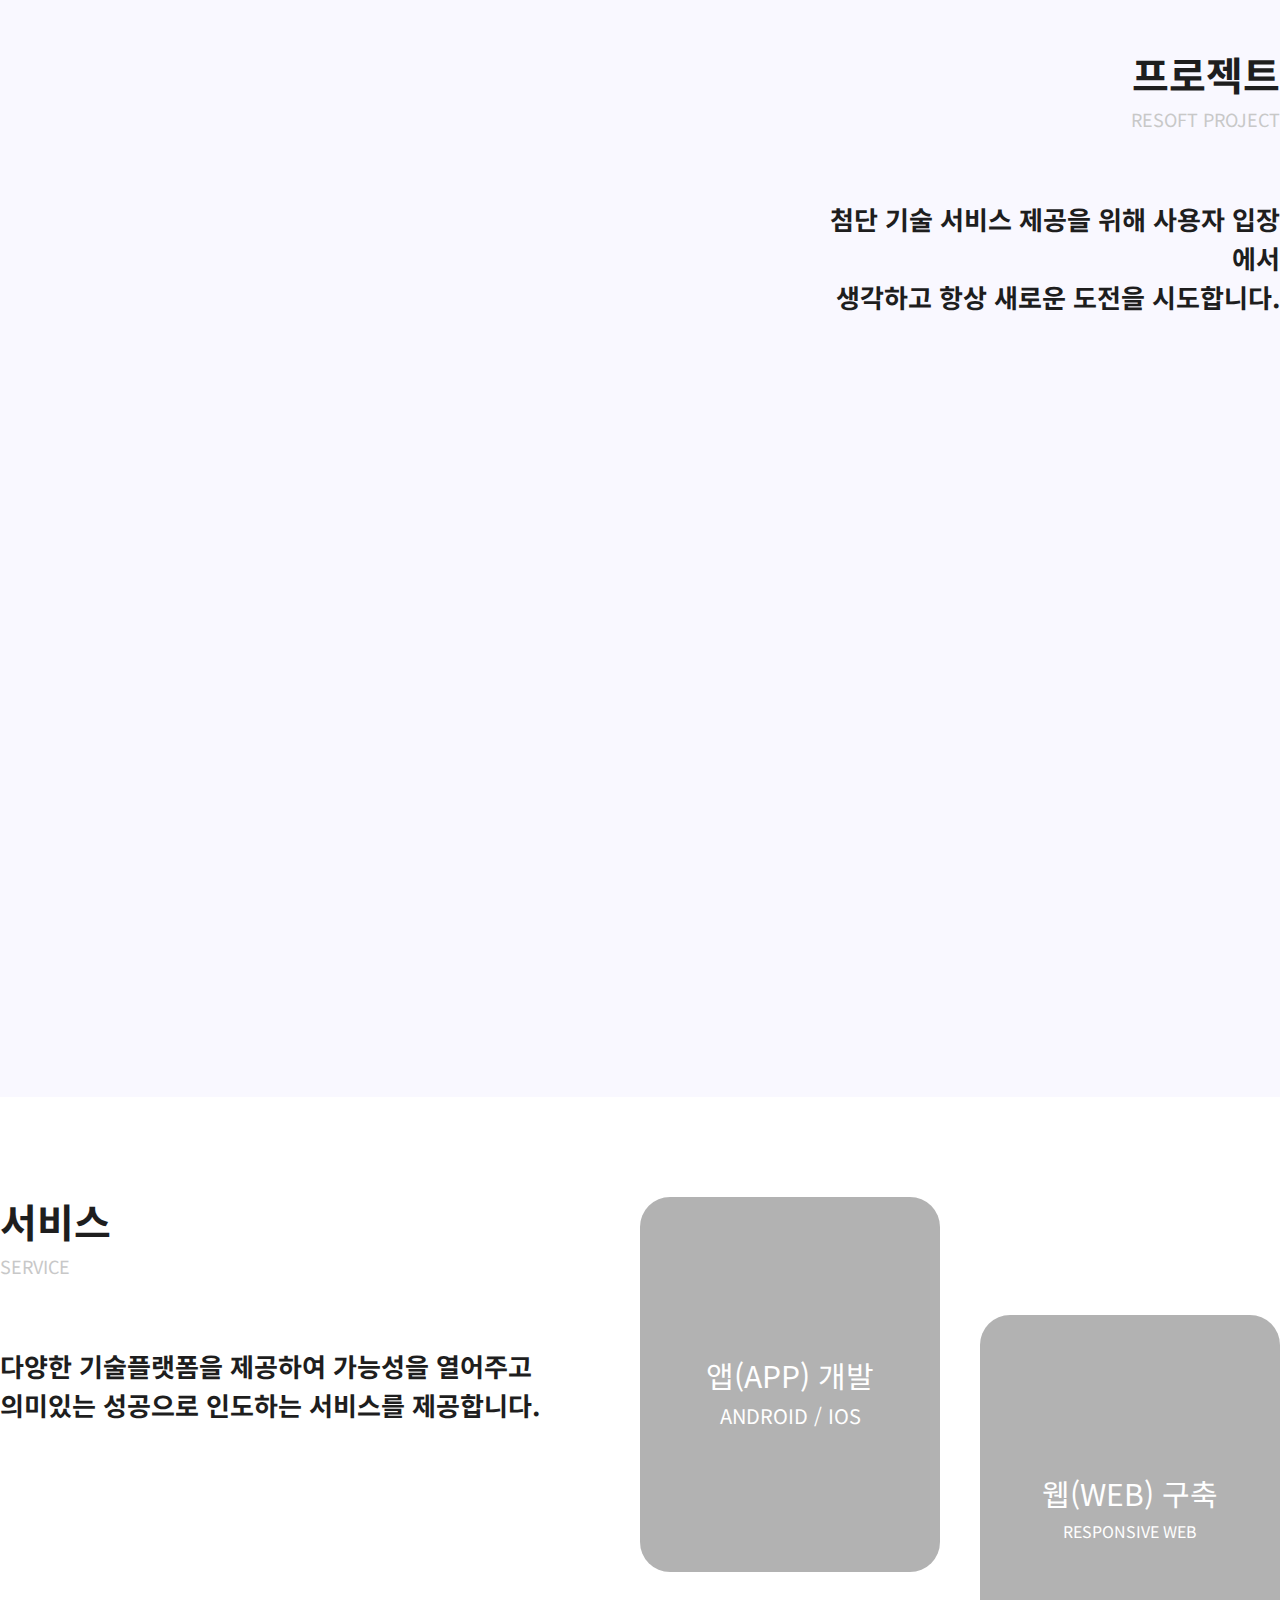
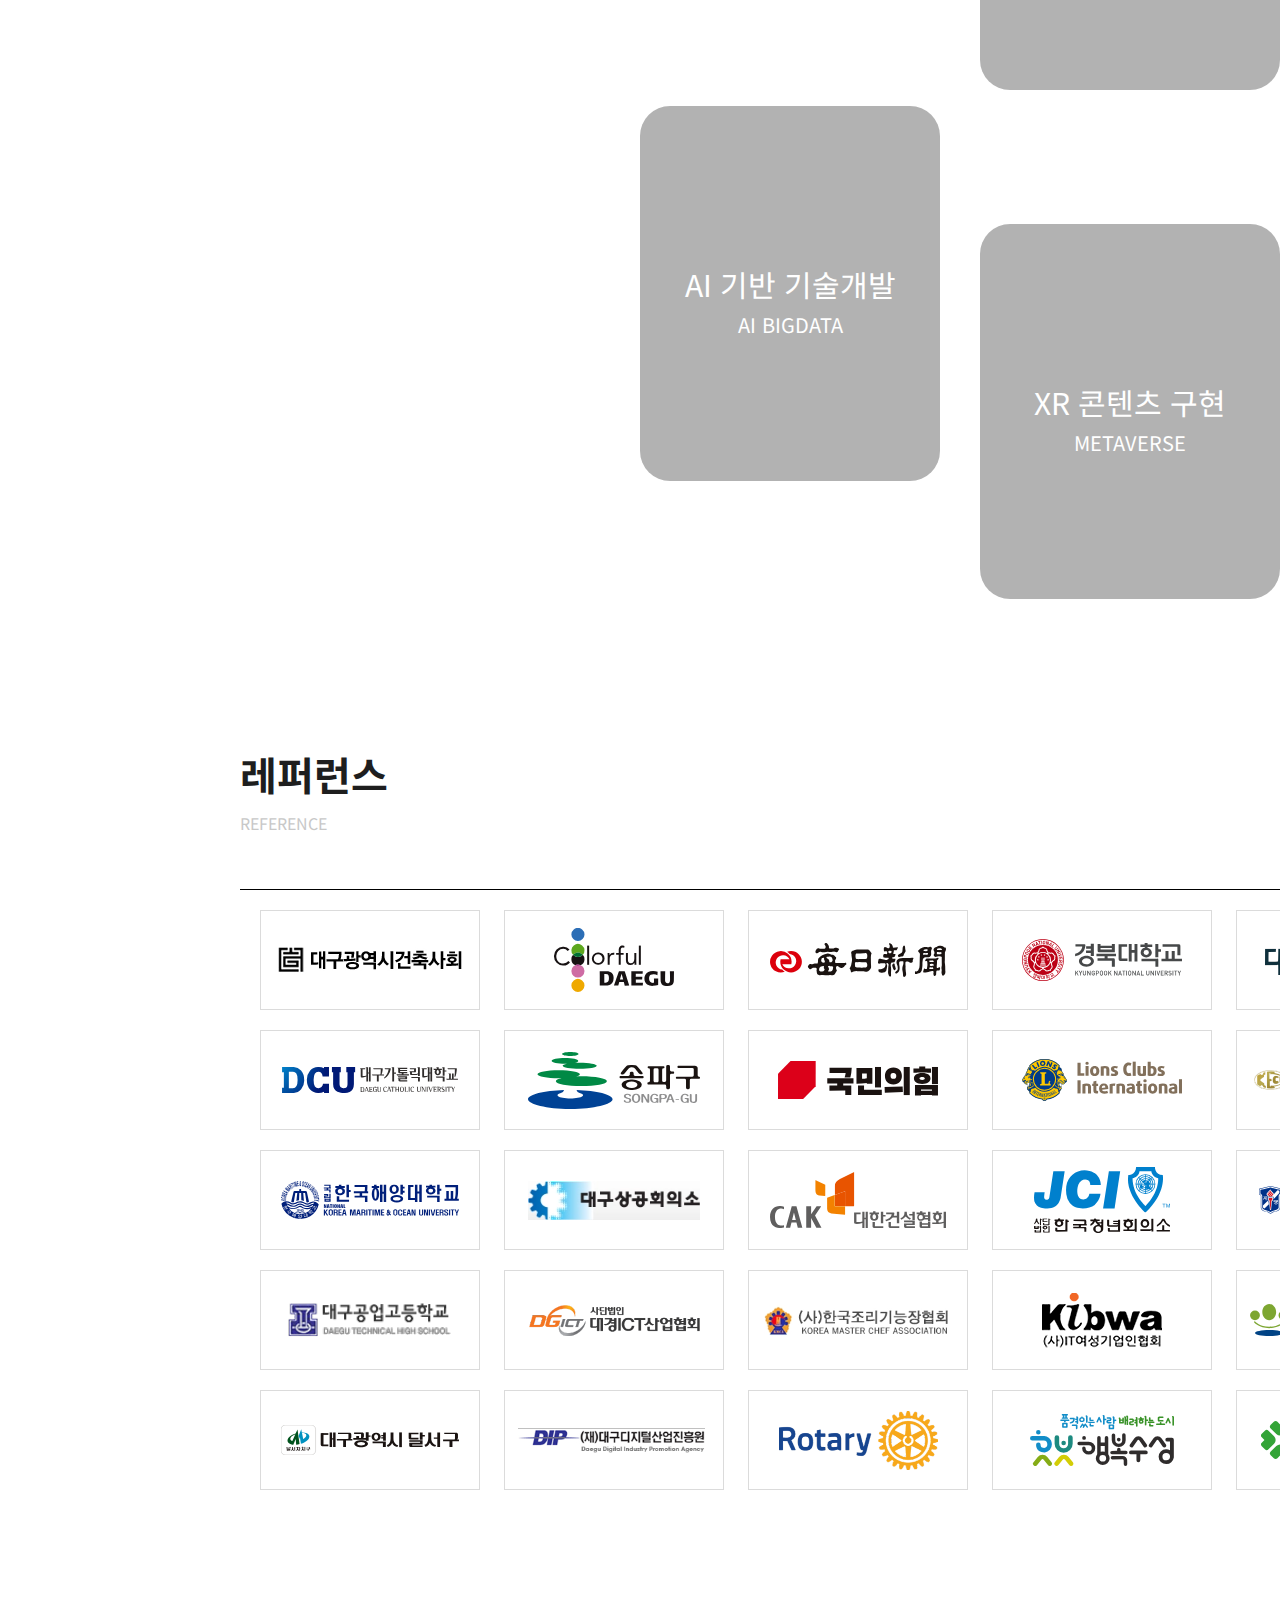
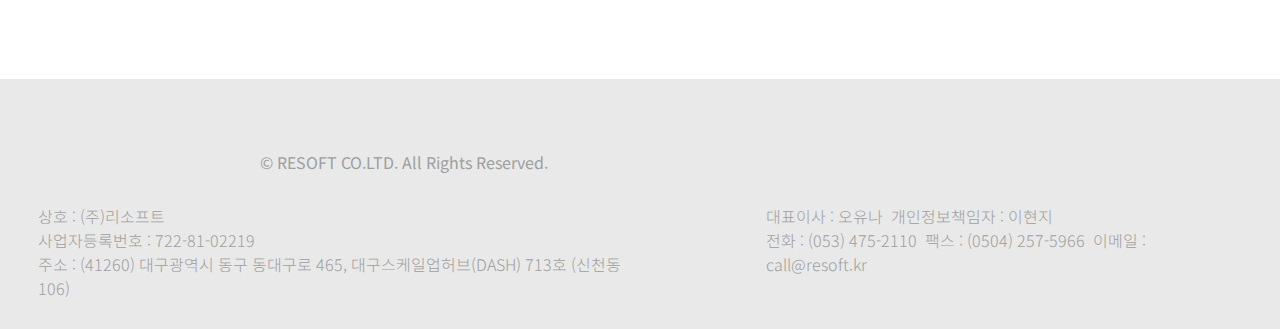
==== commit 3c39eb30: "Merge pull request #11 from ossi0077/main" ====
--- a/index.html
+++ b/index.html
@@ -14,6 +14,7 @@
 </head>
 
 <body>
+   <!-- header_nav -->
    <header>
       <div class="header-con-wrap">
          <div class="ci-logo"><a href="./index.html"><img src="./img/nav/CI_color.svg" alt=""></a></div>
@@ -285,119 +286,123 @@
       <div class="refer_img_wrap">
          <ul class="refer_list">
             <li class="refer_img_list">
-               <img src="./img/reference/01_KIRA.png" alt="">
-            </li>
-            
-            <li class="refer_img_list">
-               <img src="./img/reference/02_colorfulDaegu.svg" alt="">
-            </li>
-            
-            <li class="refer_img_list">
-               <img src="./img/reference/03_everydayNews.svg" alt="">
-            </li>
-            
-            <li class="refer_img_list">
-               <img src="./img/reference/04_KNU.svg" alt="">
-            </li>
-            
-            <li class="refer_img_list">
-               <img src="./img/reference/05_DaeguMBC.png" alt="">
-            </li>
-            
-            <li class="refer_img_list">
-               <img src="./img/reference/06_DaeguSportsCouncil.png" alt="">
-            </li>
-            
-            <li class="refer_img_list">
-               <img src="./img/reference/07_DaeguCatholicUniver.svg" alt="">
-            </li>
-            
-            <li class="refer_img_list">
-               <img src="./img/reference/08_SongpaGu.svg" alt="">
-            </li>
-            
-            <li class="refer_img_list">
-               <img src="./img/reference/09_PeoplePower.svg" alt="">
-            </li>
-            
-            <li class="refer_img_list">
-               <img src="./img/reference/10_LionsClubsInternational.svg" alt="">
-            </li>
-            
-            <li class="refer_img_list">
-               <img src="./img/reference/11_KECA.png" alt="">
-            </li>
-            
-            <li class="refer_img_list">
-               <img src="./img/reference/12_bareumi.png" alt="">
-            </li>
-            
-            <li class="refer_img_list">
-               <img src="./img/reference/13_OceanUniversity.svg" alt="">
-            </li>
-            
-            <li class="refer_img_list">
-               <img src="./img/reference/14_DCCI.png" alt="">
-            </li>
-            
-            <li class="refer_img_list">
-               <img src="./img/reference/15_CAK.svg" alt="">
-            </li>
-            
-            <li class="refer_img_list">
-               <img src="./img/reference/16_JCI.svg" alt="">
-            </li>
-            
-            <li class="refer_img_list">
-               <img src="./img/reference/17_KMU.svg" alt="">
-            </li>
-            
-            <li class="refer_img_list">
-               <img src="./img/reference/18_MMU.svg" alt="">
-            </li>
-            
-            <li class="refer_img_list">
-               <img src="./img/reference/19_TKTechHS.png" alt="">
-            </li>
-            
-            <li class="refer_img_list">
-               <img src="./img/reference/20_DGICT.png" alt="">
-            </li>
-            
-            <li class="refer_img_list">
-               <img src="./img/reference/21_KMCCA.png" alt="">
-            </li>
-            
-            <li class="refer_img_list">
-               <img src="./img/reference/22_Kibwa.png" alt="">
-            </li>
-            
-            <li class="refer_img_list">
-               <img src="./img/reference/23_K-SCA.svg" alt="">
-            </li>
-            
-            <li class="refer_img_list">
-               <img src="./img/reference/24_TTQ.png" alt="">
-            </li>
-            
-            <li class="refer_img_list">
-               <img src="./img/reference/25_Dalseo.svg" alt="">
-            </li>
-            
-            <li class="refer_img_list">
-               <img src="./img/reference/26_DIP.png" alt="">
-            </li>
-            
-            <li class="refer_img_list">
-               <img src="./img/reference/27_Rotary.png" alt="">
-            </li>
-            
-            <li class="refer_img_list">
-               <img src="./img/reference/28_Suseong.svg" alt="">
-            </li>
-            
-            <li class="refer_img_list">
-               <img src="./img/reference/29_TBN.svg" alt="">
+               <img id="refer_img_1" src="./img/reference/01_KIRA.png" alt="">
+            </li>
+            
+            <li class="refer_img_list">
+               <img id="refer_img_2" src="./img/reference/02_colorfulDaegu.svg" alt="">
+            </li>
+            
+            <li class="refer_img_list">
+               <img id="refer_img_3" src="./img/reference/03_everydayNews.svg" alt="">
+            </li>
+            
+            <li class="refer_img_list">
+               <img id="refer_img_4" src="./img/reference/04_KNU.svg" alt="">
+            </li>
+            
+            <li class="refer_img_list">
+               <img id="refer_img_5" src="./img/reference/05_DaeguMBC.png" alt="">
+            </li>
+            
+            <li class="refer_img_list">
+               <img id="refer_img_6" src="./img/reference/06_DaeguSportsCouncil.png" alt="">
+            </li>
+            
+            <li class="refer_img_list">
+               <img id="refer_img_7" src="./img/reference/07_DaeguCatholicUniver.svg" alt="">
+            </li>
+            
+            <li class="refer_img_list">
+               <img id="refer_img_8" src="./img/reference/08_SongpaGu.svg" alt="">
+            </li>
+            
+            <li class="refer_img_list">
+               <img id="refer_img_9" src="./img/reference/09_PeoplePower.svg" alt="">
+            </li>
+            
+            <li class="refer_img_list">
+               <img id="refer_img_10" src="./img/reference/10_LionsClubsInternational.svg" alt="">
+            </li>
+            
+            <li class="refer_img_list">
+               <img id="refer_img_11" src="./img/reference/11_KECA.png" alt="">
+            </li>
+            
+            <li class="refer_img_list">
+               <img id="refer_img_12" src="./img/reference/12_bareumi.png" alt="">
+            </li>
+            
+            <li class="refer_img_list">
+               <img id="refer_img_13" src="./img/reference/13_OceanUniversity.svg" alt="">
+            </li>
+            
+            <li class="refer_img_list">
+               <img id="refer_img_14" src="./img/reference/14_DCCI.png" alt="">
+            </li>
+            
+            <li class="refer_img_list">
+               <img id="refer_img_15" src="./img/reference/15_CAK.svg" alt="">
+            </li>
+            
+            <li class="refer_img_list">
+               <img id="refer_img_16" src="./img/reference/16_JCI.svg" alt="">
+            </li>
+            
+            <li class="refer_img_list">
+               <img id="refer_img_17" src="./img/reference/17_KMU.svg" alt="">
+            </li>
+            
+            <li class="refer_img_list">
+               <img id="refer_img_18" src="./img/reference/18_MMU.svg" alt="">
+            </li>
+            
+            <li class="refer_img_list">
+               <img id="refer_img_19" src="./img/reference/19_TKTechHS.png" alt="">
+            </li>
+            
+            <li class="refer_img_list">
+               <img id="refer_img_20" src="./img/reference/20_DGICT.png" alt="">
+            </li>
+            
+            <li class="refer_img_list">
+               <img id="refer_img_21" src="./img/reference/21_KMCCA.png" alt="">
+            </li>
+            
+            <li class="refer_img_list">
+               <img id="refer_img_22" src="./img/reference/22_Kibwa.png" alt="">
+            </li>
+            
+            <li class="refer_img_list">
+               <img id="refer_img_23" src="./img/reference/23_K-SCA.svg" alt="">
+            </li>
+            
+            <li class="refer_img_list">
+               <img id="refer_img_24" src="./img/reference/24_TTQ.png" alt="">
+            </li>
+            
+            <li class="refer_img_list">
+               <img id="refer_img_25" src="./img/reference/25_Dalseo.svg" alt="">
+            </li>
+            
+            <li class="refer_img_list">
+               <img id="refer_img_26" src="./img/reference/26_DIP.png" alt="">
+            </li>
+            
+            <li class="refer_img_list">
+               <img id="refer_img_27" src="./img/reference/27_Rotary.png" alt="">
+            </li>
+            
+            <li class="refer_img_list">
+               <img id="refer_img_28" src="./img/reference/28_Suseong.svg" alt="">
+            </li>
+            
+            <li class="refer_img_list">
+               <img id="refer_img_29" src="./img/reference/29_TBN.svg" alt="">
+            </li>
+
+            <li id="refer_empty">
+
             </li>
          </ul>
       </div>
--- a/css/style.css
+++ b/css/style.css
@@ -733,13 +733,14 @@
    position: absolute;
    top: 3945px;
    left: 240px;
-   width: 100%;
+   width: 1440px;
    height: 734px;
 }
 
 .refer_title_wrap{
-   width: 150px;
+   width: 100%;
    height: 84px;
+   margin-bottom: 60px;
 }
 
 .refer_title{
@@ -764,10 +765,42 @@
    color: #C8C8C8;
 }
 
+.refer_img_wrap{
+   padding: 20px 20px 0 20px;
+   width: 1480px;
+   border-top: 1px solid black;
+}
+
 .refer_list{
    display: flex;
-}
-
+   flex-direction: row;
+   flex-wrap: wrap;
+   justify-content: space-between;
+   align-items: stretch;
+   align-content: space-evenly;
+}
+
+.refer_img_list{
+   width: 220px;
+   height: 100px;
+   background: #FFFFFF 0% 0% no-repeat padding-box;
+   border: 1px solid #DBDBDB;
+   margin-bottom: 20px;
+   position: relative;
+   display: flex;
+   justify-content: center;
+   align-items: center;
+}
+
+#refer_empty{
+   width: 220px;
+   height: 100px;
+}
+
+.refer_img_list img{
+   max-width: 100%;
+   max-height: 100%;
+}
 
 
 /* ----------------footer 부분----------------- */
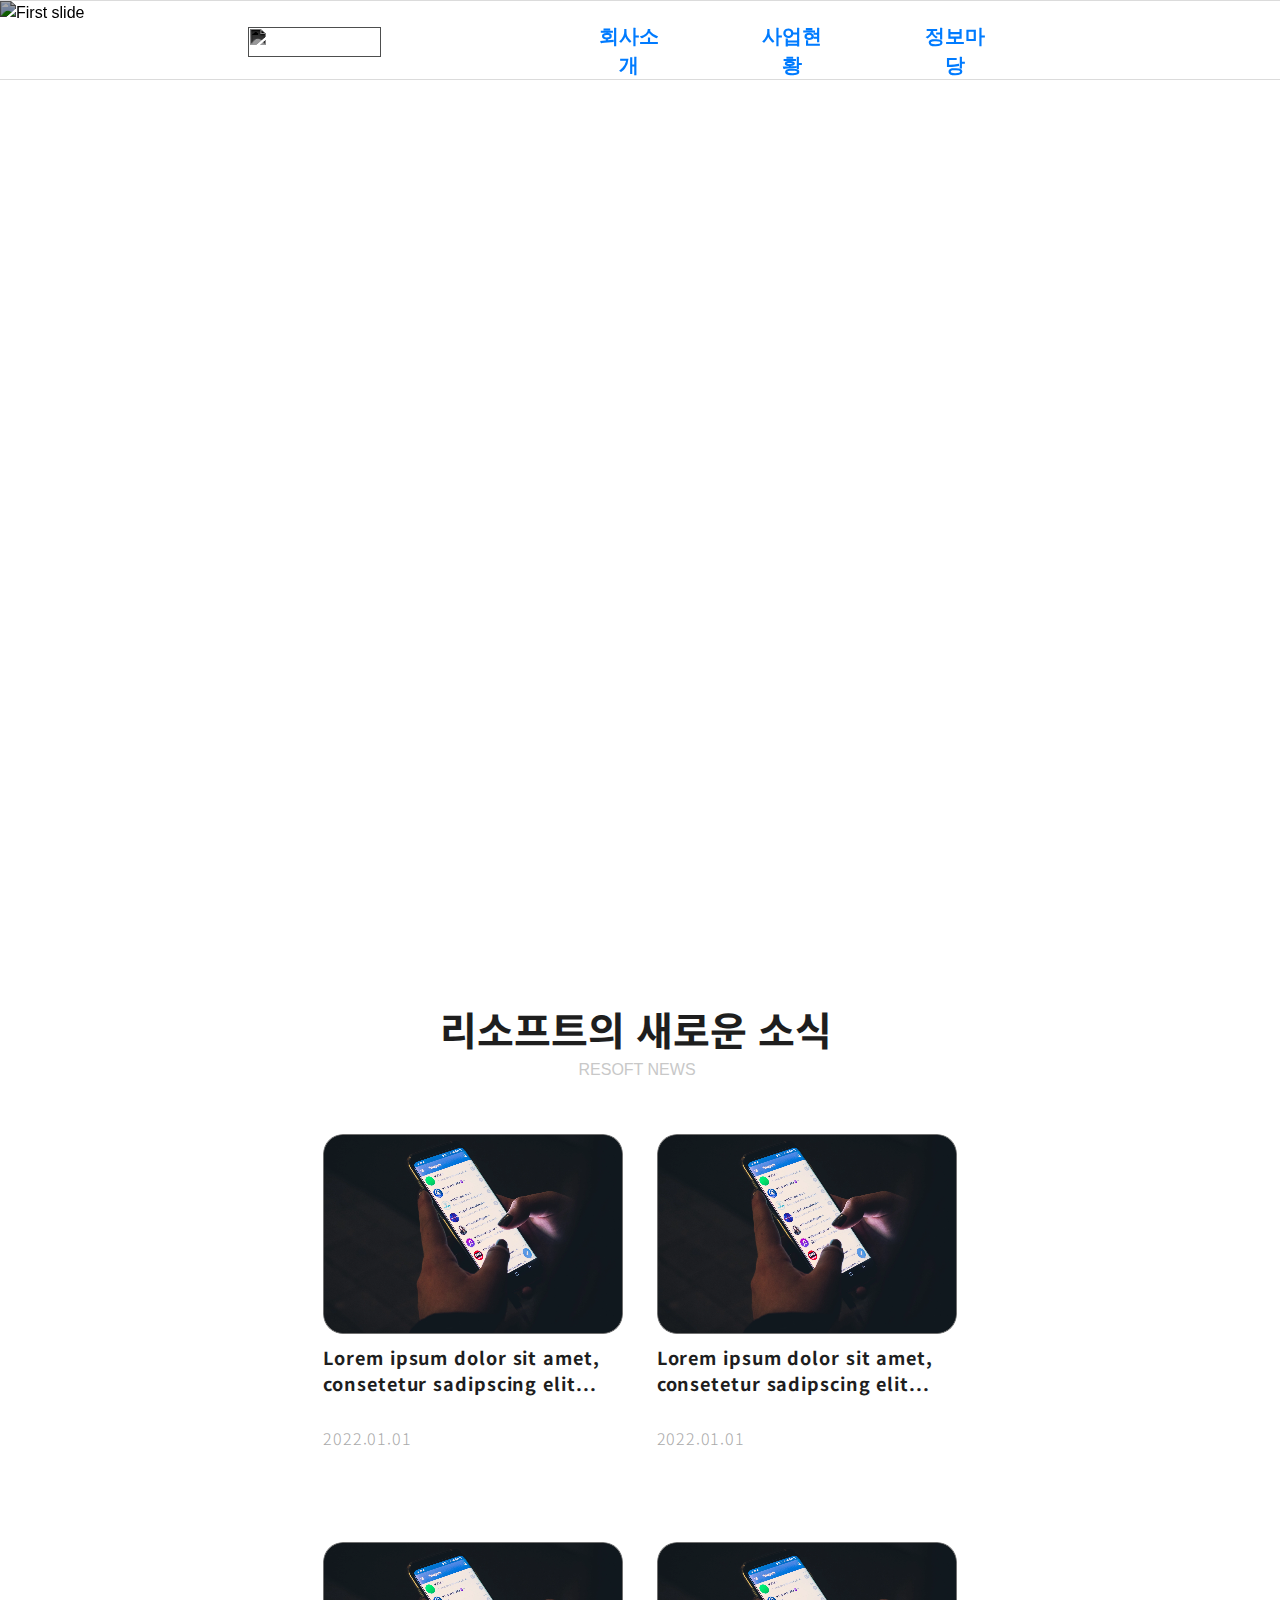
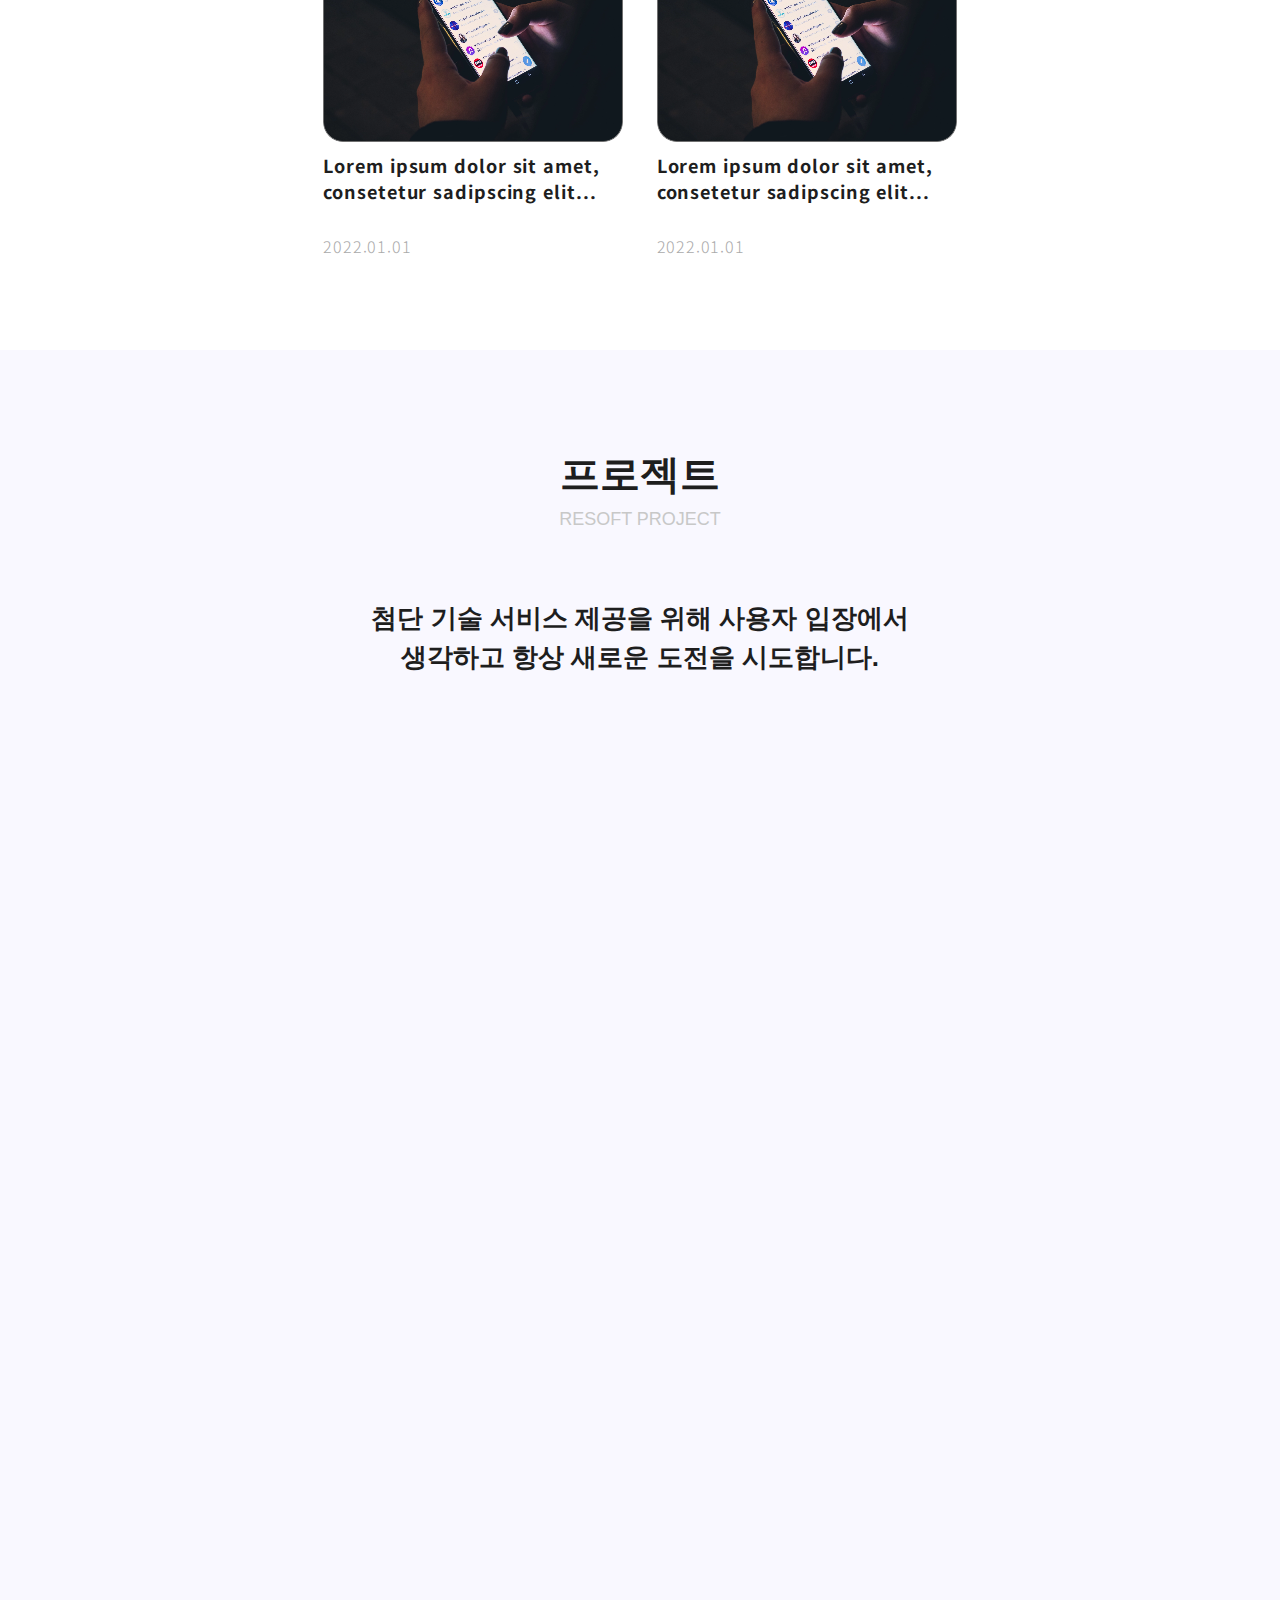
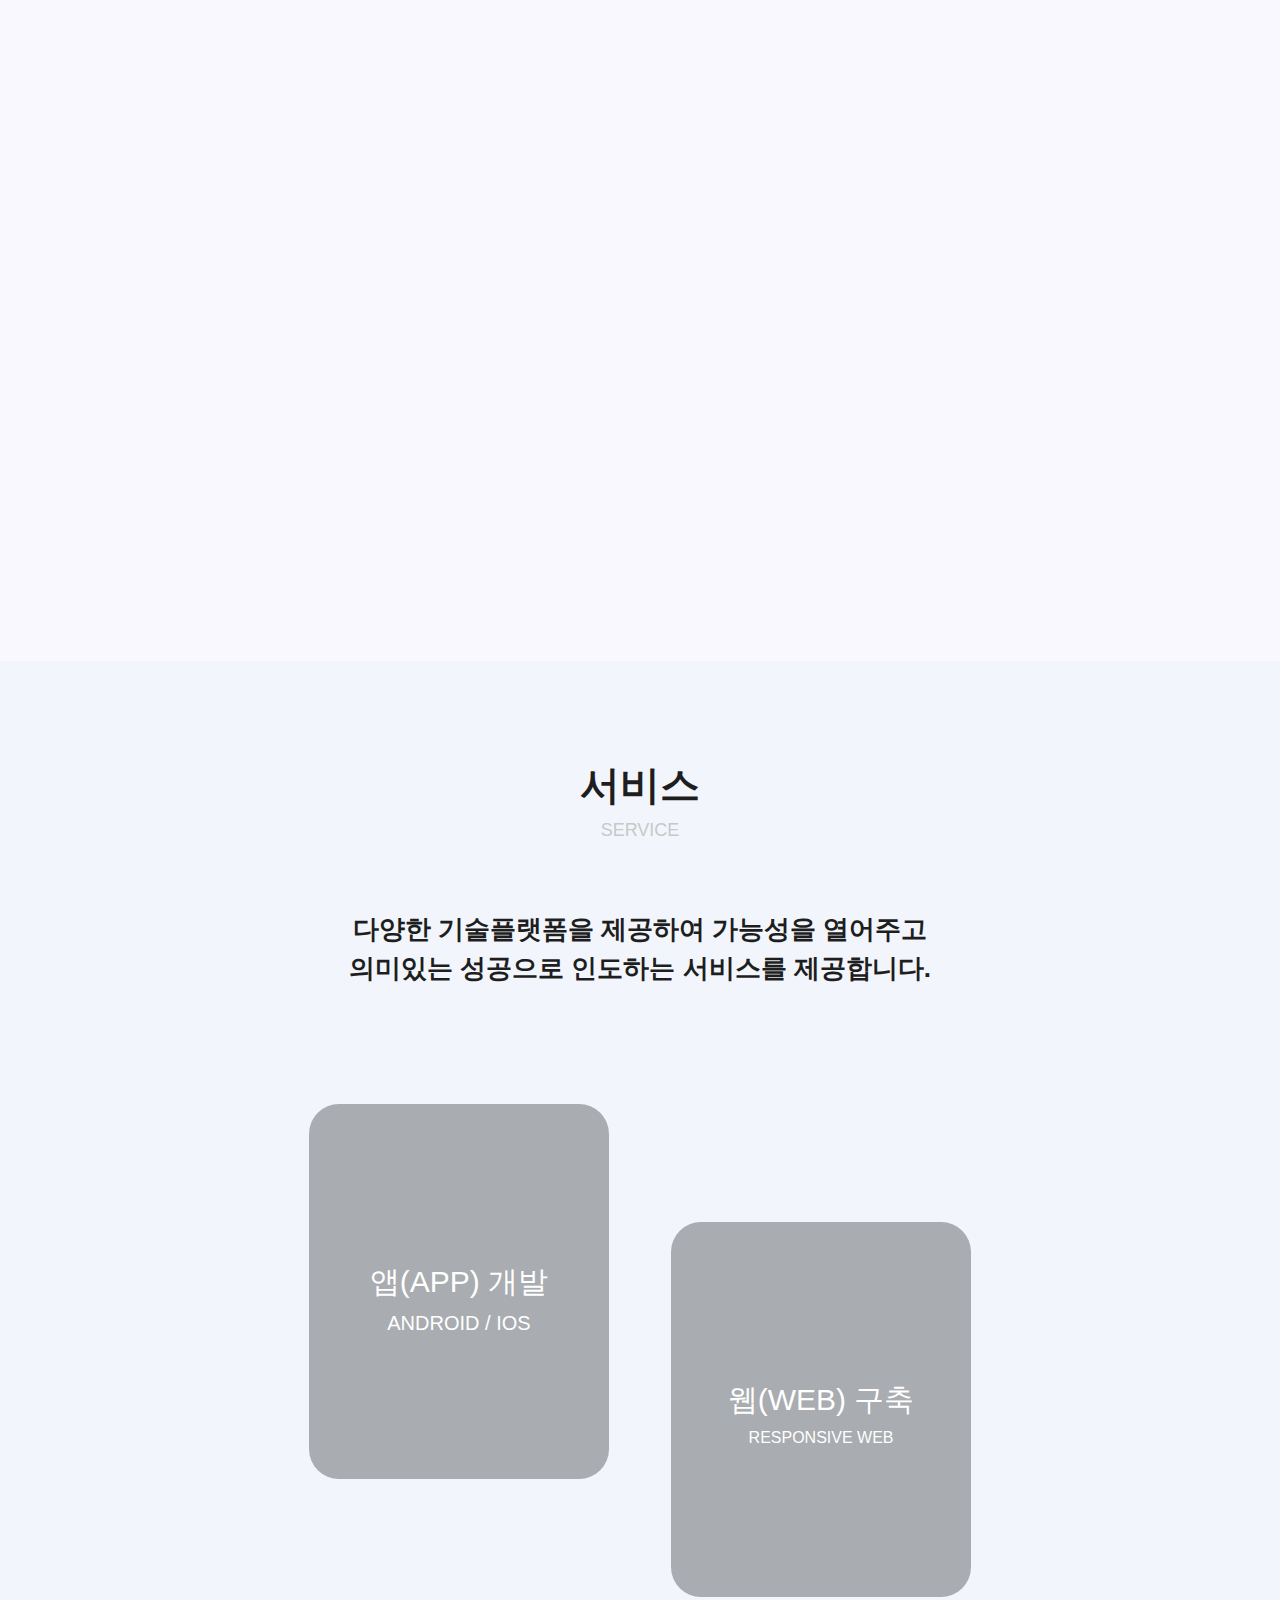
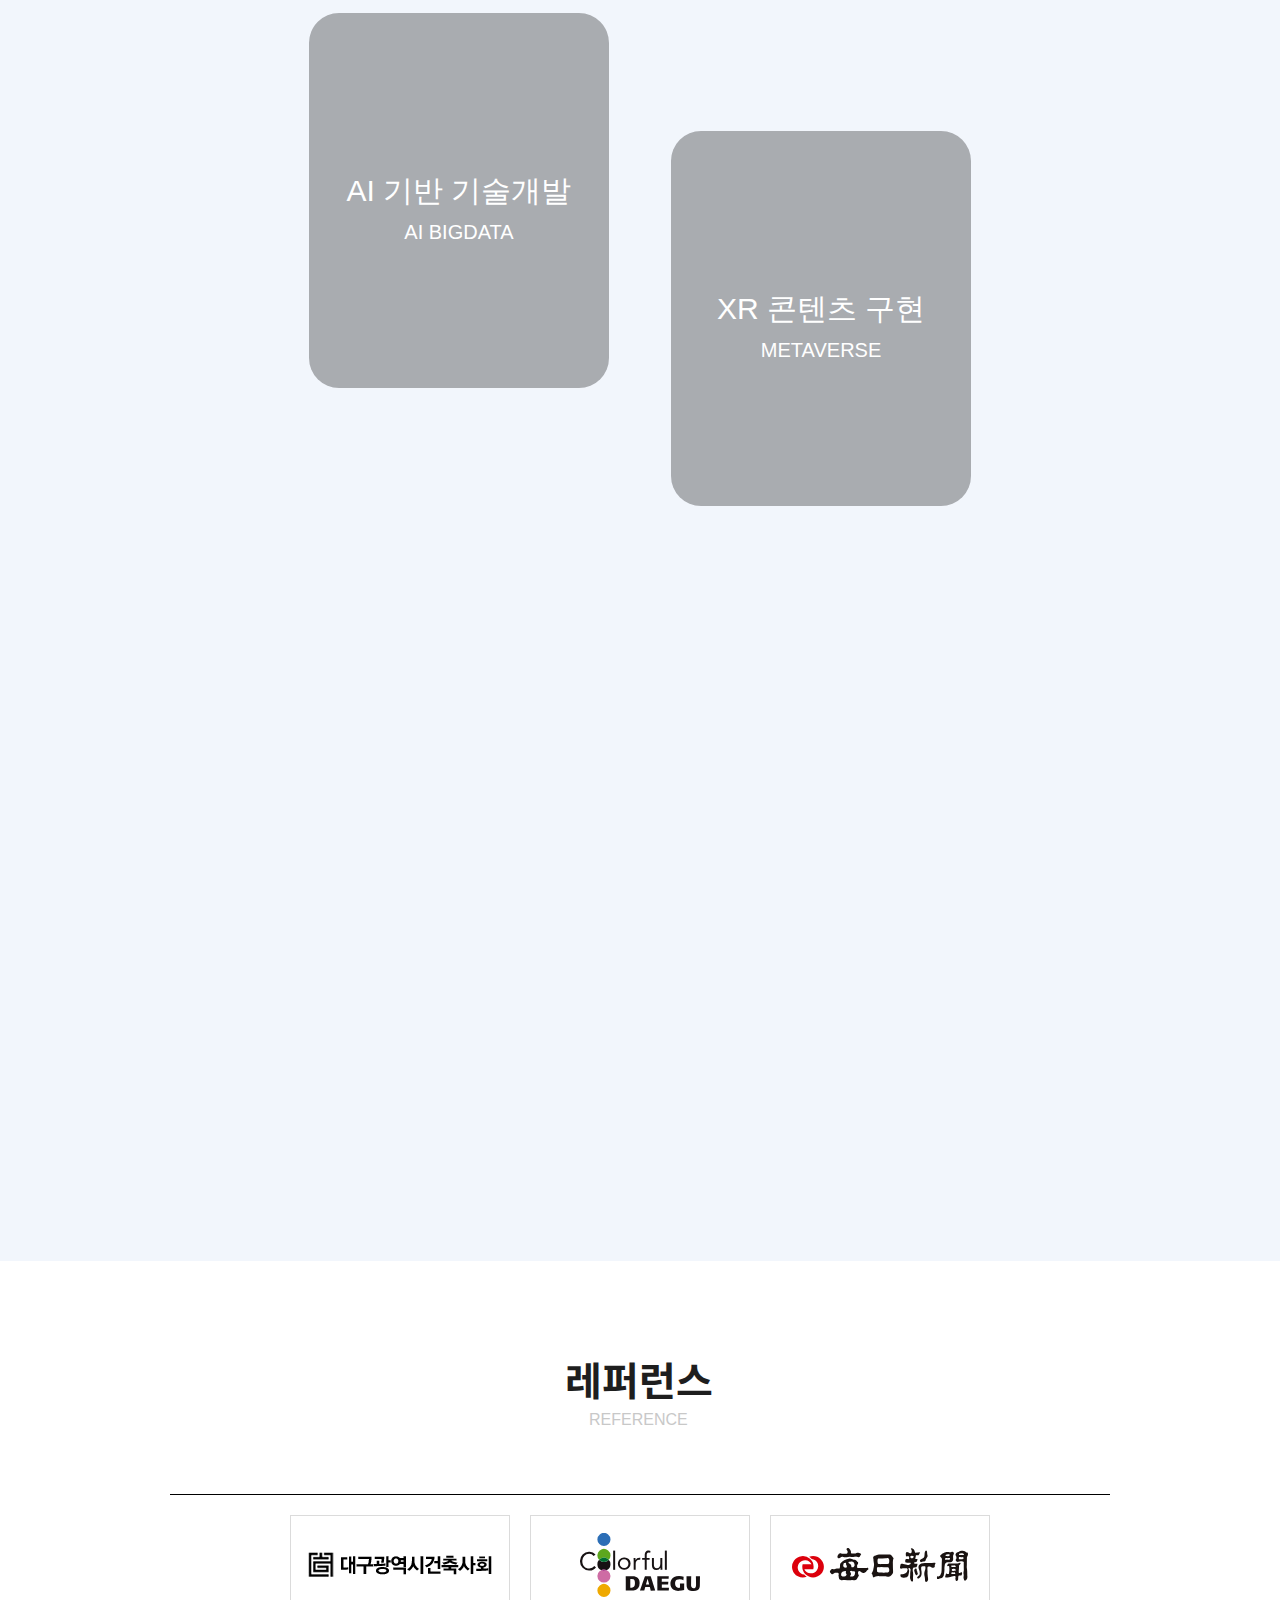
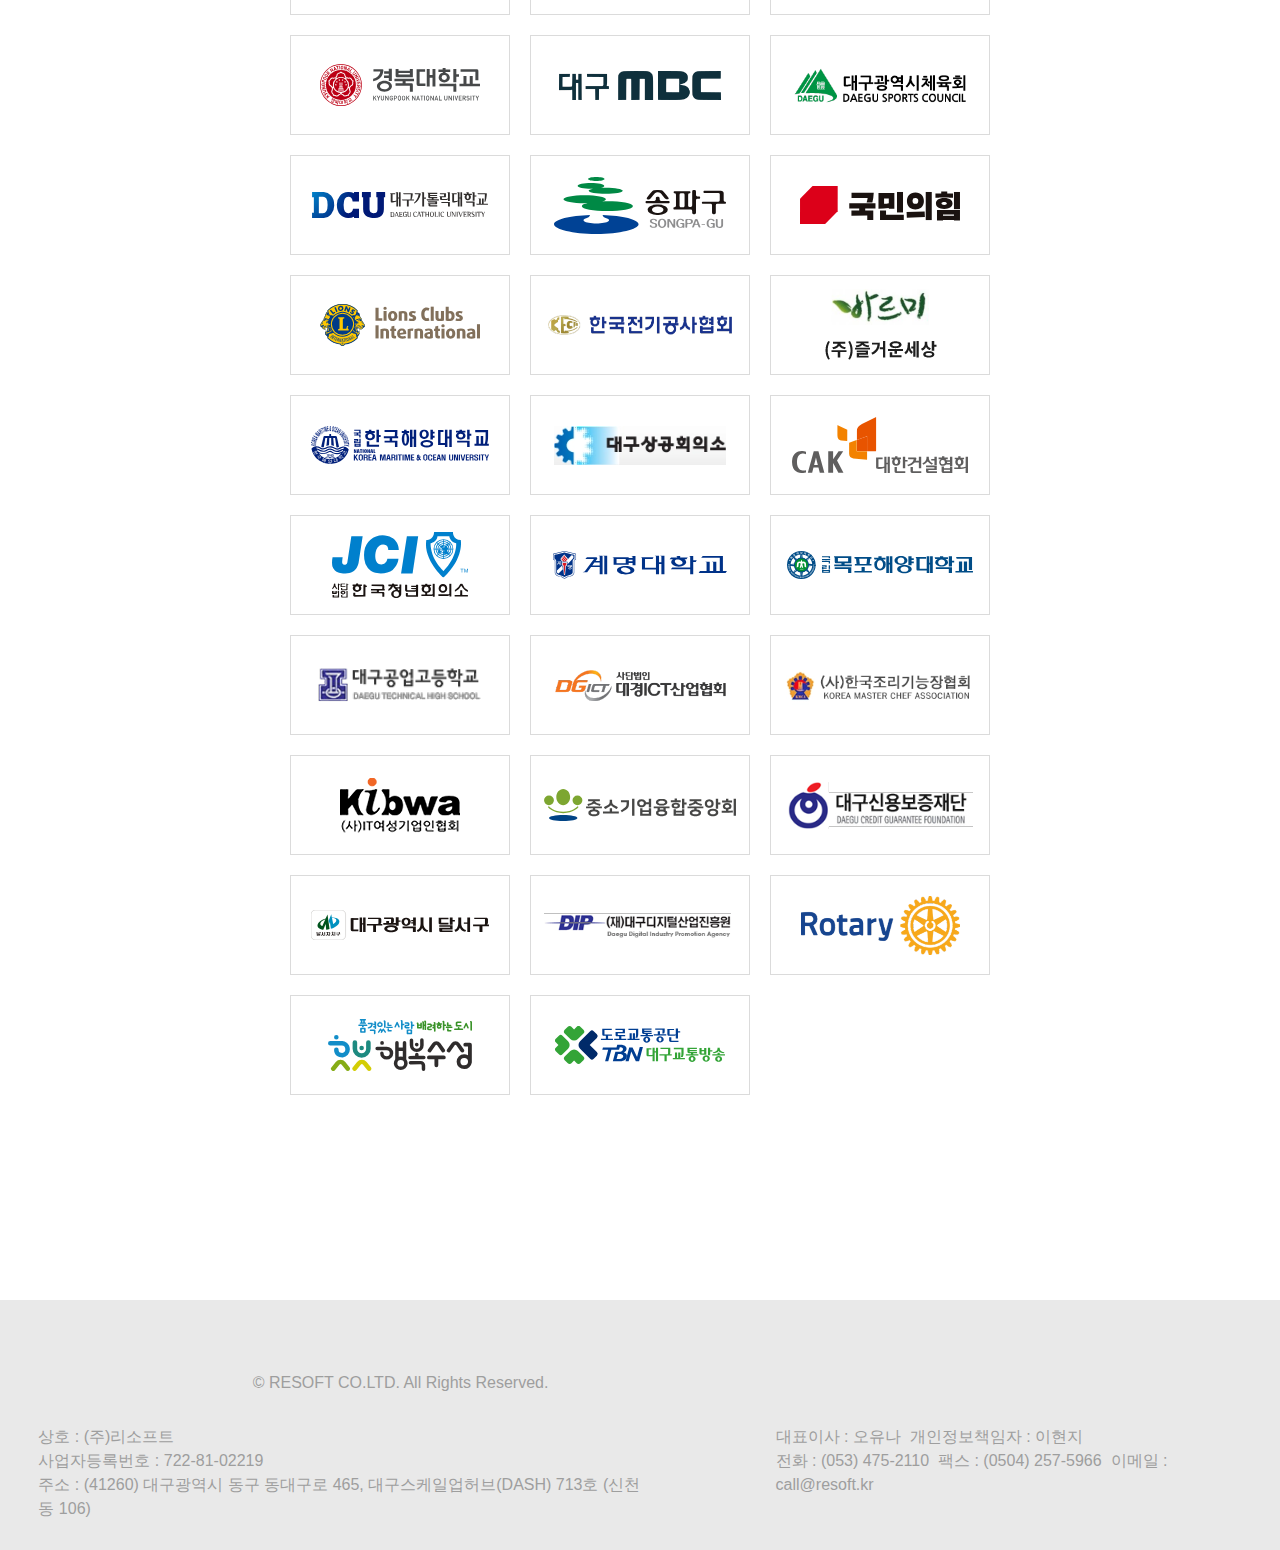
==== commit f9141220: "update slider.js" ====
--- a/index.html
+++ b/index.html
@@ -6,9 +6,13 @@
    <meta http-equiv="X-UA-Compatible" content="IE=edge">
    <meta name="viewport" content="width=device-width, initial-scale=1.0">
    <script src="https://code.jquery.com/jquery-3.6.0.min.js" integrity="sha256-/xUj+3OJU5yExlq6GSYGSHk7tPXikynS7ogEvDej/m4=" crossorigin="anonymous"></script>
-   <link rel="stylesheet" href="https://cdn.jsdelivr.net/npm/bootstrap@4.0.0/dist/css/bootstrap.min.css" integrity="sha384-Gn5384xqQ1aoWXA+058RXPxPg6fy4IWvTNh0E263XmFcJlSAwiGgFAW/dAiS6JXm" crossorigin="anonymous">
    <link rel="stylesheet" href="./css/style.css">
    <link rel="stylesheet" href="./css/resoft_page.css">
+   <link rel="stylesheet" href="https://cdn.jsdelivr.net/npm/bootstrap@4.0.0/dist/css/bootstrap.min.css" integrity="sha384-Gn5384xqQ1aoWXA+058RXPxPg6fy4IWvTNh0E263XmFcJlSAwiGgFAW/dAiS6JXm" crossorigin="anonymous">
+   <!-- <link rel="stylesheet" href="https://cdn.jsdelivr.net/npm/bootstrap@4.2.1/dist/css/bootstrap.min.css" integrity="sha384-GJzZqFGwb1QTTN6wy59ffF1BuGJpLSa9DkKMp0DgiMDm4iYMj70gZWKYbI706tWS" crossorigin="anonymous"> -->
+   
+   <link rel="stylesheet" href="./css/animate.css">
+   <script src="./js/wow.min.js"></script>
    <script src="https://unpkg.com/@lottiefiles/lottie-player@latest/dist/lottie-player.js"></script>
    <title>Resoft</title>
 </head>
@@ -20,9 +24,9 @@
          <div class="ci-logo"><a href="./index.html"><img src="./img/nav/CI_color.svg" alt=""></a></div>
          <nav>
             <ul class="nav-text">
-               <a href="./company-introduce.html"><li>회사소개</li></a>
-               <a href="#"><li>사업현황</li></a>
-               <a href="./REsoft-gichan.html"><li>정보마당</li></a>
+               <li><a href="./company-introduce.html">회사소개</a></li>
+               <li><a href="./Ecoce.html">사업현황</a></li>
+               <li><a href="./REsoft-gichan.html">정보마당</a></li>
             </ul>
          </nav>
          <div class="hamburger-menu"></div>
@@ -32,29 +36,29 @@
             <div class="hide-nav-con-wrap">
                <div class="small-size-nav-wrap">
                   <ul class="slide-nav-text">
-                     <a href="./company-introduce.html"><li>회사소개</li></a>
-                     <a href="#"><li>사업현황</li></a>
-                     <a href="./REsoft-gichan.html"><li>정보마당</li></a>
+                     <li><a href="./company-introduce.html">회사소개</a></li>
+                     <li><a href="./Ecoce.html">사업현황</a></li>
+                     <li><a href="./REsoft-gichan.html">정보마당</a></li>
                   </ul>
                </div>
-            <div class="hide-nav-flex-wrap">
-              
-                   <ul class="slide-nav-text-1">
-                      <a href="#"><li>REsoft소개</li></a>
-                      <a href="#"><li>연혁</li></a>
-                      <a href="#"><li>조직도</li></a>
-                      <a href="#"><li>특허&인증</li></a>
-                      <a href="#"><li>오시는 길</li></a>
-                   </ul>
-                   <ul class="slide-nav-text-2">
-                      <a href="#"><li>ECOCE</li></a>
-                      <a href="#"><li>moaDo</li></a>
-                      <a href="#"><li>Etc</li></a>
-                   </ul>
-                   <ul class="slide-nav-text-3">
-                      <a href="./fivepage.html"><li>REsoft소식</li></a>
-                   </ul>
-            </div>
+               <div class="hide-nav-flex-wrap">
+               
+                     <ul class="slide-nav-text-under">
+                        <li><a href="./company-introduce.html#about-us">REsoft소개</a></li>
+                        <li><a href="./company-introduce.html#history">연혁</a></li>
+                        <li><a href="./company-introduce.html#organization">조직도</a></li>
+                        <li><a href="./company-introduce.html#certification">특허&인증</a></li>
+                        <li><a href="./company-introduce.html#directions">오시는 길</a></li>
+                     </ul>
+                     <ul class="slide-nav-text-under">
+                        <li><a href="./Ecoce.html#ecoce-wrap">ECOCE</a></li>
+                        <li><a href="./Ecoce.html#moado">moaDo</a></li>
+                        <li><a href="./Ecoce.html#ETC">Etc</a></li>
+                     </ul>
+                     <ul class="slide-nav-text-under">
+                        <li><a href="./fivepage.html">REsoft소식</a></li>
+                     </ul>
+               </div>
             </div>
          </div>
        </div>
@@ -76,24 +80,28 @@
          </div>
       </div>
 
-      <div class="slider_para">
-         <h1 class="para_first">Evolution<br>With New Software</h1>
-         <br>
-         <p class="para_second">
-            <span>Mobile APP(Android/iOS) Development, AI Bigdata Analysis, MetaVerse, Responsive WEBsite, Brand Design Launch, ICT Consulting</span>
-         </p>
-      </div>
-
-      <div class="slider_button">
-         <a class="preview_button control_button_style" href="#slider_item" role="button" data-slide="prev">
-            <img src="./img/slider/preview_button.svg" alt="">
-         </a>
-         <button class="pauseplay_button btn btn-link" type="button" data-target="#slider_item">
-            <img class="pauseplay_img" src="./img/slider/pause.svg" alt="">
-         </button>
-         <a class="next_button control_button_style" href="#slider_item" role="button" data-slide="next">
-            <img src="./img/slider/next_button.svg" alt="">
-         </a>
+      <div class="slider_para_wrap">
+         <div class="slider_para">
+            <h1 class="para_first">Evolution<br>With New Software</h1>
+            <br>
+            <p class="para_second">
+               <span>Mobile APP(Android/iOS) Development, AI Bigdata Analysis, MetaVerse, Responsive WEBsite, Brand Design Launch, ICT Consulting</span>
+            </p>
+         </div>
+      </div>
+
+      <div class="slider_button_wrap">
+         <div class="slider_button">
+            <a class="preview_button control_button_style" href="#slider_item" role="button" data-slide="prev">
+               <img src="./img/slider/preview_button.svg" alt="">
+            </a>
+            <button class="pauseplay_button btn btn-link" type="button" data-target="#slider_item">
+               <img class="pauseplay_img" src="./img/slider/pause.svg" alt="">
+            </button>
+            <a class="next_button control_button_style" href="#slider_item" role="button" data-slide="next">
+               <img src="./img/slider/next_button.svg" alt="">
+            </a>
+         </div>
       </div>
        
    </div>
@@ -159,7 +167,7 @@
    <!-- project -->
    <div class="project-wrap">
       <div class="project-con-wrap">
-         <div class="pro-con-right">
+         <div class="pro-con-right wow fadeInLeft" data-wow-delay="0.35s">
             <div class="pro-ecoce">
                <figure class="pro-ecoce-wrap">
                   <div class="ecoce-back-img imghover"></div>
@@ -183,7 +191,7 @@
                </figure>
             </div>
          </div>
-         <div class="pro-con-left">
+         <div class="pro-con-left wow fadeInRight" data-wow-delay="0.3s">
             <div class="project-text">
                <h2>프로젝트</h2>
                <p class="pro-text-eng">RESOFT PROJECT</p>
@@ -200,7 +208,7 @@
    <!-- service -->
    <div class="service-wrap">
       <div class="service-con-wrap">
-         <div class="ser-con-left">
+         <div class="ser-con-left wow fadeInLeft" data-wow-delay="0.3s">
             <div class="service-text">
                <h2>서비스</h2>
                <p class="ser-text-eng">SERVICE</p>
@@ -213,7 +221,7 @@
          </div>
          <div class="ser-con-right">
            <div class="ser-app-web-wrap">
-               <div class="ser-app">
+               <div class="ser-app wow fadeInDown" data-wow-delay="0.35s">
                   <figure class="ser-develop-wrap">
                      <div class="app-develop-img imghover">
                         <h4>앱(APP) 개발</h4>
@@ -227,7 +235,7 @@
                      </figcaption>
                   </figure>
                </div>
-               <div class="ser-web">
+               <div class="ser-web wow fadeInDown" data-wow-delay="0.36s">
                   <figure class="ser-web-wrap">
                      <div class="web-back-img imghover">
                            <h4>웹(WEB) 구축</h4>
@@ -243,7 +251,7 @@
                </div>
            </div>
             <div class="ser-app-web-wrap">
-               <div class="ser-ai">
+               <div class="ser-ai wow fadeInDown" data-wow-delay="0.37s">
                   <figure class="ser-ai-wrap">
                      <div class="app-ai-img imghover">
                         <h4>AI 기반 기술개발</h4>
@@ -257,7 +265,7 @@
                      </figcaption>
                   </figure>
                </div>
-               <div class="ser-xr">
+               <div class="ser-xr wow fadeInDown" data-wow-delay="0.38s">
                   <figure class="ser-xr-wrap">
                      <div class="app-xr-img imghover">
                         <h4>XR 콘텐츠 구현</h4>
@@ -278,133 +286,135 @@
 
    <!-- reference -->
    <div class="refer_wrap">
-      <div class="refer_title_wrap">
-         <h1 class="refer_title">레퍼런스</h1>
-         <p class="refer_para">REFERENCE</p>
-      </div>
-      
-      <div class="refer_img_wrap">
-         <ul class="refer_list">
-            <li class="refer_img_list">
-               <img id="refer_img_1" src="./img/reference/01_KIRA.png" alt="">
-            </li>
-            
-            <li class="refer_img_list">
-               <img id="refer_img_2" src="./img/reference/02_colorfulDaegu.svg" alt="">
-            </li>
-            
-            <li class="refer_img_list">
-               <img id="refer_img_3" src="./img/reference/03_everydayNews.svg" alt="">
-            </li>
-            
-            <li class="refer_img_list">
-               <img id="refer_img_4" src="./img/reference/04_KNU.svg" alt="">
-            </li>
-            
-            <li class="refer_img_list">
-               <img id="refer_img_5" src="./img/reference/05_DaeguMBC.png" alt="">
-            </li>
-            
-            <li class="refer_img_list">
-               <img id="refer_img_6" src="./img/reference/06_DaeguSportsCouncil.png" alt="">
-            </li>
-            
-            <li class="refer_img_list">
-               <img id="refer_img_7" src="./img/reference/07_DaeguCatholicUniver.svg" alt="">
-            </li>
-            
-            <li class="refer_img_list">
-               <img id="refer_img_8" src="./img/reference/08_SongpaGu.svg" alt="">
-            </li>
-            
-            <li class="refer_img_list">
-               <img id="refer_img_9" src="./img/reference/09_PeoplePower.svg" alt="">
-            </li>
-            
-            <li class="refer_img_list">
-               <img id="refer_img_10" src="./img/reference/10_LionsClubsInternational.svg" alt="">
-            </li>
-            
-            <li class="refer_img_list">
-               <img id="refer_img_11" src="./img/reference/11_KECA.png" alt="">
-            </li>
-            
-            <li class="refer_img_list">
-               <img id="refer_img_12" src="./img/reference/12_bareumi.png" alt="">
-            </li>
-            
-            <li class="refer_img_list">
-               <img id="refer_img_13" src="./img/reference/13_OceanUniversity.svg" alt="">
-            </li>
-            
-            <li class="refer_img_list">
-               <img id="refer_img_14" src="./img/reference/14_DCCI.png" alt="">
-            </li>
-            
-            <li class="refer_img_list">
-               <img id="refer_img_15" src="./img/reference/15_CAK.svg" alt="">
-            </li>
-            
-            <li class="refer_img_list">
-               <img id="refer_img_16" src="./img/reference/16_JCI.svg" alt="">
-            </li>
-            
-            <li class="refer_img_list">
-               <img id="refer_img_17" src="./img/reference/17_KMU.svg" alt="">
-            </li>
-            
-            <li class="refer_img_list">
-               <img id="refer_img_18" src="./img/reference/18_MMU.svg" alt="">
-            </li>
-            
-            <li class="refer_img_list">
-               <img id="refer_img_19" src="./img/reference/19_TKTechHS.png" alt="">
-            </li>
-            
-            <li class="refer_img_list">
-               <img id="refer_img_20" src="./img/reference/20_DGICT.png" alt="">
-            </li>
-            
-            <li class="refer_img_list">
-               <img id="refer_img_21" src="./img/reference/21_KMCCA.png" alt="">
-            </li>
-            
-            <li class="refer_img_list">
-               <img id="refer_img_22" src="./img/reference/22_Kibwa.png" alt="">
-            </li>
-            
-            <li class="refer_img_list">
-               <img id="refer_img_23" src="./img/reference/23_K-SCA.svg" alt="">
-            </li>
-            
-            <li class="refer_img_list">
-               <img id="refer_img_24" src="./img/reference/24_TTQ.png" alt="">
-            </li>
-            
-            <li class="refer_img_list">
-               <img id="refer_img_25" src="./img/reference/25_Dalseo.svg" alt="">
-            </li>
-            
-            <li class="refer_img_list">
-               <img id="refer_img_26" src="./img/reference/26_DIP.png" alt="">
-            </li>
-            
-            <li class="refer_img_list">
-               <img id="refer_img_27" src="./img/reference/27_Rotary.png" alt="">
-            </li>
-            
-            <li class="refer_img_list">
-               <img id="refer_img_28" src="./img/reference/28_Suseong.svg" alt="">
-            </li>
-            
-            <li class="refer_img_list">
-               <img id="refer_img_29" src="./img/reference/29_TBN.svg" alt="">
-            </li>
-
-            <li id="refer_empty">
-
-            </li>
-         </ul>
+      <div class="refer_content_wrap">
+         <div class="refer_title_wrap">
+            <h1 class="refer_title">레퍼런스</h1>
+            <p class="refer_para">REFERENCE</p>
+         </div>
+         
+         <div class="refer_img_wrap">
+            <ul class="refer_list">
+               <li class="refer_img_list">
+                  <img id="refer_img_1" src="./img/reference/01_KIRA.png" alt="">
+               </li>
+               
+               <li class="refer_img_list">
+                  <img id="refer_img_2" src="./img/reference/02_colorfulDaegu.svg" alt="">
+               </li>
+               
+               <li class="refer_img_list">
+                  <img id="refer_img_3" src="./img/reference/03_everydayNews.svg" alt="">
+               </li>
+               
+               <li class="refer_img_list">
+                  <img id="refer_img_4" src="./img/reference/04_KNU.svg" alt="">
+               </li>
+               
+               <li class="refer_img_list">
+                  <img id="refer_img_5" src="./img/reference/05_DaeguMBC.png" alt="">
+               </li>
+               
+               <li class="refer_img_list">
+                  <img id="refer_img_6" src="./img/reference/06_DaeguSportsCouncil.png" alt="">
+               </li>
+               
+               <li class="refer_img_list">
+                  <img id="refer_img_7" src="./img/reference/07_DaeguCatholicUniver.svg" alt="">
+               </li>
+               
+               <li class="refer_img_list">
+                  <img id="refer_img_8" src="./img/reference/08_SongpaGu.svg" alt="">
+               </li>
+               
+               <li class="refer_img_list">
+                  <img id="refer_img_9" src="./img/reference/09_PeoplePower.svg" alt="">
+               </li>
+               
+               <li class="refer_img_list">
+                  <img id="refer_img_10" src="./img/reference/10_LionsClubsInternational.svg" alt="">
+               </li>
+               
+               <li class="refer_img_list">
+                  <img id="refer_img_11" src="./img/reference/11_KECA.png" alt="">
+               </li>
+               
+               <li class="refer_img_list">
+                  <img id="refer_img_12" src="./img/reference/12_bareumi.png" alt="">
+               </li>
+               
+               <li class="refer_img_list">
+                  <img id="refer_img_13" src="./img/reference/13_OceanUniversity.svg" alt="">
+               </li>
+               
+               <li class="refer_img_list">
+                  <img id="refer_img_14" src="./img/reference/14_DCCI.png" alt="">
+               </li>
+               
+               <li class="refer_img_list">
+                  <img id="refer_img_15" src="./img/reference/15_CAK.svg" alt="">
+               </li>
+               
+               <li class="refer_img_list">
+                  <img id="refer_img_16" src="./img/reference/16_JCI.svg" alt="">
+               </li>
+               
+               <li class="refer_img_list">
+                  <img id="refer_img_17" src="./img/reference/17_KMU.svg" alt="">
+               </li>
+               
+               <li class="refer_img_list">
+                  <img id="refer_img_18" src="./img/reference/18_MMU.svg" alt="">
+               </li>
+               
+               <li class="refer_img_list">
+                  <img id="refer_img_19" src="./img/reference/19_TKTechHS.png" alt="">
+               </li>
+               
+               <li class="refer_img_list">
+                  <img id="refer_img_20" src="./img/reference/20_DGICT.png" alt="">
+               </li>
+               
+               <li class="refer_img_list">
+                  <img id="refer_img_21" src="./img/reference/21_KMCCA.png" alt="">
+               </li>
+               
+               <li class="refer_img_list">
+                  <img id="refer_img_22" src="./img/reference/22_Kibwa.png" alt="">
+               </li>
+               
+               <li class="refer_img_list">
+                  <img id="refer_img_23" src="./img/reference/23_K-SCA.svg" alt="">
+               </li>
+               
+               <li class="refer_img_list">
+                  <img id="refer_img_24" src="./img/reference/24_TTQ.png" alt="">
+               </li>
+               
+               <li class="refer_img_list">
+                  <img id="refer_img_25" src="./img/reference/25_Dalseo.svg" alt="">
+               </li>
+               
+               <li class="refer_img_list">
+                  <img id="refer_img_26" src="./img/reference/26_DIP.png" alt="">
+               </li>
+               
+               <li class="refer_img_list">
+                  <img id="refer_img_27" src="./img/reference/27_Rotary.png" alt="">
+               </li>
+               
+               <li class="refer_img_list">
+                  <img id="refer_img_28" src="./img/reference/28_Suseong.svg" alt="">
+               </li>
+               
+               <li class="refer_img_list">
+                  <img id="refer_img_29" src="./img/reference/29_TBN.svg" alt="">
+               </li>
+   
+               <li id="refer_empty">
+   
+               </li>
+            </ul>
+         </div>
       </div>
    </div>
 
@@ -429,9 +439,13 @@
       </div>
    </footer>
 
+   <script>
+      new WOW().init();
+   </script>
    <script src="https://cdn.jsdelivr.net/npm/bootstrap@4.0.0/dist/js/bootstrap.min.js" integrity="sha384-JZR6Spejh4U02d8jOt6vLEHfe/JQGiRRSQQxSfFWpi1MquVdAyjUar5+76PVCmYl" crossorigin="anonymous"></script>
    <script src="./js/slider.js"></script>
    <script src="./js/index.js"></script>
+   <script src="./js/header.js"></script>
 </body>
 
 </html>--- a/css/style.css
+++ b/css/style.css
@@ -25,7 +25,9 @@
    text-align: center;
    top: 0px;
    left: 0px;
-   width: 100%;
+   margin: 0 auto;
+   width: 100%;
+   max-width: 1920px;
    height: 80px;
    /* background: #FFFFFF 0% 0% no-repeat padding-box; */
    border: 1px solid #DBDBDB;
@@ -39,6 +41,7 @@
 .header-con-wrap {
    display: inline-block;
    position: relative;
+   line-height: 29px;
    max-width: 1440px;
    width: 100%;
 }
@@ -62,8 +65,14 @@
    width: fit-content;
    margin-right: 0;
 }
+ 
+.header-con-wrap ul{
+   margin-bottom: 0;
+   padding: 0;
+}
 
 .nav-text {
+   /* line-height: 38px; */
    display: flex;
    justify-content: space-between;
    width: 400px;
@@ -90,6 +99,7 @@
 .nav-text a li:after {
    display: block;
    margin-top: 3px;
+   line-height: 0;
    content: '';
    height: 6px;
    background: #FFFFFF;
@@ -127,6 +137,7 @@
    top: 79px;
    right: 0;
    width: 100%;
+   max-width: 1920px;
    height: 207px;
    background: #184B9F 0% 0% no-repeat padding-box;
    border: 1px solid #707070;
@@ -202,21 +213,25 @@
 
 #slider_item {
    display: block;
-   object-fit: cover;
 }
 
 .slider_img {
    width: 100%;
    height: 900px;
-   filter: blur(0) brightness(60%) contrast(150%)
+   filter: blur(0) brightness(60%) contrast(150%);
+   object-fit: none;
+}
+
+.slider_para_wrap{
+   position: absolute;
+   top: 462px;
+   width: 100%;
+   height: 200px;
 }
 
 .slider_para {
-   position: absolute;
-   top: 462px;
-   left: 240px;
-   width: 630px;
-   height: 116px;
+   max-width: 1440px;
+   margin: 0 auto;
 }
 
 .para_first {
@@ -231,8 +246,8 @@
 
 .para_second {
    top: 628px;
-   left: 240px;
-   width: 620px;
+   /* left: 240px; */
+   width: 650px;
    height: 52px;
    font: var(--unnamed-font-style-normal) normal var(--unnamed-font-weight-bold) 18px/26px var(--unnamed-font-family-noto-sans-kr);
    letter-spacing: var(--unnamed-character-spacing-0);
@@ -241,18 +256,18 @@
    letter-spacing: 0px;
    color: #FFFFFF;
    opacity: 1;
+
+}
+.slider_button_wrap{
+   position: absolute;
+   top: 780px;
+   width: 100%;
+   height: 40px;
 }
 
 .slider_button {
-   position: absolute;
-   box-sizing: border-box;
-   padding: 0;
-   margin: 0;
-   top: 780px;
-   left: 240px;
-   width: 178px;
-   height: 40px;
-   opacity: 0.8;
+   max-width: 1440px;
+   margin: 0 auto;
 }
 
 .pauseplay_button {
@@ -319,7 +334,6 @@
 .news_item li {
    width: 300px;
    height: 316px;
-   margin-right: 39px;
 }
 
 .news_item:last-child {
@@ -342,6 +356,7 @@
 
 #item_seperator {
    border-left: 2px solid rgba(218, 213, 213, 0.5);
+   margin-left: 39px;
    margin-right: 39px;
 }
 
@@ -732,9 +747,14 @@
 .refer_wrap{
    position: absolute;
    top: 3945px;
+   width: 100%;
+   height: 734px;
+}
+
+.refer_content_wrap{
    left: 240px;
-   width: 1440px;
-   height: 734px;
+   max-width: 1440px;
+   margin: 0 auto;
 }
 
 .refer_title_wrap{
@@ -861,10 +881,67 @@
    word-wrap: keep-all;
 }
 
-
-/* 반응형 - 해상도 (941px~1024이하일때) */
-
-@media screen and (min-width:941px) and (max-width:1024px) {
+/* 반응형 - 해상도 (769px~1280이하일때) */
+
+@media screen and (min-width:769px) and (max-width:1280px) {
+   /* slider part */
+   .slider_para_wrap, .slider_button_wrap{
+      left: 140px;
+   }
+
+   /* resoft news part */
+   #item_seperator{
+      display: none;
+   }
+   .news_title{
+      margin: 0 auto;
+      margin-bottom: 50px;
+   }
+   .news_title h1{
+      display: block;
+      margin: 0 auto;
+   }
+   .news_title p{
+      display: block;
+      margin: 0 auto;
+   }
+   .news_content_wrap{
+      align-items: center;
+      justify-content: center;
+   }
+   .news_item{
+      display: flex;
+      width: 700px;
+      height: 816px;
+      flex-wrap: wrap;
+      margin: 0;
+      justify-content: space-evenly;
+   }
+
+   /* reference part */
+   .refer_wrap{
+      top: 6150px;
+      width: 100%;
+      height: 1200px;
+   }
+   .refer_title, .refer_para{
+      display: block;
+      margin: 0 auto;
+   }
+   .refer_list{
+      width: 800px;
+      margin: 0 auto;
+   }
+   .refer_img_wrap{
+      width: 100%;
+      max-width: 940px;
+      margin: 0 auto;
+      padding: 0;
+      padding-top: 20px;
+   }
+   .refer_list{
+      max-width: 700px;
+   }
 
    /* nav 부분 */
    .header-con-wrap {
@@ -872,43 +949,38 @@
    }
 
    /* 프로젝트 부분 */
-
    .project-wrap {
       width: 100%;
       height: 1911px;
-   }
-
+      margin-top: 400px;
+   }
    .project-con-wrap {
       max-width: fit-content;
       flex-direction: column-reverse;
    }
-
    .pro-con-right {
       margin: -2px 20% 0 15%;
    }
-
    .project-text {
       text-align: center;
    }
-
    .ani-player {
       padding: 0 10%;
    }
-
    .ecoce-back-img,
    .moado-back-img {
       width: 100%;
    }
-
    .motion-pic-1{
       padding: 0 0 0 11%;
    }
+
    /* 서비스 파트 */
    .service-wrap {
       width: 100%;
       height: 2200px;
       background: #F2F6FC;
-      top: 3461px;
+      top: 3861px;
    }
 
    .service-con-wrap {
@@ -928,7 +1000,7 @@
 
    /* footer */
    footer {
-      top: 5643px;
+      top: 7700px;
    }
 
 }
@@ -940,12 +1012,9 @@
    .header-con-wrap {
       max-width: 1024px;
    }
-
    .header-con-wrap nav {
       display: none;
    }
-
-
    .small-size-nav-wrap {
       position: relative;
       width: 100%;
@@ -954,91 +1023,33 @@
       display: block;
       border-bottom: #F8F8F8 1px solid;
    }
-
    .slide-nav-text {
       position: absolute;
       width: 400px;
       right: 160px;
    }
-
    .hide-nav-flex-wrap {
       top: 46px;
    }
 
-   /* 프로젝트 부분 */
-
-   .project-wrap {
-      width: 100%;
-      height: 1911px;
-   }
-
-   .project-con-wrap {
-      max-width: fit-content;
-      flex-direction: column-reverse;
-   }
-
-   .pro-con-right {
-      margin: -2px 20% 0 15%;
-   }
-
-   .project-text {
-      text-align: center;
-   }
-
-   .ani-player {
-      padding: 0 10%;
-   }
-
-   .ecoce-back-img,
-   .moado-back-img {
-      width: 100%;
-   }
-
-   /* 서비스 파트 */
-   .service-wrap {
-      width: 100%;
-      height: 2200px;
-      background: #F2F6FC;
-      top: 3461px;
-   }
-
-   .service-con-wrap {
-      max-width: fit-content;
-      flex-direction: column;
-   }
-
-   .service-text {
-      text-align: center;
-   }
-
-   .ser-con-left,
-   .ser-con-right {
-      width: 100%;
-   }
-
-   
-
    /* footer */
    footer {
-      top: 5643px;
+      top: 7700px;
       height: 331px;
    }
-
    .footer-con-wrap {
       padding: 0 5%;
    }
-
    .footer-text-wrap {
       flex-direction: column;
    }
-
    .footer-left-con {
       margin-bottom: 30px;
    }
 }
 
-/* 해상도 767이하 */
-@media (max-width:767px) {
+/* 해상도 768이하 */
+@media (max-width:768px) {
 
    /* ci logo 부분 */
    .ci-logo {
@@ -1057,6 +1068,9 @@
    }
 
    /* project */
+   .project-wrap{
+      margin-top: 400px;
+   }
    .pro-con-right {
       max-width: 475px;
    }
@@ -1073,6 +1087,10 @@
    }
 
    /* service 부분 */
+   .service-wrap{
+      top: 3097px;
+      background: #F2F6FC;
+   }
    .service-text {
       text-align: left;
    }
@@ -1080,5 +1098,68 @@
    .service-con-wrap{
       padding: 0 10%;
    }
-
+   /* footer 부분 */
+   footer {
+      top: 5765px;
+   }
+
+   /* slider part */
+   .slider_para_wrap, .slider_button_wrap{
+      left: 75px;
+      max-width: 700px;
+   }
+
+   /* resoft news part */
+   #item_seperator{
+      display: none;
+   }
+   .news_title{
+      margin: 0 auto;
+      margin-bottom: 50px;
+   }
+   .news_title h1{
+      display: block;
+      margin: 0 auto;
+   }
+   .news_title p{
+      display: block;
+      margin: 0 auto;
+   }
+   .news_content_wrap{
+      align-items: center;
+      justify-content: center;
+   }
+   .news_item{
+      display: flex;
+      width: 700px;
+      height: 816px;
+      flex-wrap: wrap;
+      margin: 0;
+      justify-content: space-evenly;
+   }
+
+   /* reference part */
+   .refer_wrap{
+      top: 4315px;
+      width: 100%;
+      height: 1200px;
+   }
+   .refer_title, .refer_para{
+      display: block;
+      margin: 0 auto;
+   }
+   .refer_list{
+      width: 800px;
+      margin: 0 auto;
+   }
+   .refer_img_wrap{
+      width: 100%;
+      max-width: 704px;
+      margin: 0 auto;
+      padding: 0;
+      padding-top: 20px;
+   }
+   .refer_list{
+      max-width: 700px;
+   }
 }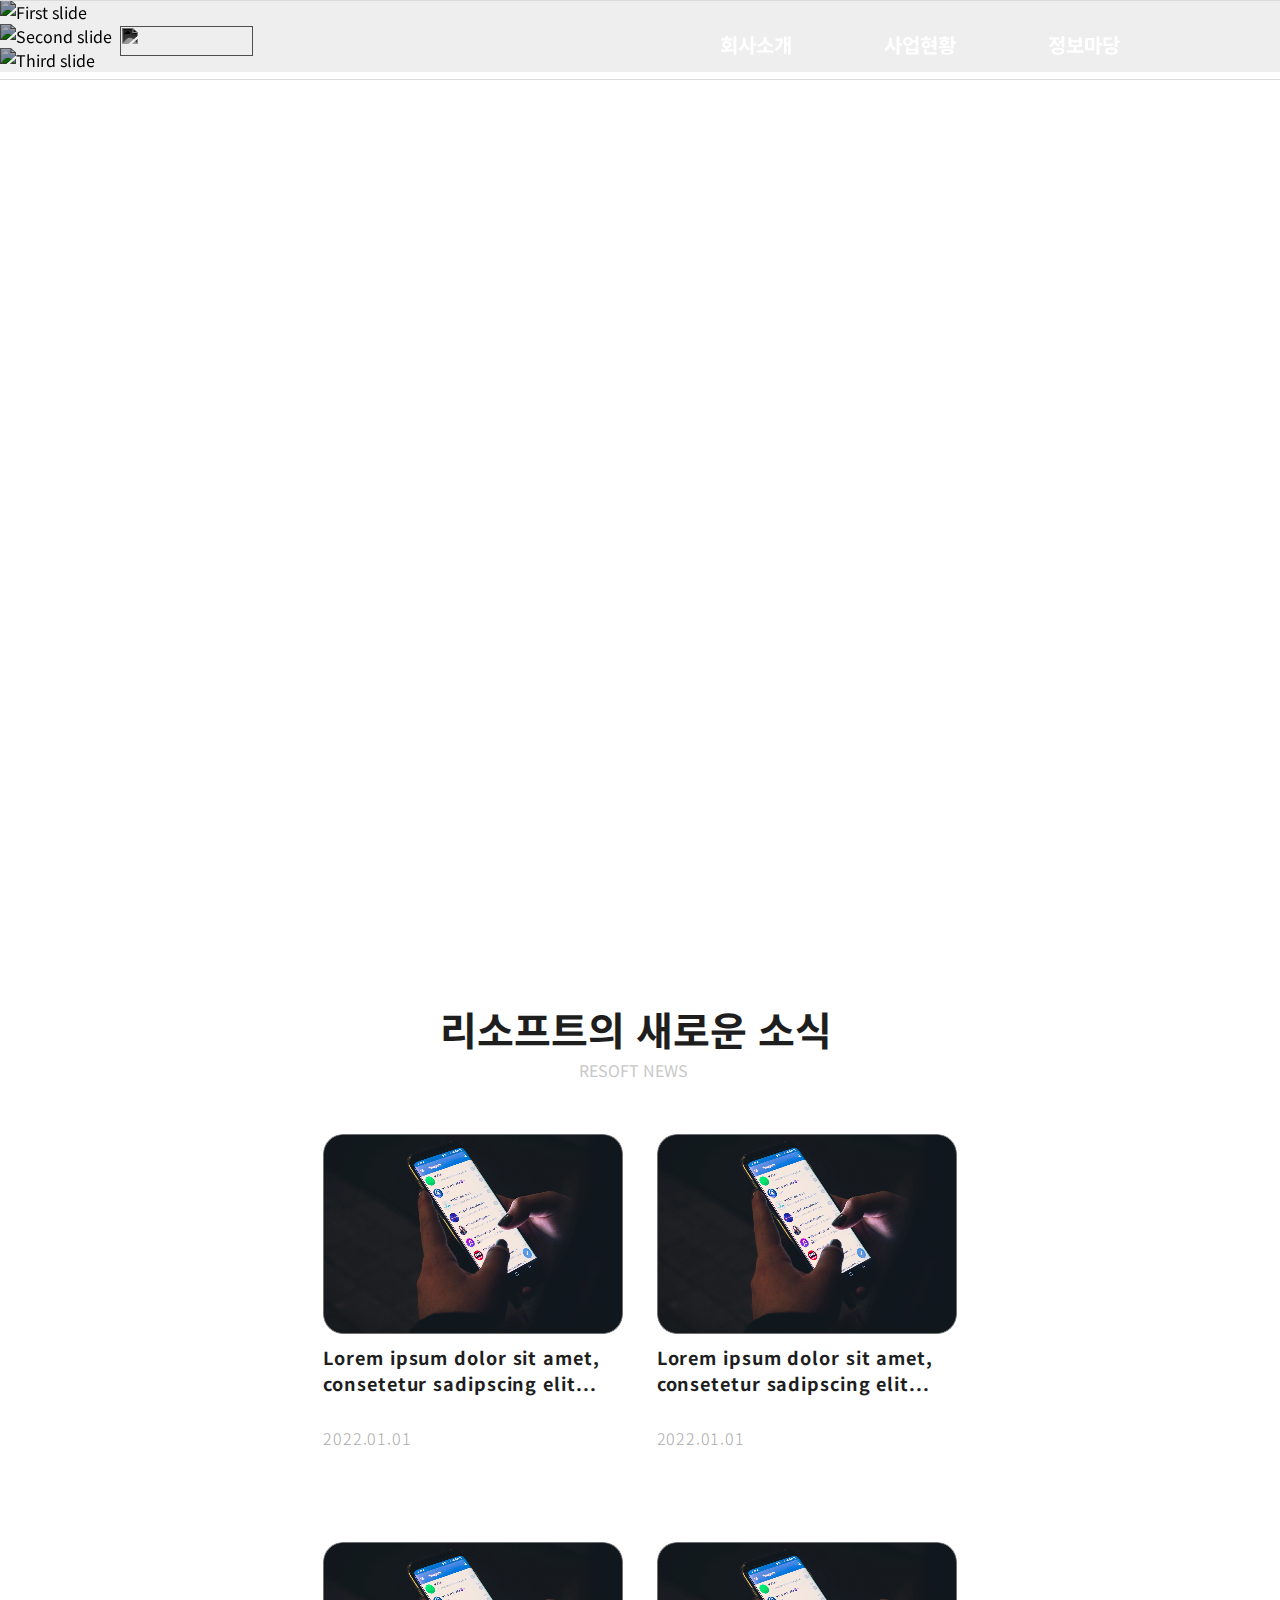
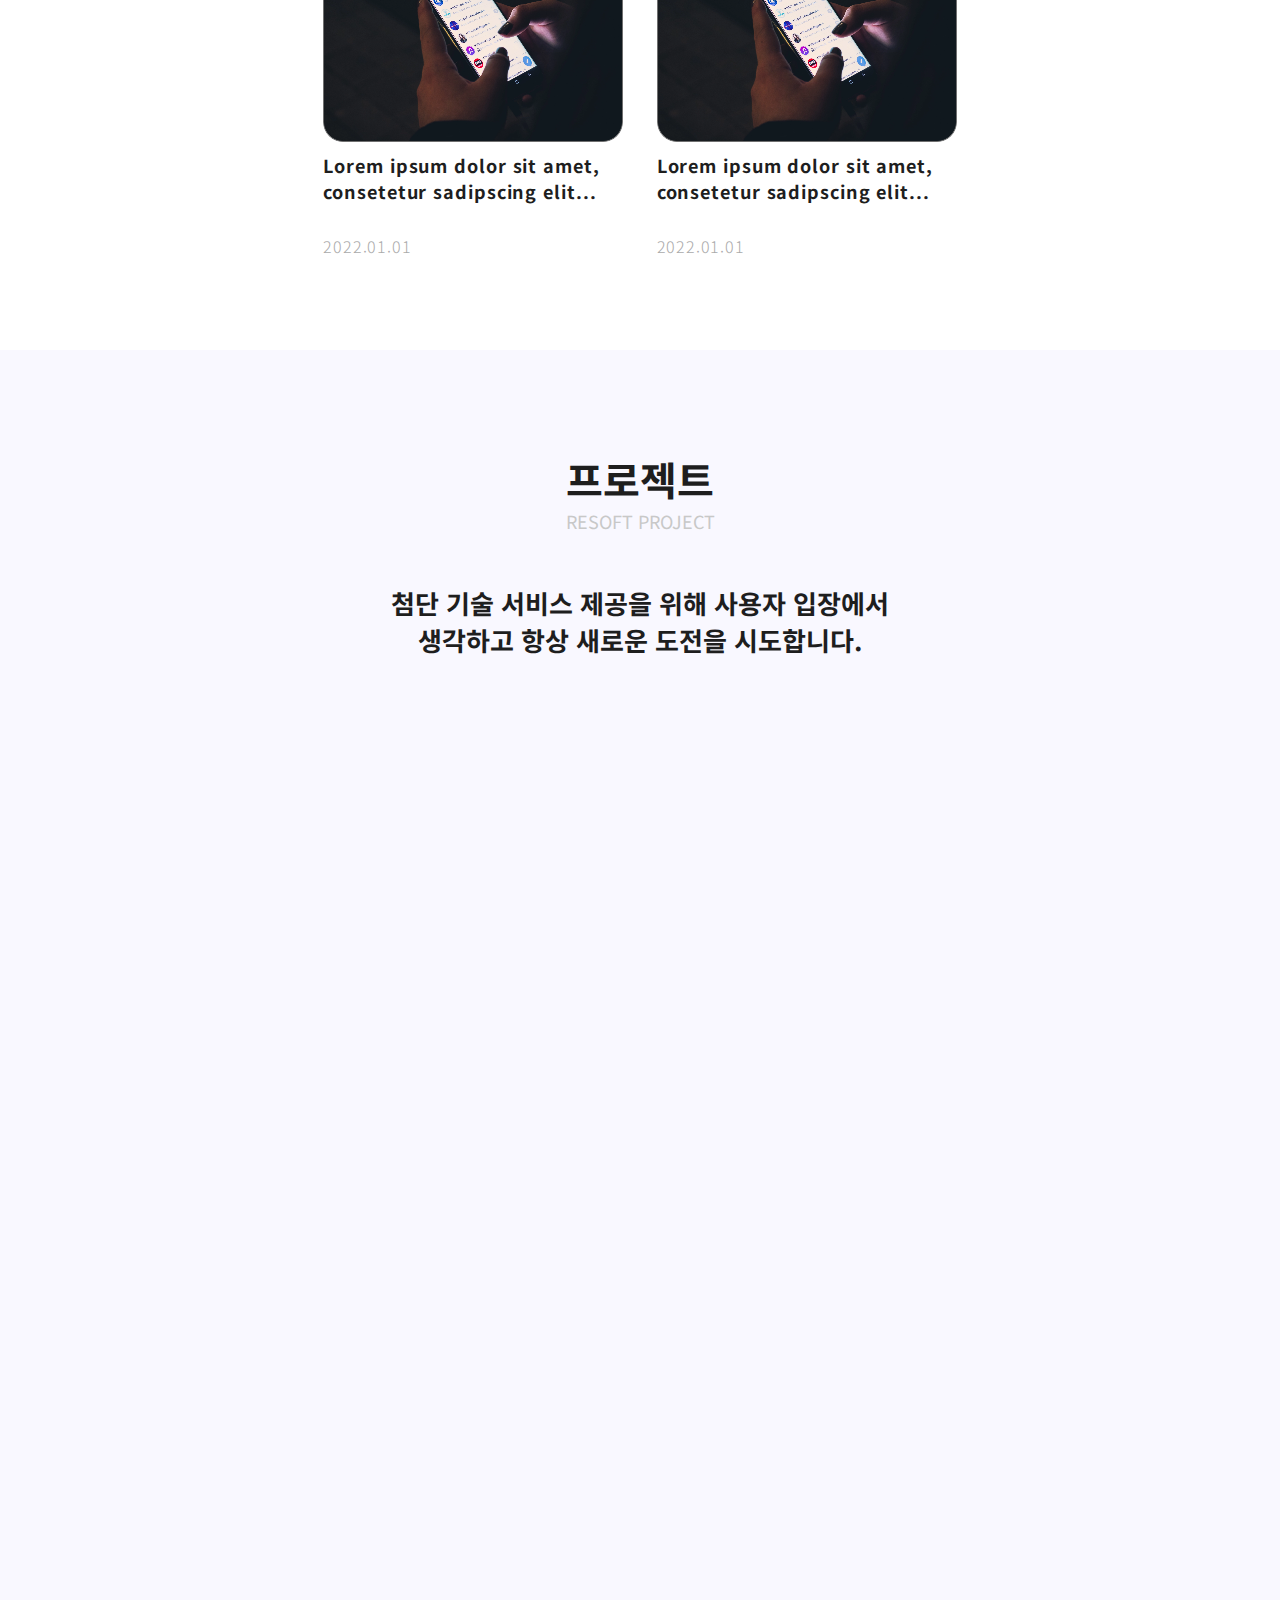
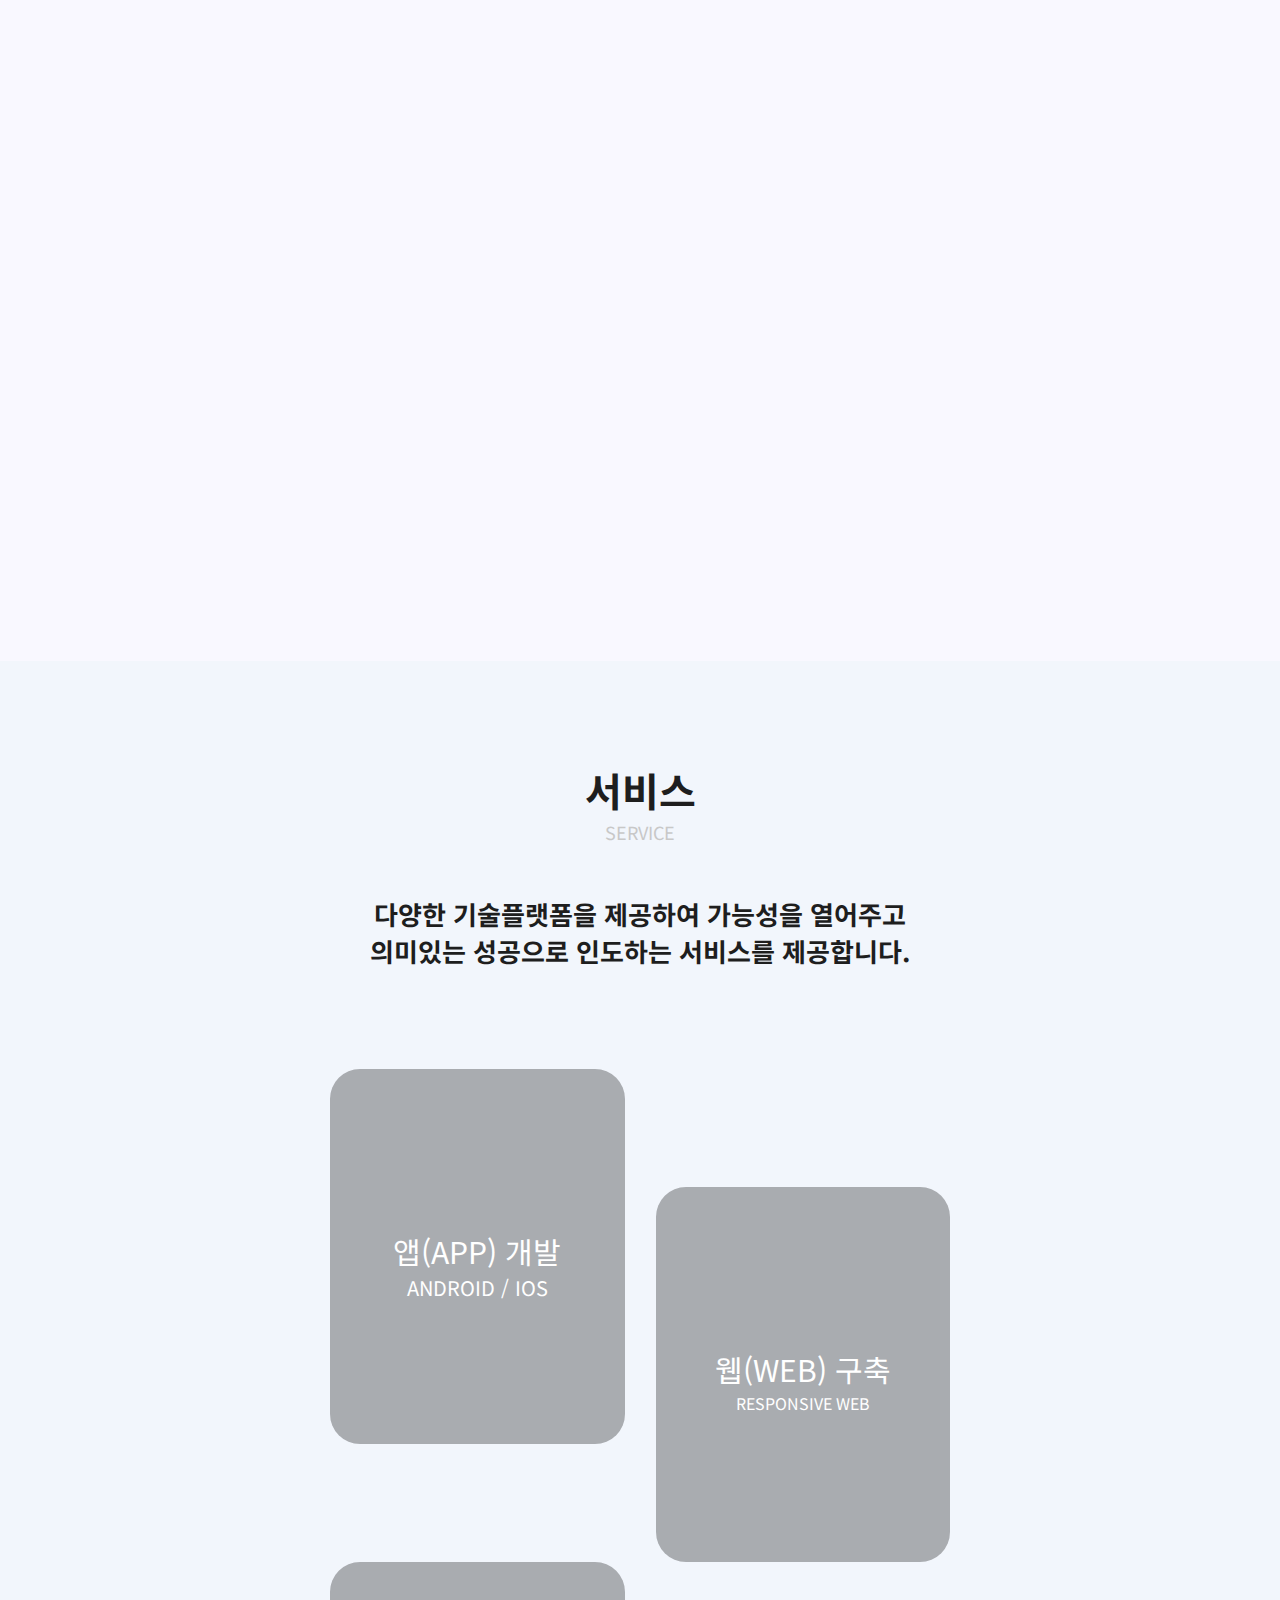
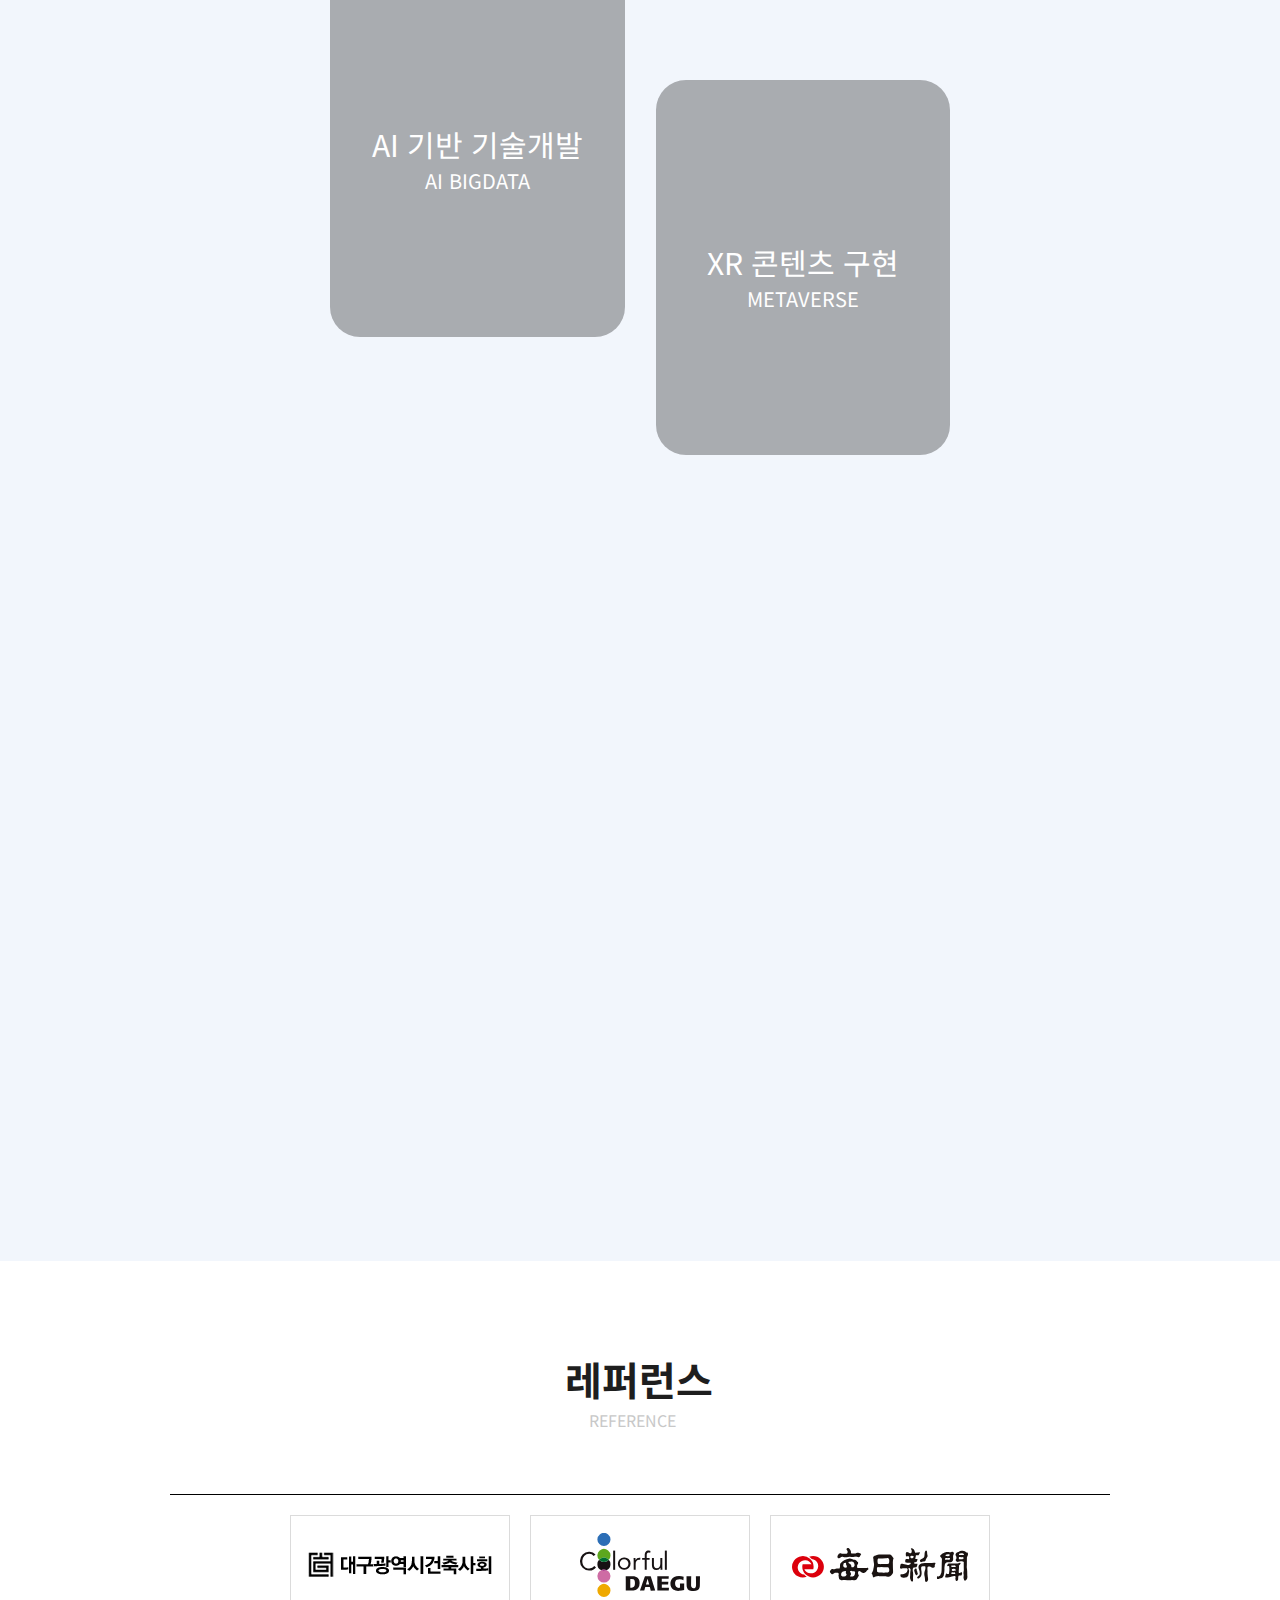
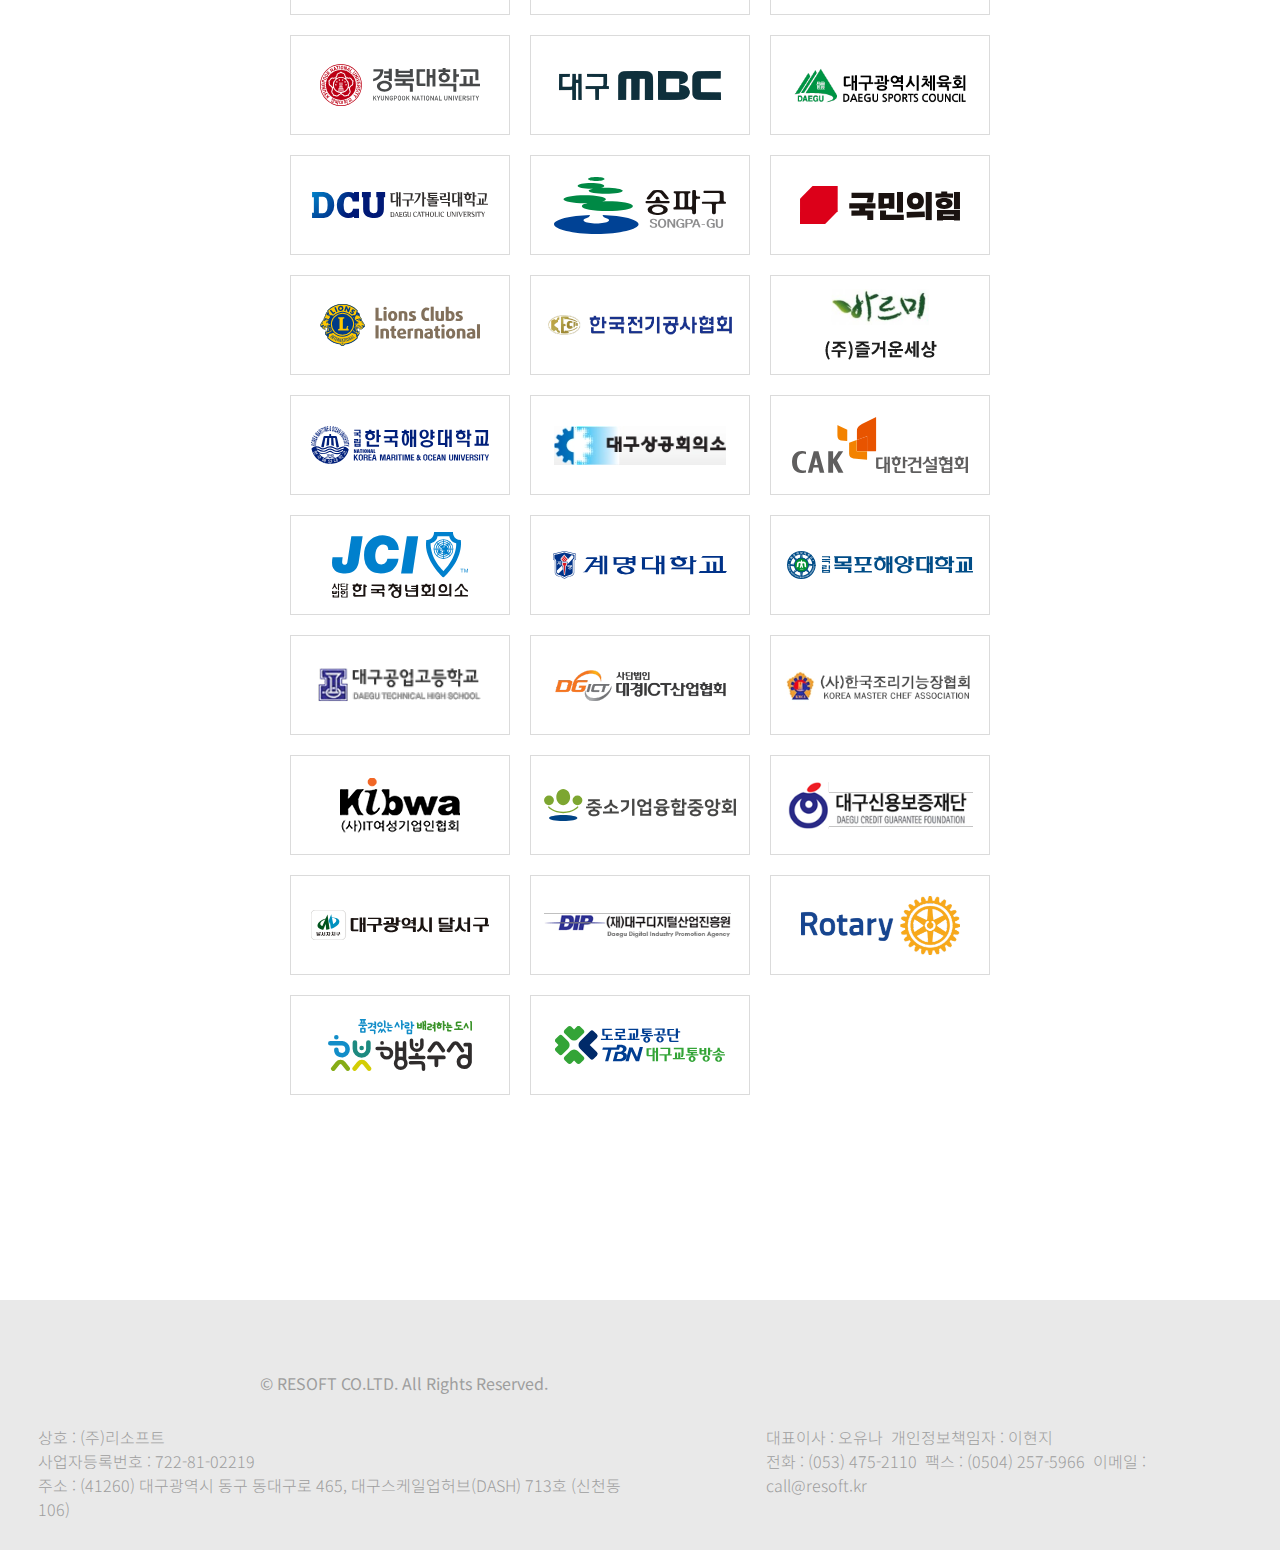
==== commit 858b1ed2: "Merge pull request #53 from ossi0077/main" ====
--- a/index.html
+++ b/index.html
@@ -8,9 +8,7 @@
    <script src="https://code.jquery.com/jquery-3.6.0.min.js" integrity="sha256-/xUj+3OJU5yExlq6GSYGSHk7tPXikynS7ogEvDej/m4=" crossorigin="anonymous"></script>
    <link rel="stylesheet" href="./css/style.css">
    <link rel="stylesheet" href="./css/resoft_page.css">
-   <link rel="stylesheet" href="https://cdn.jsdelivr.net/npm/bootstrap@4.0.0/dist/css/bootstrap.min.css" integrity="sha384-Gn5384xqQ1aoWXA+058RXPxPg6fy4IWvTNh0E263XmFcJlSAwiGgFAW/dAiS6JXm" crossorigin="anonymous">
-   <!-- <link rel="stylesheet" href="https://cdn.jsdelivr.net/npm/bootstrap@4.2.1/dist/css/bootstrap.min.css" integrity="sha384-GJzZqFGwb1QTTN6wy59ffF1BuGJpLSa9DkKMp0DgiMDm4iYMj70gZWKYbI706tWS" crossorigin="anonymous"> -->
-   
+   <link rel="stylesheet" type="text/css" href="//cdn.jsdelivr.net/npm/slick-carousel@1.8.1/slick/slick.css"/>
    <link rel="stylesheet" href="./css/animate.css">
    <script src="./js/wow.min.js"></script>
    <script src="https://unpkg.com/@lottiefiles/lottie-player@latest/dist/lottie-player.js"></script>
@@ -66,7 +64,7 @@
 
    <!-- slider -->
    <div class="slider">
-      <div id="slider_item" class="carousel slide" data-ride="carousel">
+      <div id="slider_item" class="carousel slide">
          <div class="carousel_inner">
            <div class="carousel-item active">
              <img class="slider_img" src="./img//slider//slider_1.png" alt="First slide">
@@ -92,15 +90,17 @@
 
       <div class="slider_button_wrap">
          <div class="slider_button">
-            <a class="preview_button control_button_style" href="#slider_item" role="button" data-slide="prev">
-               <img src="./img/slider/preview_button.svg" alt="">
-            </a>
-            <button class="pauseplay_button btn btn-link" type="button" data-target="#slider_item">
-               <img class="pauseplay_img" src="./img/slider/pause.svg" alt="">
-            </button>
-            <a class="next_button control_button_style" href="#slider_item" role="button" data-slide="next">
-               <img src="./img/slider/next_button.svg" alt="">
-            </a>
+            <div class="slider_button_inner">
+               <button type="button" class="preview_button slick-prev">
+                  <img src="./img/slider/preview_button.svg" alt="">
+               </button>
+               <button class="pauseplay_button btn btn-link" type="button">
+                  <img class="pauseplay_img" src="./img/slider/pause.svg" alt="">
+               </button>
+               <button type="button" class="next_button slick-next">
+                  <img src="./img/slider/next_button.svg" alt="">
+               </button>
+            </div>
          </div>
       </div>
        
@@ -442,7 +442,7 @@
    <script>
       new WOW().init();
    </script>
-   <script src="https://cdn.jsdelivr.net/npm/bootstrap@4.0.0/dist/js/bootstrap.min.js" integrity="sha384-JZR6Spejh4U02d8jOt6vLEHfe/JQGiRRSQQxSfFWpi1MquVdAyjUar5+76PVCmYl" crossorigin="anonymous"></script>
+   <script type="text/javascript" src="//cdn.jsdelivr.net/npm/slick-carousel@1.8.1/slick/slick.min.js"></script>
    <script src="./js/slider.js"></script>
    <script src="./js/index.js"></script>
    <script src="./js/header.js"></script>
--- a/css/style.css
+++ b/css/style.css
@@ -9,8 +9,8 @@
 }
 
 body {
-   /* position: relative; */
-   font-family: 'Noto Sans KR', sans-serif;
+   position: relative;
+   font-family: 'Noto Sans KR', sans-serif !important;
 }
 
 .border_check {
@@ -21,12 +21,12 @@
 /* -------------header-nav 부분----------------- */
 
 header {
-   position: relative;
+   position: fixed;
    text-align: center;
-   top: 0px;
-   left: 0px;
+   top: 0;
+   left: 0;
+   right: 0;
    margin: 0 auto;
-   width: 100%;
    max-width: 1920px;
    height: 80px;
    /* background: #FFFFFF 0% 0% no-repeat padding-box; */
@@ -34,14 +34,13 @@
    border-left: none;
    border-right: none;
    opacity: 1;
-   z-index: 90;
+   z-index: 99;
 
 }
 
 .header-con-wrap {
    display: inline-block;
    position: relative;
-   line-height: 29px;
    max-width: 1440px;
    width: 100%;
 }
@@ -72,52 +71,37 @@
 }
 
 .nav-text {
-   /* line-height: 38px; */
+   line-height: 38px;
    display: flex;
    justify-content: space-between;
    width: 400px;
 }
 
-.nav-text a {
+.nav-text li a {
    display: block;
    text-decoration: none;
-}
-
-.nav-text li {
    display: block;
    letter-spacing: 0px;
    color: #FFFFFF;
    opacity: 1;
    font-size: 20px;
    font-weight: bold;
-   width: 74px;
    height: 29px;
    cursor: pointer;
    text-transform: uppercase;
 }
 
-.nav-text a li:after {
-   display: block;
-   margin-top: 3px;
-   line-height: 0;
-   content: '';
-   height: 6px;
-   background: #FFFFFF;
-   border-radius: 3px;
-   transform: scaleX(0);
-   transition: transform 250ms ease-in-out;
-   transform-origin: 0% 50%;
-}
-
-.nav-text a li:hover:after {
-   transform: scaleX(1);
+
+
+.nav-text li a:hover{
+   color: #184B9F;
 }
 
 
 .hamburger-menu {
    position: absolute;
    top: 25px;
-   right: 20px;
+   right: 0;
    width: 32px;
    height: 32px;
    cursor: pointer;
@@ -130,6 +114,7 @@
    left: 0px; */
    width: 100%;
    height: 263px;
+   display: none;
 }
 
 .hide-nav-texts {
@@ -138,6 +123,7 @@
    right: 0;
    width: 100%;
    max-width: 1920px;
+   margin: 0 auto;
    height: 207px;
    background: #184B9F 0% 0% no-repeat padding-box;
    border: 1px solid #707070;
@@ -146,7 +132,7 @@
    color: #FFFFFF;
 }
 
-.hide-nav-texts a {
+.hide-nav-texts li a {
    text-decoration: none;
    color: #FFFFFF;
 }
@@ -167,11 +153,21 @@
    display: none;
 }
 
-.slide-nav-text a:last-of-type li {
+
+.slide-nav-text li a,
+.slide-nav-text-under li a{
+   display: block;
+   text-align: left;
+   padding-bottom: 5px;
+   letter-spacing: 0px;
+   opacity: 1;
+   cursor: pointer;
+}
+.slide-nav-text li:last-child a  {
    padding-right: 18px;
 }
 
-.slide-nav-text a:nth-of-type(2) li {
+.slide-nav-text li:nth-child(2) a{
    padding-left: 18px;
 }
 
@@ -179,6 +175,8 @@
    display: flex;
    justify-content: space-between;
 }
+
+
 
 .hide-nav-flex-wrap {
    position: absolute;
@@ -190,13 +188,7 @@
 }
 
 
-.hide-nav-texts a li {
-   text-align: left;
-   padding-bottom: 5px;
-   letter-spacing: 0px;
-   opacity: 1;
-   cursor: pointer;
-}
+
 
 .hide-nav-texts {
    display: none;
@@ -209,6 +201,7 @@
    left: 0px;
    width: 100%;
    overflow: hidden;
+   background-color: #efeeee;
 }
 
 #slider_item {
@@ -246,7 +239,6 @@
 
 .para_second {
    top: 628px;
-   /* left: 240px; */
    width: 650px;
    height: 52px;
    font: var(--unnamed-font-style-normal) normal var(--unnamed-font-weight-bold) 18px/26px var(--unnamed-font-family-noto-sans-kr);
@@ -270,9 +262,18 @@
    margin: 0 auto;
 }
 
-.pauseplay_button {
-   width: 50px;
-}
+.slider_button_inner{
+   width: 175px;
+   display: flex;
+   justify-content: space-between;
+}
+
+.slider_button button{
+   background-color: rgba(0,0,0,0);
+   border: none;
+}
+
+
 
 /* -----------------resoft news 부분-------------------- */
 .news_wrap {
@@ -329,6 +330,7 @@
 .news_item {
    width: 100%;
    display: flex;
+   justify-content: space-between;
 }
 
 .news_item li {
@@ -356,8 +358,6 @@
 
 #item_seperator {
    border-left: 2px solid rgba(218, 213, 213, 0.5);
-   margin-left: 39px;
-   margin-right: 39px;
 }
 
 .item_img_wrap {
@@ -787,7 +787,7 @@
 
 .refer_img_wrap{
    padding: 20px 20px 0 20px;
-   width: 1480px;
+   max-width: 1480px;
    border-top: 1px solid black;
 }
 
@@ -826,7 +826,7 @@
 /* ----------------footer 부분----------------- */
 
 footer {
-   position: absolute;
+   position: relative;
    top: 4879px;
    left: 0;
    width: 100%;
@@ -836,10 +836,12 @@
 }
 
 .footer-con-wrap {
+   position: absolute;
+   left: 0;
+   right: 0;
    max-width: 1440px;
    width: 100%;
    margin: 50px auto;
-   padding: 0 3% 0 3%;
 }
 
 .footer-ci {
@@ -945,8 +947,13 @@
 
    /* nav 부분 */
    .header-con-wrap {
-      max-width: 1024px;
-   }
+      max-width: 1280px;
+   }
+
+   .hamburger-menu{
+      right: 20px;
+   }
+
 
    /* 프로젝트 부분 */
    .project-wrap {
@@ -1002,15 +1009,17 @@
    footer {
       top: 7700px;
    }
+   .footer-con-wrap{
+      width: 94%;
+   }
 
 }
 
 /* 반응형 - 해상도 940px 이하 */
 @media (max-width:940px) {
-
    /* nav  */
    .header-con-wrap {
-      max-width: 1024px;
+      max-width: 1280px;
    }
    .header-con-wrap nav {
       display: none;
@@ -1038,7 +1047,7 @@
       height: 331px;
    }
    .footer-con-wrap {
-      padding: 0 5%;
+      width: 94%;
    }
    .footer-text-wrap {
       flex-direction: column;
@@ -1066,19 +1075,36 @@
    .hide-nav-texts {
       height: 220px;
    }
-
+   
+   .hamburger-menu{
+      right: 20px;
+   }
    /* project */
-   .project-wrap{
+
+   .project-wrap {
       margin-top: 400px;
-   }
+      width: 100%;
+      height: 1911px;
+   }
+
+   .project-con-wrap {
+      max-width: fit-content;
+      flex-direction: column-reverse;
+   }
+
    .pro-con-right {
       max-width: 475px;
+      margin: -2px 20% 0 15%;
    }
 
    .project-text {
       text-align: right;
    }
 
+   .ani-player {
+      padding: 0 10%;
+   }
+
    .pro-con-left{
       padding-right: 10%;
    }
@@ -1086,21 +1112,40 @@
       padding: 0 0 0 11%;
    }
 
-   /* service 부분 */
-   .service-wrap{
-      top: 3097px;
-      background: #F2F6FC;
-   }
-   .service-text {
-      text-align: left;
-   }
-
-   .service-con-wrap{
-      padding: 0 10%;
-   }
+   .ecoce-back-img,
+   .moado-back-img {
+      width: 100%;
+   }
+/* service 부분 */
+.service-wrap {
+   width: 100%;
+   top: 3860px;
+   background: #F2F6FC;
+   height: 2200px;
+}
+
+.service-con-wrap {
+   padding: 0 10%;
+   max-width: fit-content;
+   flex-direction: column;
+}
+.service-text {
+   text-align: left;
+}
+
+
+.ser-con-left,
+.ser-con-right {
+   width: 100%;
+}
+   
+  
    /* footer 부분 */
    footer {
-      top: 5765px;
+      top: 7700px;
+   }
+   .footer-con-wrap{
+      width: 94%;
    }
 
    /* slider part */
@@ -1140,7 +1185,7 @@
 
    /* reference part */
    .refer_wrap{
-      top: 4315px;
+      top: 6150px;
       width: 100%;
       height: 1200px;
    }
@@ -1162,4 +1207,4 @@
    .refer_list{
       max-width: 700px;
    }
-}+}
